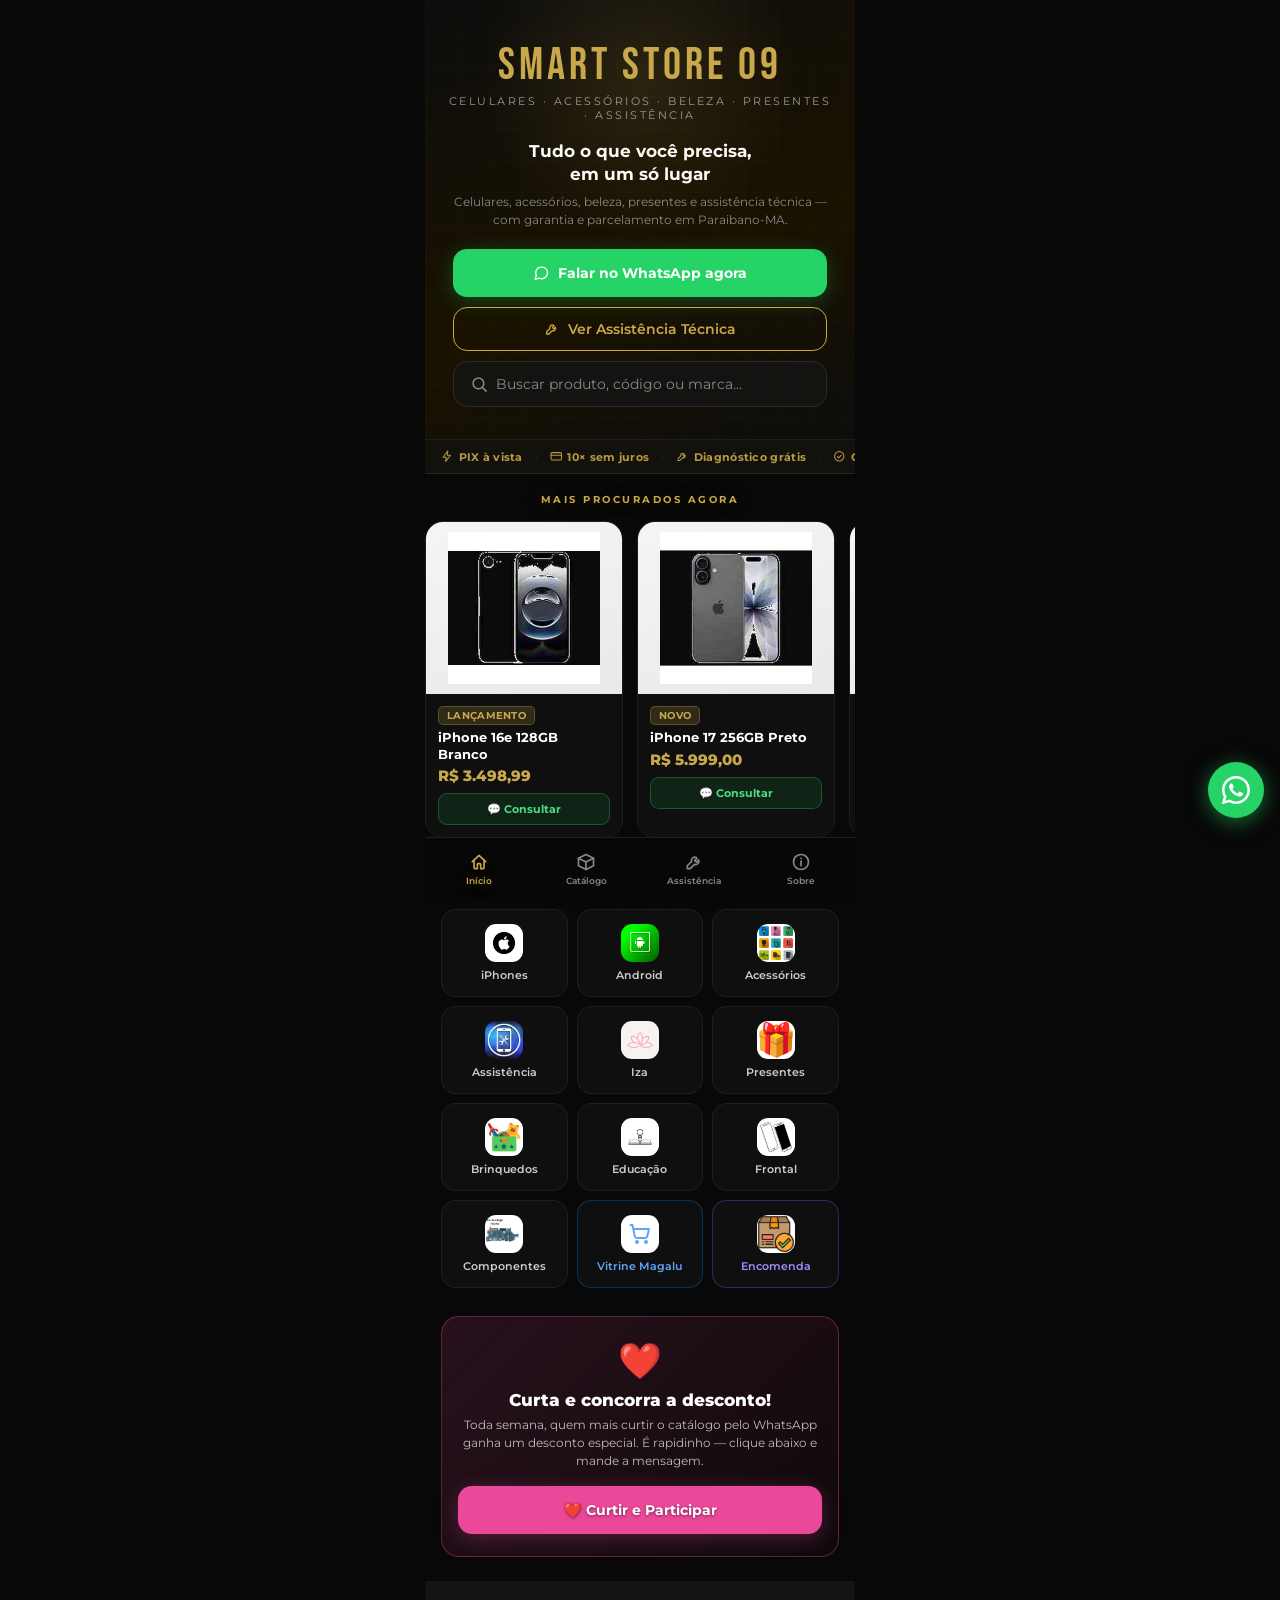
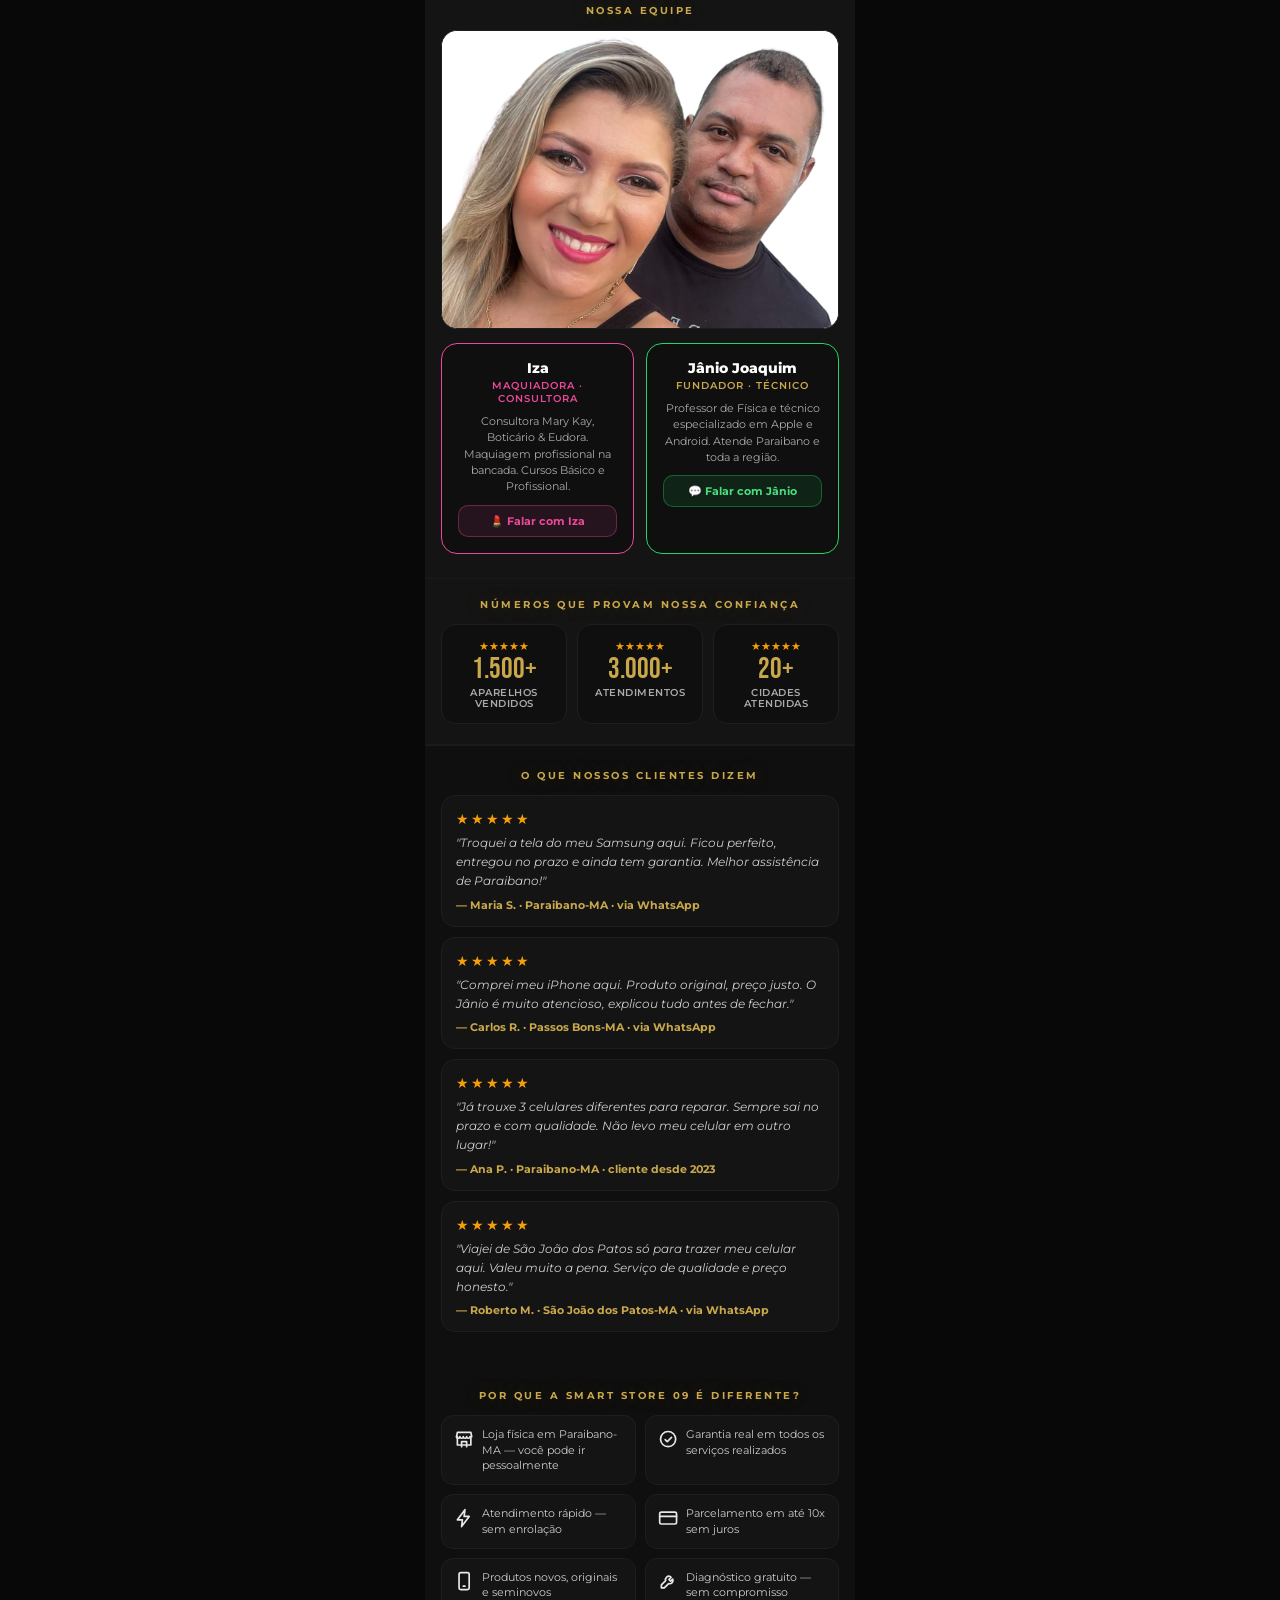
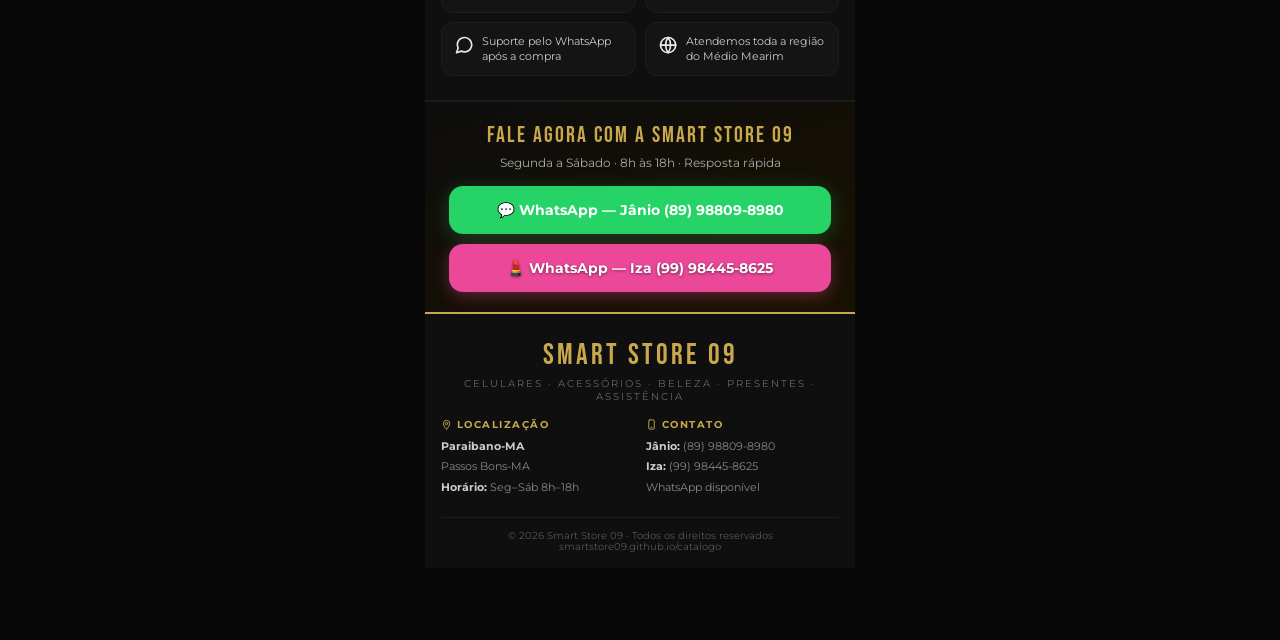
==== index.html @ ad609573 "Corrige preço da capinha e adiciona combo capinha+película - Capinha Protetora: R$10 -> R$15 (a part" ====
<!DOCTYPE html>
<html lang="pt-BR">
<head>
<meta charset="UTF-8">
<meta name="viewport" content="width=device-width,initial-scale=1.0,maximum-scale=1.0,user-scalable=no">
<title>Smart Store 09 – Celulares, Assistência Técnica e Acessórios em Paraibano-MA</title>
<meta name="description" content="Smart Store 09 – Loja de celulares, assistência técnica, acessórios, beleza e presentes em Paraibano-MA. Troca de tela, bateria, conector. Atendimento rápido com garantia.">
<meta name="keywords" content="celular paraibano ma, assistência técnica celular paraibano, troca tela paraibano, iphone paraibano, samsung paraibano, smart store 09, celular passos bons ma, celular são joão dos patos ma, celular colinas ma, celular nova iorque ma, assistência técnica celular maranhão, troca de tela samsung motorola iphone">
<link rel="canonical" href="https://smartstore09.github.io/catalogo/">
<link rel="preconnect" href="https://smartstore09.github.io">
<link href="https://fonts.googleapis.com/css2?family=Montserrat:wght@400;500;600;700;800&family=Bebas+Neue&display=swap" rel="stylesheet">
<style>
:root{--gold:#C9A84C;--gold2:#e8c76a;--bg:#080808;--s1:#0F0F0F;--s2:#141414;--s3:#1a1a1a;--green:#22C55E;--wa:#25D366;--wa2:#128C7E;--txt:#e8e8e8;--muted:#888;--red:#ef4444;--pink:#ec4899;--purple:#8b5cf6;--blue:#3b82f6;}
*{box-sizing:border-box;margin:0;padding:0;}
html{scroll-behavior:smooth;}
body{background:var(--bg);color:var(--txt);font-family:'Montserrat',sans-serif;max-width:430px;margin:0 auto;min-height:100vh;overflow-x:hidden;}

/* ── HERO ── */
.hero{background:linear-gradient(160deg,#0d0d0d 0%,#1a1200 60%,#0d0d0d 100%);padding:44px 20px 32px;text-align:center;border-bottom:1px solid #1e1e1e;position:relative;overflow:hidden;}
.hero::before{content:'';position:absolute;top:-80px;left:50%;transform:translateX(-50%);width:320px;height:320px;background:radial-gradient(circle,rgba(201,168,76,.13) 0%,transparent 70%);pointer-events:none;}
.hero::after{content:'';position:absolute;inset:0;background-image:linear-gradient(rgba(201,168,76,.025) 1px,transparent 1px),linear-gradient(90deg,rgba(201,168,76,.025) 1px,transparent 1px);background-size:32px 32px;pointer-events:none;}
.logo-wrap{margin-bottom:18px;}
.store-name{font-family:'Bebas Neue',sans-serif;font-size:2.8rem;letter-spacing:4px;color:var(--gold);line-height:1;}
.store-sub{font-size:.68rem;color:#999;letter-spacing:2.5px;text-transform:uppercase;margin-top:5px;}
.hero-headline{font-size:1.05rem;font-weight:700;color:#fff;margin:16px 0 6px;line-height:1.4;}
.hero-desc{font-size:.75rem;color:var(--muted);margin-bottom:20px;line-height:1.5;}
.hero-cta{display:flex;flex-direction:column;gap:10px;padding:0 8px;}
.btn-wa{display:flex;align-items:center;justify-content:center;gap:8px;background:var(--wa);color:#fff;border:none;border-radius:14px;padding:15px 20px;font-family:'Montserrat',sans-serif;font-weight:700;font-size:.9rem;cursor:pointer;text-decoration:none;box-shadow:0 4px 20px rgba(37,211,102,.28);transition:transform .15s,opacity .15s;}
.btn-wa:active{transform:scale(.97);opacity:.9;}
.btn-out{display:flex;align-items:center;justify-content:center;gap:8px;background:transparent;color:var(--gold);border:1.5px solid var(--gold);border-radius:14px;padding:13px 20px;font-family:'Montserrat',sans-serif;font-weight:600;font-size:.85rem;cursor:pointer;text-decoration:none;transition:background .15s;}
.hero-search{display:flex;align-items:center;gap:8px;background:rgba(20,20,20,.8);border:1.5px solid #2a2a2a;border-radius:14px;padding:13px 16px;}
.hero-search .icon-svg{color:#888;flex-shrink:0;}
.hero-search input{flex:1;background:transparent;border:none;outline:none;color:#fff;font-family:'Montserrat',sans-serif;font-size:.85rem;}
.hero-search input::placeholder{color:#888;}
.btn-out:active{background:rgba(201,168,76,.1);}

/* ── CREDIBILITY ── */
.credibility{background:var(--s1);padding:24px 16px;border-bottom:1px solid #1a1a1a;}
.sec-label{font-size:.6rem;font-weight:700;letter-spacing:2.5px;text-transform:uppercase;color:var(--gold);margin-bottom:14px;text-align:center;text-shadow:0 0 20px rgba(201,168,76,.3);}
.cred-grid{display:grid;grid-template-columns:1fr 1fr;gap:9px;}
.cred-item{display:flex;align-items:flex-start;gap:8px;background:var(--s2);border:1px solid #1e1e1e;border-radius:12px;padding:11px 12px;}
.cred-icon{font-size:1.1rem;flex-shrink:0;margin-top:1px;}
.cred-txt{font-size:.71rem;color:#ccc;line-height:1.35;}

/* ── CATEGORIES GRID ── */
.cat-grid-section{padding:20px 16px;}
.cat-grid{display:grid;grid-template-columns:repeat(3,1fr);gap:9px;}
.cat-btn{background:var(--s1);border:1px solid #1e1e1e;border-radius:14px;padding:14px 8px;cursor:pointer;font-family:inherit;display:flex;flex-direction:column;align-items:center;gap:6px;transition:border-color .2s;}
.cat-btn:active{border-color:var(--gold);}
.cat-btn-icon{font-size:1.5rem;width:38px;height:38px;border-radius:11px;overflow:hidden;display:flex;align-items:center;justify-content:center;background:#fff;flex-shrink:0;color:#444;}
.cat-btn-icon img{width:100%;height:100%;object-fit:cover;}
.cat-btn-label{font-size:.68rem;color:#ccc;font-weight:600;text-align:center;}

/* ── REVIEWS ── */
.reviews{background:var(--s1);padding:24px 16px;border-top:1px solid #1a1a1a;}
.review-card{background:var(--s2);border:1px solid #1e1e1e;border-radius:14px;padding:14px;margin-bottom:10px;}
.review-stars{color:#f59e0b;font-size:.88rem;margin-bottom:6px;letter-spacing:2px;}
.review-txt{font-size:.76rem;color:#ccc;line-height:1.55;margin-bottom:8px;font-style:italic;}
.review-author{font-size:.66rem;color:var(--gold);font-weight:700;}

/* ── NAV TABS ── */
.nav-tabs{display:flex;overflow-x:auto;scrollbar-width:none;background:var(--s1);border-bottom:1px solid #1a1a1a;position:sticky;top:0;z-index:100;}
.nav-tabs::-webkit-scrollbar{display:none;}
.nav-tab{flex-shrink:0;padding:13px 15px;font-size:.74rem;font-weight:600;color:var(--muted);cursor:pointer;border-bottom:2px solid transparent;transition:color .2s,border-color .2s,text-shadow .2s;white-space:nowrap;letter-spacing:.3px;}
.nav-tab.active{color:var(--gold);border-bottom-color:var(--gold);text-shadow:0 0 18px rgba(201,168,76,.5);}

/* ── SEARCH ── */
.search-wrap{padding:12px 16px;background:var(--s1);border-bottom:1px solid #1a1a1a;}
.search-inp{width:100%;background:rgba(20,20,20,.8);border:1px solid #252525;border-radius:12px;padding:11px 14px;color:#fff;font-family:'Montserrat',sans-serif;font-size:.8rem;outline:none;transition:border-color .2s;}
.search-inp:focus{border-color:rgba(201,168,76,.4);}
.search-inp::placeholder{color:var(--muted);}

/* ── BRAND FILTER (barra de subcategorias) ── */
.brand-wrap{display:flex;gap:8px;overflow-x:auto;scrollbar-width:none;padding:12px 16px 8px;background:var(--s1);}
.brand-wrap::-webkit-scrollbar{display:none;}
.brand-btn{flex-shrink:0;background:var(--s2);border:1.5px solid #252525;border-radius:20px;padding:8px 15px;font-family:'Montserrat',sans-serif;font-size:.75rem;font-weight:600;color:var(--muted);cursor:pointer;transition:all .2s;}
.brand-btn.active{background:var(--gold);border-color:var(--gold);color:#000;box-shadow:0 2px 12px rgba(201,168,76,.35);}

/* ── PRODUCT CARDS (grade de 2 colunas, foto em destaque) ── */
.products-wrap{padding:12px 12px;}
.prod-cards{display:grid;grid-template-columns:1fr 1fr;gap:11px;}
.prod-card{background:var(--s1);border:1px solid #222;border-radius:16px;overflow:hidden;transition:border-color .2s,box-shadow .2s,transform .12s;position:relative;display:flex;flex-direction:column;}
.prod-card:active{border-color:rgba(201,168,76,.5);box-shadow:0 0 0 1px rgba(201,168,76,.15);transform:scale(.98);}
.card-body{display:flex;flex-direction:column;padding:0;flex:1;}
.card-img{width:100%;aspect-ratio:1;background:linear-gradient(160deg,#f5f5f5,#e9e9e9);display:flex;align-items:center;justify-content:center;font-size:2.6rem;flex-shrink:0;overflow:hidden;border-bottom:1px solid #1e1e1e;}
.card-img img{width:100%;height:100%;object-fit:cover;}
.card-info{flex:1;min-width:0;padding:10px 11px 0;}
.card-badge{display:inline-block;font-size:.58rem;font-weight:700;padding:2px 7px;border-radius:4px;margin-bottom:5px;text-transform:uppercase;letter-spacing:.4px;}
.by{background:rgba(201,168,76,.18);color:var(--gold);border:1px solid rgba(201,168,76,.3);}
.bg{background:rgba(34,197,94,.13);color:#22c55e;border:1px solid rgba(34,197,94,.3);}
.br{background:rgba(239,68,68,.13);color:#f87171;border:1px solid rgba(239,68,68,.3);}
.bb{background:rgba(59,130,246,.13);color:#60a5fa;border:1px solid rgba(59,130,246,.3);}
.bpink{background:rgba(236,72,153,.13);color:#ec4899;border:1px solid rgba(236,72,153,.3);}
.bedu{background:rgba(139,92,246,.13);color:#a78bfa;border:1px solid rgba(139,92,246,.3);}
.bgift{background:rgba(239,68,68,.13);color:#fca5a5;border:1px solid rgba(239,68,68,.3);}
.bpecas{background:rgba(14,165,233,.13);color:#38bdf8;border:1px solid rgba(14,165,233,.3);}
.benc{background:rgba(139,92,246,.18);color:#a78bfa;border:1px solid rgba(139,92,246,.4);}
.bgreen{background:rgba(34,197,94,.2);color:#4ade80;border:1px solid rgba(34,197,94,.4);}
.card-code{font-size:.6rem;color:var(--muted);font-weight:600;letter-spacing:.5px;text-transform:uppercase;margin-bottom:3px;white-space:nowrap;overflow:hidden;text-overflow:ellipsis;}
.card-name{font-size:.86rem;font-weight:700;color:#fff;margin-bottom:4px;line-height:1.28;display:-webkit-box;-webkit-line-clamp:2;-webkit-box-orient:vertical;overflow:hidden;min-height:2.3em;}
.card-specs{font-size:.68rem;color:var(--muted);line-height:1.4;margin-bottom:6px;white-space:nowrap;overflow:hidden;text-overflow:ellipsis;}
.card-price{font-size:1rem;font-weight:800;color:var(--gold);}
.card-price .pfx{font-size:.6rem;font-weight:500;color:var(--muted);}
.card-price.consulta{font-size:.74rem;color:var(--muted);font-weight:600;}
.stock-ok{color:var(--green);font-size:.64rem;font-weight:600;}
.stock-last{color:var(--red);font-size:.64rem;font-weight:600;}
/* ── ENCOMENDA ── */
.stock-enc{color:var(--purple);font-size:.63rem;font-weight:700;}
.enc-days{display:inline-block;background:rgba(139,92,246,.12);border:1px solid rgba(139,92,246,.3);color:var(--purple);border-radius:20px;padding:2px 8px;font-size:.6rem;font-weight:700;margin-left:4px;}
.modal-stock.enc{background:rgba(139,92,246,.15);color:#a78bfa;border:1px solid rgba(139,92,246,.3);}
/* CEP section */
.modal-cep-sec{padding:0 16px 14px;border-top:1px solid #1a1a1a;margin-top:4px;}
.cep-label{font-size:.62rem;font-weight:700;letter-spacing:.5px;color:var(--muted);text-transform:uppercase;margin-bottom:8px;margin-top:10px;}
.cep-row{display:flex;gap:8px;}
.cep-inp{flex:1;background:#111;border:1px solid #2a2a2a;border-radius:10px;color:#fff;font-family:inherit;font-size:.85rem;padding:10px 12px;outline:none;letter-spacing:1px;}
.cep-inp:focus{border-color:rgba(139,92,246,.5);}
.cep-go-btn{background:var(--purple);color:#fff;border:none;border-radius:10px;padding:10px 14px;font-family:inherit;font-size:.78rem;font-weight:700;cursor:pointer;white-space:nowrap;}
.cep-go-btn:active{opacity:.85;}
.cep-result{margin-top:8px;font-size:.72rem;color:#ccc;min-height:18px;line-height:1.5;}
.cep-result.error{color:var(--red);}
.cep-result.ok{color:#a78bfa;}
.cep-line{display:flex;justify-content:space-between;align-items:center;background:#111;border:1px solid #1e1e1e;border-radius:8px;padding:8px 12px;margin-top:6px;}
.cep-city{font-size:.74rem;font-weight:600;color:#eee;}
.cep-val{font-size:.8rem;font-weight:800;color:var(--purple);}
.card-footer{display:flex;gap:6px;padding:8px 11px 11px;}
.wa-btn{flex:1;display:flex;align-items:center;justify-content:center;gap:4px;background:rgba(37,211,102,.1);color:#4ade80;border:1px solid rgba(37,211,102,.35);border-radius:9px;padding:8px 4px;font-family:'Montserrat',sans-serif;font-size:.64rem;font-weight:700;cursor:pointer;text-decoration:none;transition:background .15s,border-color .15s;letter-spacing:.2px;white-space:nowrap;}
.wa-btn:active{background:rgba(37,211,102,.22);border-color:rgba(37,211,102,.6);}
.wa-btn.iza{background:rgba(236,72,153,.1);color:#ec4899;border-color:rgba(236,72,153,.35);}
.wa-btn svg{flex-shrink:0;width:11px;height:11px;}
.wa-btn.iza:active{background:rgba(236,72,153,.22);}

/* ── ASSISTÊNCIA ── */
.assist-hero{padding:28px 16px 16px;text-align:center;background:linear-gradient(160deg,#0d0d0d,#101a00);}
.assist-hero-title{font-size:.65rem;letter-spacing:2px;text-transform:uppercase;color:var(--gold);font-weight:700;}
.assist-hero-h{font-size:1.1rem;font-weight:700;color:#fff;margin:8px 0 4px;}
.assist-hero-sub{font-size:.74rem;color:var(--muted);}
.services-grid{display:grid;grid-template-columns:1fr 1fr;gap:10px;padding:16px;}
.svc-card{background:var(--s1);border:1px solid #1e1e1e;border-radius:14px;padding:15px 12px;cursor:pointer;text-decoration:none;transition:border-color .2s;display:block;}
.svc-card:active{border-color:var(--gold);}
.svc-icon{font-size:1.6rem;margin-bottom:7px;}
.svc-name{font-size:.78rem;font-weight:700;color:#fff;margin-bottom:4px;}
.svc-price{font-size:.88rem;font-weight:800;color:var(--gold);}
.svc-price.free{color:var(--green);}
.svc-price.ask{font-size:.72rem;color:var(--muted);font-weight:600;}
.gallery-title{font-size:.75rem;font-weight:700;color:#fff;padding:0 16px 10px;}
.gallery-grid{display:grid;grid-template-columns:1fr 1fr;gap:10px;padding:0 16px 20px;}
.gal-item{background:var(--s2);border:1px solid #1e1e1e;border-radius:13px;aspect-ratio:1;display:flex;flex-direction:column;align-items:center;justify-content:center;gap:7px;position:relative;}
.gal-emoji{font-size:2.2rem;}
.gal-lbl{font-size:.58rem;color:var(--muted);font-weight:700;letter-spacing:1px;text-transform:uppercase;}
.arrow-badge{background:var(--gold);color:#000;font-size:.6rem;font-weight:800;padding:3px 8px;border-radius:4px;position:absolute;bottom:10px;}
.gal-photo{grid-column:span 2;aspect-ratio:16/9;overflow:hidden;padding:0;}
.gal-photo img{width:100%;height:100%;object-fit:cover;}
.gal-photo .gal-lbl{position:absolute;bottom:10px;left:12px;background:rgba(0,0,0,.65);color:#fff;padding:4px 10px;border-radius:6px;}
.cta-wrap{padding:0 16px 8px;}
.wa-big{display:flex;align-items:center;justify-content:center;gap:10px;background:var(--wa);color:#fff;border:none;border-radius:14px;padding:15px 20px;font-family:'Montserrat',sans-serif;font-weight:700;font-size:.9rem;cursor:pointer;text-decoration:none;width:100%;box-shadow:0 4px 20px rgba(37,211,102,.28);}
.wa-big:active{opacity:.9;}
.diag-note{text-align:center;font-size:.7rem;color:var(--muted);padding:10px 16px 0;}

/* ── PROMOÇÃO CURTIR ── */
.promo-curtir{margin:8px 16px 24px;padding:22px 16px;background:linear-gradient(135deg,rgba(236,72,153,.14),rgba(236,72,153,.03));border:1.5px solid rgba(236,72,153,.35);border-radius:18px;text-align:center;}
.promo-heart{font-size:2.2rem;margin-bottom:8px;}
.promo-title{font-family:'Montserrat',sans-serif;font-weight:800;font-size:1.05rem;color:#fff;margin-bottom:6px;}
.promo-desc{font-size:.75rem;color:#bbb;line-height:1.5;margin-bottom:16px;}
.promo-wa{background:#ec4899;box-shadow:0 4px 20px rgba(236,72,153,.28);text-shadow:0 1px 3px rgba(0,0,0,.5);}

/* ── LOCATION / SOBRE ── */
.location-wrap{padding:22px 16px;}
.map-box{border-radius:14px;overflow:hidden;margin-bottom:16px;border:1px solid #1e1e1e;}
.info-grid{display:grid;grid-template-columns:1fr 1fr;gap:9px;}
.info-cell{background:var(--s1);border-radius:12px;padding:12px 14px;}
.info-lbl{font-size:.58rem;color:var(--muted);text-transform:uppercase;letter-spacing:1px;margin-bottom:4px;}
.info-val{font-size:.78rem;font-weight:600;color:#fff;line-height:1.4;}
.contacts-wrap{padding:0 16px 24px;}

/* ── BOTTOM NAV ── */
.bnav{position:fixed;bottom:0;left:50%;transform:translateX(-50%);width:100%;max-width:430px;background:rgba(8,8,8,.96);backdrop-filter:blur(12px);border-top:1px solid #1e1e1e;display:flex;z-index:500;}
.bnav-btn{flex:1;display:flex;flex-direction:column;align-items:center;gap:3px;padding:10px 8px 14px;cursor:pointer;color:var(--muted);font-size:.58rem;font-weight:600;transition:color .2s;border:none;background:none;font-family:'Montserrat',sans-serif;}
.bnav-btn.active{color:var(--gold);text-shadow:0 0 14px rgba(201,168,76,.5);}
.bnav-icon{font-size:1.2rem;}
.icon-svg{width:1.15em;height:1.15em;vertical-align:-0.2em;display:inline-block;stroke:currentColor;fill:none;stroke-width:2;stroke-linecap:round;stroke-linejoin:round;flex-shrink:0;}
.bnav-icon .icon-svg{width:20px;height:20px;vertical-align:middle;}
.cat-btn-icon .icon-svg{width:24px;height:24px;}
.nav-tab .icon-svg{width:14px;height:14px;margin-right:2px;vertical-align:-2px;}
.card-img .icon-svg,.dest-img .icon-svg{width:38%;height:38%;stroke-width:1.4;color:#999;}
.modal-img .icon-svg{width:30%;height:30%;stroke-width:1.3;color:#999;}
.img-fallback{width:100%;height:100%;display:flex;align-items:center;justify-content:center;}

/* ── UTILS ── */
.page{display:none;}.page.active{display:block;}
.cat-sec{display:none;}.cat-sec.active{display:block;}
.iza-dept-sec{display:none;}.iza-dept-sec.active{display:block;}
.hidden{display:none!important;}
.spacer{height:72px;}
.empty-state{text-align:center;padding:44px 20px;color:var(--muted);}
.empty-state-icon{font-size:3rem;margin-bottom:12px;}
.empty-state-txt{font-size:.82rem;margin-bottom:20px;}

/* ── MODAL PRODUTO ── */
.modal-overlay{position:fixed;inset:0;background:rgba(0,0,0,.75);z-index:1000;display:flex;align-items:flex-end;justify-content:center;opacity:0;pointer-events:none;transition:opacity .25s;}
.modal-overlay.open{opacity:1;pointer-events:all;}
.modal-sheet{background:var(--s1);border-radius:22px 22px 0 0;width:100%;max-width:430px;max-height:90vh;overflow-y:auto;transform:translateY(100%);transition:transform .28s cubic-bezier(.22,1,.36,1);padding-bottom:env(safe-area-inset-bottom,16px);}
.modal-overlay.open .modal-sheet{transform:translateY(0);}
.modal-drag{width:40px;height:4px;background:#333;border-radius:2px;margin:12px auto 0;}
.modal-img{width:calc(100% - 32px);aspect-ratio:1;background:#f0f0f0;display:flex;align-items:center;justify-content:center;font-size:5rem;overflow:hidden;margin:14px 16px 0;border-radius:16px;}
.modal-img img{width:100%;height:100%;object-fit:contain;padding:8px;}
.modal-body{padding:16px 16px 8px;}
.modal-badge{display:inline-block;font-size:.6rem;font-weight:700;padding:3px 10px;border-radius:5px;text-transform:uppercase;letter-spacing:.5px;margin-bottom:8px;}
.modal-name{font-size:1.12rem;font-weight:800;color:#fff;margin-bottom:5px;line-height:1.35;}
.modal-code{font-size:.66rem;color:var(--muted);font-weight:600;letter-spacing:.8px;text-transform:uppercase;margin-bottom:9px;}
.modal-specs{font-size:.8rem;color:#aaa;line-height:1.65;margin-bottom:12px;border-top:1px solid #1e1e1e;padding-top:11px;}
.modal-price-row{display:flex;align-items:baseline;gap:6px;margin-bottom:16px;}
.modal-price{font-size:1.7rem;font-weight:800;color:var(--gold);}
.modal-price-label{font-size:.76rem;color:var(--muted);}
.modal-stock{font-size:.72rem;font-weight:700;padding:4px 11px;border-radius:20px;margin-left:auto;}
.modal-stock.ok{background:rgba(34,197,94,.15);color:#22c55e;border:1px solid rgba(34,197,94,.3);}
.modal-stock.last{background:rgba(239,68,68,.15);color:#f87171;border:1px solid rgba(239,68,68,.3);}
.modal-btns{display:flex;flex-direction:column;gap:10px;padding:0 16px 16px;}
.modal-wa{display:flex;align-items:center;justify-content:center;gap:10px;border:none;border-radius:14px;padding:15px 20px;font-family:'Montserrat',sans-serif;font-weight:700;font-size:.9rem;cursor:pointer;text-decoration:none;width:100%;transition:transform .12s;}
.modal-wa:active{transform:scale(.97);}
.modal-wa.janio{background:#25D366;color:#fff;box-shadow:0 4px 16px rgba(37,211,102,.25);}
.modal-wa.iza{background:#ec4899;color:#fff;box-shadow:0 4px 16px rgba(236,72,153,.35);text-shadow:0 1px 3px rgba(0,0,0,.5);}
.modal-close{position:absolute;top:14px;right:16px;background:var(--s2);border:1px solid #2a2a2a;border-radius:50%;width:32px;height:32px;display:flex;align-items:center;justify-content:center;cursor:pointer;font-size:1rem;color:var(--muted);z-index:2;}
.modal-share{position:absolute;top:14px;left:16px;background:var(--s2);border:1px solid #2a2a2a;border-radius:50%;width:32px;height:32px;display:flex;align-items:center;justify-content:center;cursor:pointer;color:var(--gold);z-index:2;}
.modal-share .icon-svg{width:16px;height:16px;}
.modal-share-msg{position:absolute;top:52px;left:16px;background:var(--gold);color:#000;font-size:.68rem;font-weight:700;padding:4px 10px;border-radius:8px;z-index:2;pointer-events:none;}
.modal-sheet{position:relative;}

/* ── FLOATING WA ── */
.wa-float{position:fixed;bottom:82px;right:16px;z-index:600;width:56px;height:56px;background:#25D366;border-radius:50%;display:flex;align-items:center;justify-content:center;box-shadow:0 4px 20px rgba(37,211,102,.5);animation:waPulse 2.5s infinite;}
@keyframes waPulse{0%,100%{box-shadow:0 4px 20px rgba(37,211,102,.5);}50%{box-shadow:0 4px 32px rgba(37,211,102,.8),0 0 0 8px rgba(37,211,102,.15);}}
.wa-float svg{width:28px;height:28px;fill:#fff;}

/* ── URGÊNCIA ── */
.urgencia{background:linear-gradient(135deg,#1a0a00,#2d1500);padding:16px;border-bottom:1px solid #2a1800;border-top:1px solid #2a1800;}
.urgencia-title{font-size:.65rem;font-weight:800;letter-spacing:3px;text-transform:uppercase;color:#ff6b35;text-align:center;margin-bottom:10px;}
.urgencia-items{display:flex;flex-wrap:wrap;gap:7px;justify-content:center;}
.urgencia-item{background:rgba(255,107,53,.12);border:1px solid rgba(255,107,53,.3);border-radius:20px;padding:5px 12px;font-size:.68rem;color:#ffb085;font-weight:600;}

/* ── PROVA SOCIAL ── */
.prova-social{background:var(--s2);padding:20px 16px;border-bottom:1px solid #1a1a1a;}
.stats-grid{display:grid;grid-template-columns:repeat(3,1fr);gap:10px;}
.stat-card{background:var(--s1);border:1px solid #1e1e1e;border-radius:14px;padding:14px 10px;text-align:center;}
.stat-num{font-family:'Bebas Neue',sans-serif;font-size:1.8rem;color:var(--gold);line-height:1;}
.stat-label{font-size:.6rem;color:#aaa;margin-top:3px;font-weight:600;text-transform:uppercase;letter-spacing:.5px;}
.stat-stars{color:#f59e0b;font-size:.7rem;margin-bottom:3px;}

/* ── PRODUTOS DESTAQUE (carrossel) ── */
.destaques{padding:20px 0 0;}
.destaques .sec-label{padding:0 16px;}
.destaques-scroll{display:flex;gap:14px;overflow-x:auto;scroll-snap-type:x mandatory;scrollbar-width:none;padding:2px 16px 14px;}
.destaques-scroll::-webkit-scrollbar{display:none;}
.dest-card{flex-shrink:0;width:198px;scroll-snap-align:start;background:var(--s1);border:1px solid #1e1e1e;border-radius:18px;overflow:hidden;cursor:pointer;transition:border-color .2s,transform .15s;}
.dest-card:active{border-color:var(--gold);transform:scale(.98);}
.dest-img{position:relative;width:100%;height:172px;background:linear-gradient(160deg,#f5f5f5,#e9e9e9);display:flex;align-items:center;justify-content:center;font-size:3rem;overflow:hidden;}
.dest-img img{width:100%;height:100%;object-fit:contain;padding:10px;}
.dest-info{padding:10px 12px 12px;}
.dest-badge{display:inline-block;font-size:.6rem;font-weight:700;padding:3px 8px;border-radius:5px;text-transform:uppercase;margin-bottom:5px;letter-spacing:.3px;}
.dest-name{font-size:.8rem;font-weight:700;color:#fff;margin-bottom:4px;line-height:1.3;display:-webkit-box;-webkit-line-clamp:2;-webkit-box-orient:vertical;overflow:hidden;}
.dest-price{font-size:.92rem;font-weight:800;color:var(--gold);}
.dest-wa{display:flex;align-items:center;justify-content:center;gap:5px;background:rgba(37,211,102,.1);color:#4ade80;border:1px solid rgba(37,211,102,.3);border-radius:9px;padding:8px;font-family:'Montserrat',sans-serif;font-size:.7rem;font-weight:700;cursor:pointer;text-decoration:none;width:100%;margin-top:8px;transition:background .15s;}
.dest-dots{display:flex;justify-content:center;gap:6px;padding-bottom:6px;}
.dest-dot{width:6px;height:6px;border-radius:50%;background:#333;transition:background .25s,width .25s;}
.dest-dot.active{background:var(--gold);width:16px;border-radius:3px;}

/* ── LIGHTBOX (zoom de imagem) ── */
.lightbox{position:fixed;inset:0;background:rgba(0,0,0,.94);z-index:2000;display:flex;align-items:center;justify-content:center;opacity:0;pointer-events:none;transition:opacity .2s;}
.lightbox.open{opacity:1;pointer-events:all;}
.lightbox img{max-width:92vw;max-height:82vh;object-fit:contain;border-radius:8px;}
.lightbox-close{position:absolute;top:calc(env(safe-area-inset-top,0px) + 16px);right:18px;width:38px;height:38px;border-radius:50%;background:rgba(255,255,255,.12);border:1px solid rgba(255,255,255,.25);color:#fff;font-size:1.15rem;display:flex;align-items:center;justify-content:center;cursor:pointer;}
.lightbox-hint{position:absolute;bottom:calc(env(safe-area-inset-bottom,0px) + 20px);left:0;right:0;text-align:center;font-size:.68rem;color:rgba(255,255,255,.5);letter-spacing:.3px;}
.modal-img{cursor:zoom-in;}

/* ── EQUIPE ── */
.equipe{background:var(--s2);padding:24px 16px;border-bottom:1px solid #1a1a1a;}
.equipe-foto{width:100%;aspect-ratio:4/3;border-radius:16px;overflow:hidden;margin-bottom:14px;background:#fff;border:1px solid #1e1e1e;}
.equipe-foto img{width:100%;height:100%;object-fit:cover;object-position:center 22%;display:block;}
.equipe-grid{display:grid;grid-template-columns:1fr 1fr;gap:12px;}
.membro{background:var(--s1);border:1px solid #1e1e1e;border-radius:16px;padding:16px;text-align:center;}
.membro-nome{font-size:.85rem;font-weight:800;color:#fff;margin-bottom:3px;}
.membro-cargo{font-size:.65rem;color:var(--gold);font-weight:600;text-transform:uppercase;letter-spacing:1px;margin-bottom:8px;}
.membro-desc{font-size:.68rem;color:#aaa;line-height:1.5;margin-bottom:10px;}
.membro-wa{display:flex;align-items:center;justify-content:center;gap:5px;background:rgba(37,211,102,.1);color:#4ade80;border:1px solid rgba(37,211,102,.35);border-radius:10px;padding:8px 12px;font-family:'Montserrat',sans-serif;font-size:.7rem;font-weight:700;cursor:pointer;text-decoration:none;width:100%;transition:background .15s;}
.membro-wa:active{background:rgba(37,211,102,.2);}
.membro-wa.escuro{background:rgba(236,72,153,.1);color:#ec4899;border-color:rgba(236,72,153,.35);}
.membro-wa.escuro:active{background:rgba(236,72,153,.2);}

/* ── CIDADES ── */

/* ── VITRINE MAGALU ── */
.magalu-header{background:linear-gradient(135deg,#0a0a2e,#00185a,#0a0a2e);padding:18px 16px 14px;border-bottom:1px solid rgba(0,120,255,.2);}
.magalu-logo-row{display:flex;align-items:center;gap:10px;margin-bottom:10px;}
.magalu-logo-badge{background:#0086ff;border-radius:10px;padding:5px 12px;font-size:.75rem;font-weight:800;color:#fff;letter-spacing:.5px;}
.magalu-tag{font-size:.62rem;background:rgba(0,134,255,.15);border:1px solid rgba(0,134,255,.3);border-radius:10px;padding:3px 10px;color:#60a5fa;font-weight:600;}
.magalu-desc{font-size:.68rem;color:#888;margin-bottom:12px;line-height:1.5;}
.magalu-cats{display:grid;grid-template-columns:1fr 1fr;gap:9px;margin-bottom:14px;}
.magalu-cat{display:flex;align-items:center;gap:10px;background:#0f1a2e;border:1px solid rgba(0,120,255,.2);border-radius:14px;padding:12px 13px;text-decoration:none;transition:border-color .2s;}
.magalu-cat:active{border-color:#0086ff;}
.magalu-cat-icon{font-size:1.5rem;flex-shrink:0;}
.magalu-cat-body{flex:1;}
.magalu-cat-name{font-size:.76rem;font-weight:700;color:#fff;margin-bottom:2px;}
.magalu-cat-sub{font-size:.62rem;color:#6b9de8;}
.magalu-btn-full{display:flex;align-items:center;justify-content:center;gap:8px;background:#0086ff;color:#fff;border:none;border-radius:12px;padding:14px 16px;font-family:'Montserrat',sans-serif;font-weight:700;font-size:.82rem;cursor:pointer;text-decoration:none;width:100%;box-shadow:0 4px 20px rgba(0,134,255,.3);transition:transform .12s;}
.magalu-btn-full:active{transform:scale(.97);}
.magalu-notice{display:flex;align-items:flex-start;gap:8px;background:rgba(0,134,255,.07);border:1px solid rgba(0,134,255,.15);border-radius:10px;padding:10px 12px;margin-top:10px;}
.magalu-notice-txt{font-size:.63rem;color:#6b9de8;line-height:1.5;}

/* ── SERVIÇOS IZA (BELEZA) ── */
.iza-banner{background:linear-gradient(135deg,#1a0010,#2d0020,#1a0010);border-bottom:1px solid rgba(236,72,153,.25);padding:20px 16px 14px;}
.iza-banner-top{display:flex;align-items:center;gap:12px;margin-bottom:14px;}
.iza-banner-avatar{width:56px;height:56px;border-radius:50%;background:#ec4899;display:flex;align-items:center;justify-content:center;font-size:1.6rem;flex-shrink:0;border:2px solid rgba(236,72,153,.5);background-size:300% auto;background-repeat:no-repeat;color:transparent;}
.iza-banner-info{flex:1;}
.iza-banner-name{font-size:.9rem;font-weight:800;color:#fff;}
.iza-banner-role{font-size:.65rem;color:#ec4899;font-weight:600;text-transform:uppercase;letter-spacing:1.5px;}
.iza-banner-brands{display:flex;flex-wrap:wrap;gap:6px;margin-bottom:14px;}
.iza-brand-tag{background:rgba(236,72,153,.15);border:1px solid rgba(236,72,153,.3);border-radius:20px;padding:4px 12px;font-size:.67rem;color:#ec4899;font-weight:600;}
.iza-svc-grid{display:grid;grid-template-columns:1fr 1fr;gap:9px;margin-bottom:14px;}
.iza-svc{background:rgba(236,72,153,.1);border:1px solid rgba(236,72,153,.25);border-radius:14px;padding:13px 11px;text-align:center;}
.iza-svc-icon{font-size:1.4rem;margin-bottom:5px;}
.iza-svc-name{font-size:.72rem;font-weight:700;color:#fff;margin-bottom:4px;line-height:1.25;}
.iza-svc-price{font-size:.9rem;font-weight:800;color:#ec4899;}
.iza-svc-price.ask{font-size:.68rem;color:#aaa;font-weight:600;}
.iza-wa{display:flex;align-items:center;justify-content:center;gap:8px;background:#ec4899;color:#fff;border:none;border-radius:12px;padding:13px 16px;font-family:'Montserrat',sans-serif;font-weight:700;font-size:.82rem;cursor:pointer;text-decoration:none;width:100%;box-shadow:0 4px 20px rgba(236,72,153,.35);transition:transform .12s;text-shadow:0 1px 3px rgba(0,0,0,.5);}
.iza-wa:active{transform:scale(.97);}

/* ── BENEFITS STRIP ── */
.benefits-strip{background:rgba(201,168,76,.05);border-bottom:1px solid rgba(201,168,76,.12);overflow:hidden;}
.benefits-scroll{display:flex;align-items:center;padding:9px 16px;overflow-x:auto;scrollbar-width:none;white-space:nowrap;}
.benefits-scroll::-webkit-scrollbar{display:none;}
.benefit-item{display:flex;align-items:center;gap:5px;font-size:.68rem;font-weight:700;color:rgba(201,168,76,.9);flex-shrink:0;letter-spacing:.3px;}
.benefit-sep{color:rgba(201,168,76,.2);margin:0 12px;font-size:.8rem;flex-shrink:0;}

/* ── RODAPÉ ── */
.footer{background:var(--s1);border-top:2px solid var(--gold);padding:24px 16px 16px;}
.footer-logo{font-family:'Bebas Neue',sans-serif;font-size:1.8rem;color:var(--gold);letter-spacing:3px;text-align:center;margin-bottom:4px;}
.footer-tagline{font-size:.65rem;color:#666;text-align:center;letter-spacing:2px;text-transform:uppercase;margin-bottom:16px;}
.footer-grid{display:grid;grid-template-columns:1fr 1fr;gap:12px;margin-bottom:16px;}
.footer-col-title{font-size:.6rem;font-weight:700;color:var(--gold);text-transform:uppercase;letter-spacing:1.5px;margin-bottom:8px;}
.footer-item{font-size:.7rem;color:#888;margin-bottom:5px;line-height:1.4;}
.footer-item strong{color:#ccc;}
.footer-bottom{border-top:1px solid #1e1e1e;padding-top:12px;text-align:center;font-size:.6rem;color:#555;}
.footer-cities{font-size:.62rem;color:#555;text-align:center;margin-top:6px;line-height:1.5;}

/* ── REVENDEDOR JÚNIOR BANNER ── */
.rev-banner{display:none;background:rgba(201,168,76,.07);border-bottom:1px solid rgba(201,168,76,.18);padding:9px 16px;text-align:center;position:sticky;top:0;z-index:200;}
.rev-banner.ativo{display:block;}
.rev-banner-txt{font-size:.64rem;color:var(--gold);font-weight:600;letter-spacing:.3px;display:flex;align-items:center;justify-content:center;gap:5px;}
.rev-banner-name{font-weight:800;color:#fff;}
</style>
</head>
<body>

<!-- ── REVENDEDOR JÚNIOR BANNER ── -->
<div class="rev-banner" id="rev-banner" aria-live="polite">
  <div class="rev-banner-txt">
    <span>🤝</span>
    <span>Vitrine de <span class="rev-banner-name" id="rev-nome"></span></span>
    <span style="opacity:.45">·</span>
    <span style="opacity:.7">Smart Store 09</span>
  </div>
</div>

<!-- ══ BOTTOM NAV ══ -->
<nav class="bnav" id="bnav">
  <button class="bnav-btn active" onclick="goPage('home')"><span class="bnav-icon"><svg class="icon-svg" viewBox="0 0 24 24"><path d="M4 11.5L12 4l8 7.5"/><path d="M6 10v9a1 1 0 001 1h3v-5a1 1 0 011-1h2a1 1 0 011 1v5h3a1 1 0 001-1v-9"/></svg></span>Início</button>
  <button class="bnav-btn" onclick="goPage('catalogo')"><span class="bnav-icon"><svg class="icon-svg" viewBox="0 0 24 24"><path d="M21 7.5L12 3 3 7.5l9 4.5 9-4.5z"/><path d="M3 7.5v9L12 21l9-4.5v-9"/><path d="M12 12v9"/></svg></span>Catálogo</button>
  <button class="bnav-btn" onclick="goPage('assistencia')"><span class="bnav-icon"><svg class="icon-svg" viewBox="0 0 24 24"><path d="M14.5 6.5a4 4 0 00-5.4 4.9L4 16.5V20h3.5l5.1-5.1a4 4 0 004.9-5.4l-2.6 2.6-2-2 2.6-2.6z"/></svg></span>Assistência</button>
  <button class="bnav-btn" onclick="goPage('sobre')"><span class="bnav-icon"><svg class="icon-svg" viewBox="0 0 24 24"><circle cx="12" cy="12" r="9"/><path d="M12 11v5.5"/><circle cx="12" cy="7.7" r="1" fill="currentColor" stroke="none"/></svg></span>Sobre</button>
</nav>

<!-- FLOATING WA -->
<a class="wa-float" href="https://wa.me/5589988098980?text=Olá!+Vi+o+catálogo+da+Smart+Store+09+e+gostaria+de+atendimento." target="_blank" aria-label="WhatsApp">
  <svg viewBox="0 0 24 24" xmlns="http://www.w3.org/2000/svg"><path d="M17.472 14.382c-.297-.149-1.758-.867-2.03-.967-.273-.099-.471-.148-.67.15-.197.297-.767.966-.94 1.164-.173.199-.347.223-.644.075-.297-.15-1.255-.463-2.39-1.475-.883-.788-1.48-1.761-1.653-2.059-.173-.297-.018-.458.13-.606.134-.133.298-.347.446-.52.149-.174.198-.298.298-.497.099-.198.05-.371-.025-.52-.075-.149-.669-1.612-.916-2.207-.242-.579-.487-.5-.669-.51-.173-.008-.371-.01-.57-.01-.198 0-.52.074-.792.372-.272.297-1.04 1.016-1.04 2.479 0 1.462 1.065 2.875 1.213 3.074.149.198 2.096 3.2 5.077 4.487.709.306 1.262.489 1.694.625.712.227 1.36.195 1.871.118.571-.085 1.758-.719 2.006-1.413.248-.694.248-1.289.173-1.413-.074-.124-.272-.198-.57-.347z"/><path d="M12 0C5.373 0 0 5.373 0 12c0 2.123.554 4.118 1.523 5.854L.057 23.43a.5.5 0 00.612.612l5.576-1.466A11.94 11.94 0 0012 24c6.627 0 12-5.373 12-12S18.627 0 12 0zm0 21.818a9.806 9.806 0 01-5.034-1.387l-.36-.214-3.732.982.998-3.647-.236-.375A9.818 9.818 0 012.182 12C2.182 6.57 6.57 2.182 12 2.182S21.818 6.57 21.818 12 17.43 21.818 12 21.818z"/></svg>
</a>

<!-- ══════════════════════════════════════════
     PAGE: HOME
══════════════════════════════════════════ -->
<div id="page-home" class="page active">

  <!-- ── 1. HERO ── -->
  <div class="hero">
    <div class="logo-wrap">
      <div class="store-name">SMART STORE 09</div>
      <div class="store-sub">Celulares · Acessórios · Beleza · Presentes · Assistência</div>
    </div>
    <div class="hero-headline">Tudo o que você precisa,<br>em um só lugar</div>
    <div class="hero-desc">Celulares, acessórios, beleza, presentes e assistência técnica — com garantia e parcelamento em Paraibano-MA.</div>
    <div class="hero-cta">
      <a class="btn-wa" href="https://wa.me/5589988098980?text=Olá!+Preciso+de+atendimento+na+Smart+Store+09." target="_blank"><svg class="icon-svg" viewBox="0 0 24 24"><path d="M21 11.5a8.4 8.4 0 01-.9 3.8 8.5 8.5 0 01-7.6 4.7 8.4 8.4 0 01-3.8-.9L3 21l1.9-5.7a8.4 8.4 0 01-.9-3.8 8.5 8.5 0 014.7-7.6 8.4 8.4 0 013.8-.9h.5a8.48 8.48 0 018 8v.5z"/></svg> Falar no WhatsApp agora</a>
      <button class="btn-out" onclick="goPage('assistencia')"><svg class="icon-svg" viewBox="0 0 24 24"><path d="M14.5 6.5a4 4 0 00-5.4 4.9L4 16.5V20h3.5l5.1-5.1a4 4 0 004.9-5.4l-2.6 2.6-2-2 2.6-2.6z"/></svg> Ver Assistência Técnica</button>
      <div class="hero-search">
        <svg class="icon-svg" viewBox="0 0 24 24"><circle cx="11" cy="11" r="7"/><path d="M21 21l-4.3-4.3"/></svg>
        <input type="search" id="srch-home" placeholder="Buscar produto, código ou marca..." onkeydown="if(event.key==='Enter')buscaGeral()">
      </div>
    </div>
  </div>

  <!-- ── 2. BENEFÍCIOS ── -->
  <div class="benefits-strip">
    <div class="benefits-scroll">
      <div class="benefit-item"><svg class="icon-svg" viewBox="0 0 24 24"><path d="M13 2L4 14h6l-1 8 9-12h-6l1-8z"/></svg> PIX à vista</div>
      <div class="benefit-sep">·</div>
      <div class="benefit-item"><svg class="icon-svg" viewBox="0 0 24 24"><rect x="2" y="5" width="20" height="14" rx="2"/><path d="M2 10h20"/></svg> 10× sem juros</div>
      <div class="benefit-sep">·</div>
      <div class="benefit-item"><svg class="icon-svg" viewBox="0 0 24 24"><path d="M14.5 6.5a4 4 0 00-5.4 4.9L4 16.5V20h3.5l5.1-5.1a4 4 0 004.9-5.4l-2.6 2.6-2-2 2.6-2.6z"/></svg> Diagnóstico grátis</div>
      <div class="benefit-sep">·</div>
      <div class="benefit-item"><svg class="icon-svg" viewBox="0 0 24 24"><circle cx="12" cy="12" r="9"/><path d="M8.5 12.5l2.5 2.5 5-5"/></svg> Garantia real</div>
      <div class="benefit-sep">·</div>
      <div class="benefit-item"><svg class="icon-svg" viewBox="0 0 24 24"><path d="M12 2c2 2 3.5 5 3.5 9 0 2-1 4-3.5 7-2.5-3-3.5-5-3.5-7 0-4 1.5-7 3.5-9z"/><path d="M8.5 15.5L5 19l1-4"/><path d="M15.5 15.5L19 19l-1-4"/></svg> Resposta rápida</div>
      <div class="benefit-sep">·</div>
      <div class="benefit-item"><svg class="icon-svg" viewBox="0 0 24 24"><path d="M21 7.5L12 3 3 7.5l9 4.5 9-4.5z"/><path d="M3 7.5v9L12 21l9-4.5v-9"/><path d="M12 12v9"/></svg> Produto original</div>
    </div>
  </div>

  <!-- ── 3. PRODUTOS EM DESTAQUE ── -->
  <div class="destaques">
    <div class="sec-label">Mais procurados agora</div>
    <div class="destaques-scroll" id="destaques-scroll">
      <!-- Preenchido por JS -->
    </div>
    <div class="dest-dots" id="destaques-dots"></div>
  </div>

  <!-- ── 5. CATEGORIAS ── -->
  <div class="cat-grid-section">
    <div class="sec-label">Explorar por categoria</div>
    <div class="cat-grid">
      <button class="cat-btn" onclick="goTab('iphones')"><span class="cat-btn-icon"><img src="imgs/cat_iphones.png" alt="iPhones" loading="lazy"></span><span class="cat-btn-label">iPhones</span></button>
      <button class="cat-btn" onclick="goTab('android')"><span class="cat-btn-icon"><img src="imgs/cat_android.png" alt="Android" loading="lazy"></span><span class="cat-btn-label">Android</span></button>
      <button class="cat-btn" onclick="goTab('acessorios')"><span class="cat-btn-icon"><img src="imgs/cat_acessorios.png" alt="Acessórios" loading="lazy"></span><span class="cat-btn-label">Acessórios</span></button>
      <button class="cat-btn" onclick="goPage('assistencia')"><span class="cat-btn-icon"><img src="imgs/cat_assistencia.png" alt="Assistência" loading="lazy"></span><span class="cat-btn-label">Assistência</span></button>
      <button class="cat-btn" onclick="goTab('beleza')"><span class="cat-btn-icon"><img src="imgs/cat_beleza.png" alt="Iza" loading="lazy"></span><span class="cat-btn-label">Iza</span></button>
      <button class="cat-btn" onclick="goTab('presentes')"><span class="cat-btn-icon"><img src="imgs/cat_presentes.png" alt="Presentes" loading="lazy"></span><span class="cat-btn-label">Presentes</span></button>
      <button class="cat-btn" onclick="goTab('brinquedos')"><span class="cat-btn-icon"><img src="imgs/cat_brinquedos.png" alt="Brinquedos" loading="lazy"></span><span class="cat-btn-label">Brinquedos</span></button>
      <button class="cat-btn" onclick="goTab('educacao')"><span class="cat-btn-icon"><img src="imgs/cat_educacao.png" alt="Educação" loading="lazy"></span><span class="cat-btn-label">Educação</span></button>
      <button class="cat-btn" onclick="goTab('pecas')"><span class="cat-btn-icon"><img src="imgs/cat_frontal.png" alt="Frontal" loading="lazy"></span><span class="cat-btn-label">Frontal</span></button>
      <button class="cat-btn" onclick="goTab('componentes')"><span class="cat-btn-icon"><img src="imgs/cat_componentes.png" alt="Componentes" loading="lazy"></span><span class="cat-btn-label">Componentes</span></button>
      <button class="cat-btn" onclick="goTab('magalu')" style="border-color:rgba(0,134,255,.3);"><span class="cat-btn-icon" style="color:#60a5fa;"><svg class="icon-svg" viewBox="0 0 24 24"><circle cx="9" cy="20" r="1"/><circle cx="18" cy="20" r="1"/><path d="M2.5 3h2l2.3 11.4a2 2 0 002 1.6h8.4a2 2 0 002-1.6L21 7H6"/></svg></span><span class="cat-btn-label" style="color:#60a5fa;">Vitrine Magalu</span></button>
      <button class="cat-btn" onclick="goTab('encomenda')" style="border-color:rgba(139,92,246,.3);"><span class="cat-btn-icon"><img src="imgs/cat_encomenda.png" alt="Encomenda" loading="lazy"></span><span class="cat-btn-label" style="color:#a78bfa;">Encomenda</span></button>
    </div>
  </div>

  <!-- ── 6. PROMOÇÃO CURTIR ── -->
  <div class="promo-curtir">
    <div class="promo-heart">❤️</div>
    <div class="promo-title">Curta e concorra a desconto!</div>
    <div class="promo-desc">Toda semana, quem mais curtir o catálogo pelo WhatsApp ganha um desconto especial. É rapidinho — clique abaixo e mande a mensagem.</div>
    <a class="wa-big promo-wa" href="https://wa.me/5589988098980?text=❤️+CURTI+O+CAT%C3%81LOGO+da+Smart+Store+09!+Quero+participar+da+promo%C3%A7%C3%A3o+da+semana." target="_blank">
      ❤️ Curtir e Participar
    </a>
  </div>

  <!-- ── 7. EQUIPE ── -->
  <div class="equipe">
    <div class="sec-label">Nossa equipe</div>
    <div class="equipe-foto">
      <img src="imgs/equipe_izabel_janio.png" alt="Jânio e Iza — Smart Store 09" loading="lazy">
    </div>
    <div class="equipe-grid">
      <div class="membro" style="border-color:#ec4899;border-width:1.5px;">
        <div class="membro-nome">Iza</div>
        <div class="membro-cargo" style="color:#ec4899;">Maquiadora · Consultora</div>
        <div class="membro-desc">Consultora Mary Kay, Boticário &amp; Eudora. Maquiagem profissional na bancada. Cursos Básico e Profissional.</div>
        <a class="membro-wa escuro" href="https://wa.me/5599984458625?text=Olá+Iza!+Gostaria+de+saber+sobre+os+serviços+de+beleza." target="_blank">
          💄 Falar com Iza
        </a>
      </div>
      <div class="membro" style="border-color:#25D366;border-width:1.5px;">
        <div class="membro-nome">Jânio Joaquim</div>
        <div class="membro-cargo">Fundador · Técnico</div>
        <div class="membro-desc">Professor de Física e técnico especializado em Apple e Android. Atende Paraibano e toda a região.</div>
        <a class="membro-wa" href="https://wa.me/5589988098980?text=Olá+Jânio!+Gostaria+de+atendimento." target="_blank">
          💬 Falar com Jânio
        </a>
      </div>
    </div>
  </div>

  <!-- ── 7b. PROVA SOCIAL ── -->
  <div class="prova-social">
    <div class="sec-label">Números que provam nossa confiança</div>
    <div class="stats-grid">
      <div class="stat-card">
        <div class="stat-stars">★★★★★</div>
        <div class="stat-num">1.500+</div>
        <div class="stat-label">Aparelhos vendidos</div>
      </div>
      <div class="stat-card">
        <div class="stat-stars">★★★★★</div>
        <div class="stat-num">3.000+</div>
        <div class="stat-label">Atendimentos</div>
      </div>
      <div class="stat-card">
        <div class="stat-stars">★★★★★</div>
        <div class="stat-num">20+</div>
        <div class="stat-label">Cidades atendidas</div>
      </div>
    </div>
  </div>

  <!-- ── 8. DEPOIMENTOS ── -->
  <div class="reviews">
    <div class="sec-label">O que nossos clientes dizem</div>
    <div class="review-card">
      <div class="review-stars">★★★★★</div>
      <div class="review-txt">"Troquei a tela do meu Samsung aqui. Ficou perfeito, entregou no prazo e ainda tem garantia. Melhor assistência de Paraibano!"</div>
      <div class="review-author">— Maria S. · Paraibano-MA · via WhatsApp</div>
    </div>
    <div class="review-card">
      <div class="review-stars">★★★★★</div>
      <div class="review-txt">"Comprei meu iPhone aqui. Produto original, preço justo. O Jânio é muito atencioso, explicou tudo antes de fechar."</div>
      <div class="review-author">— Carlos R. · Passos Bons-MA · via WhatsApp</div>
    </div>
    <div class="review-card">
      <div class="review-stars">★★★★★</div>
      <div class="review-txt">"Já trouxe 3 celulares diferentes para reparar. Sempre sai no prazo e com qualidade. Não levo meu celular em outro lugar!"</div>
      <div class="review-author">— Ana P. · Paraibano-MA · cliente desde 2023</div>
    </div>
    <div class="review-card">
      <div class="review-stars">★★★★★</div>
      <div class="review-txt">"Viajei de São João dos Patos só para trazer meu celular aqui. Valeu muito a pena. Serviço de qualidade e preço honesto."</div>
      <div class="review-author">— Roberto M. · São João dos Patos-MA · via WhatsApp</div>
    </div>
  </div>

  <!-- ── 9. POR QUE SOMOS DIFERENTES ── -->
  <div class="credibility">
    <div class="sec-label">Por que a Smart Store 09 é diferente?</div>
    <div class="cred-grid">
      <div class="cred-item"><span class="cred-icon"><svg class="icon-svg" viewBox="0 0 24 24"><path d="M3 9l1-5h16l1 5"/><path d="M3 9a2 2 0 004 0 2 2 0 004 0 2 2 0 004 0 2 2 0 004 0"/><path d="M4 9v10h16V9"/><path d="M9 21v-6h6v6"/></svg></span><span class="cred-txt">Loja física em Paraibano-MA — você pode ir pessoalmente</span></div>
      <div class="cred-item"><span class="cred-icon"><svg class="icon-svg" viewBox="0 0 24 24"><circle cx="12" cy="12" r="9"/><path d="M8.5 12.5l2.5 2.5 5-5"/></svg></span><span class="cred-txt">Garantia real em todos os serviços realizados</span></div>
      <div class="cred-item"><span class="cred-icon"><svg class="icon-svg" viewBox="0 0 24 24"><path d="M13 2L4 14h6l-1 8 9-12h-6l1-8z"/></svg></span><span class="cred-txt">Atendimento rápido — sem enrolação</span></div>
      <div class="cred-item"><span class="cred-icon"><svg class="icon-svg" viewBox="0 0 24 24"><rect x="2" y="5" width="20" height="14" rx="2"/><path d="M2 10h20"/></svg></span><span class="cred-txt">Parcelamento em até 10x sem juros</span></div>
      <div class="cred-item"><span class="cred-icon"><svg class="icon-svg" viewBox="0 0 24 24"><rect x="6" y="2" width="12" height="20" rx="2"/><path d="M11 18h2"/></svg></span><span class="cred-txt">Produtos novos, originais e seminovos</span></div>
      <div class="cred-item"><span class="cred-icon"><svg class="icon-svg" viewBox="0 0 24 24"><path d="M14.5 6.5a4 4 0 00-5.4 4.9L4 16.5V20h3.5l5.1-5.1a4 4 0 004.9-5.4l-2.6 2.6-2-2 2.6-2.6z"/></svg></span><span class="cred-txt">Diagnóstico gratuito — sem compromisso</span></div>
      <div class="cred-item"><span class="cred-icon"><svg class="icon-svg" viewBox="0 0 24 24"><path d="M21 11.5a8.4 8.4 0 01-.9 3.8 8.5 8.5 0 01-7.6 4.7 8.4 8.4 0 01-3.8-.9L3 21l1.9-5.7a8.4 8.4 0 01-.9-3.8 8.5 8.5 0 014.7-7.6 8.4 8.4 0 013.8-.9h.5a8.48 8.48 0 018 8v.5z"/></svg></span><span class="cred-txt">Suporte pelo WhatsApp após a compra</span></div>
      <div class="cred-item"><span class="cred-icon"><svg class="icon-svg" viewBox="0 0 24 24"><circle cx="12" cy="12" r="9"/><path d="M3 12h18"/><path d="M12 3a15 15 0 010 18 15 15 0 010-18z"/></svg></span><span class="cred-txt">Atendemos toda a região do Médio Mearim</span></div>
    </div>
  </div>

  <!-- ── 10. CTA FINAL ── -->
  <div style="padding:20px 16px;background:linear-gradient(160deg,#0d0d0d,#1a1200);text-align:center;border-top:1px solid #1e1e1e;">
    <div style="font-family:'Bebas Neue',sans-serif;font-size:1.4rem;color:var(--gold);letter-spacing:2px;margin-bottom:6px;">FALE AGORA COM A SMART STORE 09</div>
    <div style="font-size:.75rem;color:#aaa;margin-bottom:16px;">Segunda a Sábado · 8h às 18h · Resposta rápida</div>
    <div style="display:flex;flex-direction:column;gap:10px;padding:0 8px;">
      <a class="btn-wa" href="https://wa.me/5589988098980?text=Olá!+Preciso+de+atendimento+da+Smart+Store+09." target="_blank" style="text-decoration:none;">💬 WhatsApp — Jânio (89) 98809-8980</a>
      <a class="btn-wa" href="https://wa.me/5599984458625?text=Olá+Iza!+Gostaria+de+saber+mais+sobre+os+serviços+de+beleza." target="_blank" style="text-decoration:none;background:#ec4899;box-shadow:0 4px 16px rgba(236,72,153,.35);text-shadow:0 1px 3px rgba(0,0,0,.5);">💄 WhatsApp — Iza (99) 98445-8625</a>
    </div>
  </div>

  <!-- ── 12. RODAPÉ ── -->
  <footer class="footer">
    <div class="footer-logo">SMART STORE 09</div>
    <div class="footer-tagline">Celulares · Acessórios · Beleza · Presentes · Assistência</div>
    <div class="footer-grid">
      <div>
        <div class="footer-col-title"><svg class="icon-svg" viewBox="0 0 24 24"><path d="M12 22s7-6.6 7-12A7 7 0 105 10c0 5.4 7 12 7 12z"/><circle cx="12" cy="10" r="2.5"/></svg> Localização</div>
        <div class="footer-item"><strong>Paraibano-MA</strong></div>
        <div class="footer-item">Passos Bons-MA</div>
        <div class="footer-item"><strong>Horário:</strong> Seg–Sáb 8h–18h</div>
      </div>
      <div>
        <div class="footer-col-title"><svg class="icon-svg" viewBox="0 0 24 24"><rect x="6" y="2" width="12" height="20" rx="2"/><path d="M11 18h2"/></svg> Contato</div>
        <div class="footer-item"><strong>Jânio:</strong> (89) 98809-8980</div>
        <div class="footer-item"><strong>Iza:</strong> (99) 98445-8625</div>
        <div class="footer-item">WhatsApp disponível</div>
      </div>
    </div>
    <div class="footer-bottom">
      © 2026 Smart Store 09 · Todos os direitos reservados<br>
      <a href="https://smartstore09.github.io/catalogo/" style="color:#555;text-decoration:none;">smartstore09.github.io/catalogo</a>
    </div>
  </footer>

  <div class="spacer"></div>
</div>

<!-- ══════════════════════════════════════════
     PAGE: BUSCA GERAL
══════════════════════════════════════════ -->
<div id="page-busca" class="page">
  <div class="search-wrap" style="display:flex;align-items:center;gap:10px;">
    <button onclick="history.back()" style="background:var(--s2);border:1px solid #2a2a2a;border-radius:50%;width:34px;height:34px;flex-shrink:0;display:flex;align-items:center;justify-content:center;color:#ccc;cursor:pointer;"><svg class="icon-svg" viewBox="0 0 24 24"><path d="M15 18l-6-6 6-6"/></svg></button>
    <input class="search-inp" type="search" id="srch-busca" placeholder="Buscar produto, código ou marca..." oninput="buscaGeral()" style="flex:1;">
  </div>
  <div id="busca-resumo" style="padding:0 16px 4px;color:#999;font-size:.72rem;"></div>
  <div class="products-wrap"><div class="prod-cards" id="cards-busca"></div></div>
  <div class="empty-state" id="busca-empty" style="display:none;">
    <div class="empty-state-icon"><svg class="icon-svg" viewBox="0 0 24 24" style="width:40px;height:40px;"><circle cx="11" cy="11" r="7"/><path d="M21 21l-4.3-4.3"/></svg></div>
    <div class="empty-state-txt">Nenhum produto encontrado. Tente outro termo ou fale com a gente pelo WhatsApp.</div>
    <a class="btn-wa" style="max-width:280px;margin:12px auto 0;" href="https://wa.me/5589988098980?text=Olá!+Estou+procurando+um+produto+no+catálogo." target="_blank">💬 Falar com Jânio</a>
  </div>
  <div class="spacer"></div>
</div>

<!-- ══════════════════════════════════════════
     PAGE: CATÁLOGO
══════════════════════════════════════════ -->
<div id="page-catalogo" class="page">

  <!-- TABS -->
  <div class="nav-tabs" id="cattabs">
    <div class="nav-tab active" id="tab-iphones"    onclick="goTab('iphones')"><svg class="icon-svg" viewBox="0 0 24 24"><rect x="6" y="2" width="12" height="20" rx="2"/><path d="M11 18h2"/></svg> iPhones</div>
    <div class="nav-tab"        id="tab-android"    onclick="goTab('android')"><svg class="icon-svg" viewBox="0 0 24 24"><rect x="6" y="2" width="12" height="20" rx="2"/><path d="M11 18h2"/></svg> Android</div>
    <div class="nav-tab"        id="tab-acessorios" onclick="goTab('acessorios')"><svg class="icon-svg" viewBox="0 0 24 24"><circle cx="9" cy="20" r="1"/><circle cx="18" cy="20" r="1"/><path d="M2.5 3h2l2.3 11.4a2 2 0 002 1.6h8.4a2 2 0 002-1.6L21 7H6"/></svg> Acessórios</div>
    <div class="nav-tab"        id="tab-beleza"     onclick="goTab('beleza')"><svg class="icon-svg" viewBox="0 0 24 24"><path d="M12 3l1.2 4 4 1.2-4 1.2-1.2 4-1.2-4-4-1.2 4-1.2L12 3z"/><path d="M5 16l.7 1.9L7.5 18.5l-1.8.7L5 21l-.7-1.8L2.5 18.5l1.8-.6L5 16z"/></svg> Iza</div>
    <div class="nav-tab"        id="tab-educacao"   onclick="goTab('educacao')"><svg class="icon-svg" viewBox="0 0 24 24"><path d="M3 5c2.5-1.5 5.5-1.5 8 0v13c-2.5-1.5-5.5-1.5-8 0V5z"/><path d="M21 5c-2.5-1.5-5.5-1.5-8 0v13c2.5-1.5 5.5-1.5 8 0V5z"/></svg> Educação</div>
    <div class="nav-tab"        id="tab-presentes"  onclick="goTab('presentes')"><svg class="icon-svg" viewBox="0 0 24 24"><rect x="3" y="8" width="18" height="4" rx="0.5"/><path d="M4 12h16v8a1 1 0 01-1 1H5a1 1 0 01-1-1v-8z"/><path d="M12 8v13"/><path d="M12 8C10 5 7 5 6 6.5S7 9 12 8z"/><path d="M12 8c2-3 5-3 6-1.5S17 9 12 8z"/></svg> Presentes</div>
    <div class="nav-tab"        id="tab-brinquedos" onclick="goTab('brinquedos')"><svg class="icon-svg" viewBox="0 0 24 24"><rect x="4" y="10" width="7" height="7" rx="1"/><rect x="13" y="10" width="7" height="7" rx="1"/><rect x="8.5" y="3" width="7" height="7" rx="1"/></svg> Brinquedos</div>
    <div class="nav-tab"        id="tab-pecas"      onclick="goTab('pecas')"><svg class="icon-svg" viewBox="0 0 24 24"><path d="M14.5 6.5a4 4 0 00-5.4 4.9L4 16.5V20h3.5l5.1-5.1a4 4 0 004.9-5.4l-2.6 2.6-2-2 2.6-2.6z"/></svg> Frontal</div>
    <div class="nav-tab"        id="tab-componentes" onclick="goTab('componentes')"><svg class="icon-svg" viewBox="0 0 24 24"><circle cx="12" cy="12" r="3"/><path d="M12 4v2M12 18v2M4 12h2M18 12h2M6.3 6.3l1.4 1.4M16.3 16.3l1.4 1.4M6.3 17.7l1.4-1.4M16.3 7.7l1.4-1.4"/></svg> Componentes</div>
    <div class="nav-tab"        id="tab-magalu"      onclick="goTab('magalu')"><svg class="icon-svg" viewBox="0 0 24 24"><circle cx="9" cy="20" r="1"/><circle cx="18" cy="20" r="1"/><path d="M2.5 3h2l2.3 11.4a2 2 0 002 1.6h8.4a2 2 0 002-1.6L21 7H6"/></svg> Vitrine Magalu</div>
    <div class="nav-tab"        id="tab-encomenda"   onclick="goTab('encomenda')"><svg class="icon-svg" viewBox="0 0 24 24"><path d="M21 7.5L12 3 3 7.5l9 4.5 9-4.5z"/><path d="M3 7.5v9L12 21l9-4.5v-9"/><path d="M12 12v9"/></svg> Encomenda</div>
  </div>

  <!-- SEARCH -->
  <div class="search-wrap">
    <input class="search-inp" type="search" id="srch" placeholder="🔍 Buscar produto, código ou marca..." oninput="doSearch()">
  </div>

  <!-- ── iPhones ── -->
  <div id="cat-iphones" class="cat-sec active">
    <div class="products-wrap"><div class="prod-cards" id="cards-iphones"></div></div>
  </div>

  <!-- ── Android ── -->
  <div id="cat-android" class="cat-sec">
    <div class="empty-state">
      <div class="empty-state-icon">📲</div>
      <div class="empty-state-txt">Em breve: Samsung, Motorola, Xiaomi e muito mais.<br>Consulte disponibilidade pelo WhatsApp!</div>
      <a class="btn-wa" style="max-width:280px;margin:0 auto;" href="https://wa.me/5589988098980?text=Olá!+Quais+celulares+Android+estão+disponíveis?" target="_blank">💬 Consultar pelo WhatsApp</a>
    </div>
  </div>

  <!-- ── Acessórios ── -->
  <div id="cat-acessorios" class="cat-sec">
    <div class="products-wrap"><div class="prod-cards" id="cards-acessorios"></div></div>
  </div>

  <!-- ── Beleza ── -->
  <div id="cat-beleza" class="cat-sec">

    <!-- Banner serviços da Iza -->
    <div class="iza-banner">
      <div class="iza-banner-top">
        <div class="iza-banner-avatar" style="background-image:url('imgs/equipe_izabel_janio.png');background-position:27% 24%;"></div>
        <div class="iza-banner-info">
          <div class="iza-banner-name">Iza — Maquiadora Profissional</div>
          <div class="iza-banner-role">Consultora Mary Kay, Boticário &amp; Eudora</div>
        </div>
      </div>
      <div class="iza-banner-brands">
        <span class="iza-brand-tag">💄 Mary Kay</span>
        <span class="iza-brand-tag">🌿 Boticário</span>
        <span class="iza-brand-tag">✨ Eudora</span>
      </div>
      <div class="iza-svc-grid">
        <div class="iza-svc">
          <div class="iza-svc-icon">💋</div>
          <div class="iza-svc-name">Maquiagem na Bancada</div>
          <div class="iza-svc-price ask">A consultar</div>
        </div>
        <div class="iza-svc">
          <div class="iza-svc-icon">🎓</div>
          <div class="iza-svc-name">Curso Básico de Maquiagem</div>
          <div class="iza-svc-price">R$ 300</div>
        </div>
        <div class="iza-svc">
          <div class="iza-svc-icon">🏆</div>
          <div class="iza-svc-name">Curso Profissional</div>
          <div class="iza-svc-price">R$ 600</div>
        </div>
        <div class="iza-svc">
          <div class="iza-svc-icon">🛍️</div>
          <div class="iza-svc-name">Produtos de Beleza</div>
          <div class="iza-svc-price ask">Ver catálogo</div>
        </div>
      </div>
      <a class="iza-wa" href="https://wa.me/5599984458625?text=Olá+Iza!+Gostaria+de+saber+mais+sobre+os+serviços+de+beleza+e+maquiagem." target="_blank">
        💄 Falar com Iza pelo WhatsApp
      </a>
    </div>

    <div class="brand-wrap" id="iza-depts">
      <button class="brand-btn active" onclick="izaDept(this,'calcados')">👡 Calçados</button>
      <button class="brand-btn" onclick="izaDept(this,'marykay')">💄 Mary Kay</button>
      <button class="brand-btn" onclick="izaDept(this,'boticario')">🌿 Boticário</button>
      <button class="brand-btn" onclick="izaDept(this,'eudora')">✨ Eudora</button>
      <button class="brand-btn" onclick="izaDept(this,'roupas')">👗 Roupas</button>
      <button class="brand-btn" onclick="izaDept(this,'bolsas')">👜 Bolsas</button>
      <button class="brand-btn" onclick="izaDept(this,'multimarcas')">🏷️ Multimarcas</button>
    </div>

    <div id="dept-calcados" class="iza-dept-sec active">
      <div class="brand-wrap" id="estilo-filter">
        <button class="brand-btn active" onclick="filterEstilo(this,'todas')">Todas</button>
        <button class="brand-btn" onclick="filterEstilo(this,'simples')">Simples</button>
        <button class="brand-btn" onclick="filterEstilo(this,'luxo')">Luxo</button>
        <button class="brand-btn" onclick="filterEstilo(this,'saltinho_bloco')">Saltinho Bloco</button>
        <button class="brand-btn" onclick="filterEstilo(this,'plataforma')">Plataforma</button>
        <button class="brand-btn" onclick="filterEstilo(this,'salto_alto')">Salto Alto</button>
        <button class="brand-btn" onclick="filterEstilo(this,'havaianas')">Havaianas</button>
      </div>
      <div class="products-wrap"><div class="prod-cards" id="cards-beleza"></div></div>
    </div>

    <div id="dept-marykay" class="iza-dept-sec">
      <div class="empty-state">
        <div class="empty-state-icon">💄</div>
        <div class="empty-state-txt">Em breve: catálogo Mary Kay completo.<br>Consulte disponibilidade pelo WhatsApp!</div>
        <a class="btn-wa" style="max-width:280px;margin:0 auto;" href="https://wa.me/5599984458625?text=Olá+Iza!+Gostaria+de+ver+produtos+Mary+Kay." target="_blank">💬 Consultar pelo WhatsApp</a>
      </div>
    </div>
    <div id="dept-boticario" class="iza-dept-sec">
      <div class="products-wrap"><div class="prod-cards" id="cards-boticario"></div></div>
    </div>
    <div id="dept-eudora" class="iza-dept-sec">
      <div class="products-wrap"><div class="prod-cards" id="cards-eudora"></div></div>
    </div>
    <div id="dept-roupas" class="iza-dept-sec">
      <div class="empty-state">
        <div class="empty-state-icon">👗</div>
        <div class="empty-state-txt">Em breve: roupas femininas.<br>Consulte disponibilidade pelo WhatsApp!</div>
        <a class="btn-wa" style="max-width:280px;margin:0 auto;" href="https://wa.me/5599984458625?text=Olá+Iza!+Gostaria+de+ver+roupas+disponíveis." target="_blank">💬 Consultar pelo WhatsApp</a>
      </div>
    </div>
    <div id="dept-bolsas" class="iza-dept-sec">
      <div class="empty-state">
        <div class="empty-state-icon">👜</div>
        <div class="empty-state-txt">Em breve: bolsas femininas.<br>Consulte disponibilidade pelo WhatsApp!</div>
        <a class="btn-wa" style="max-width:280px;margin:0 auto;" href="https://wa.me/5599984458625?text=Olá+Iza!+Gostaria+de+ver+bolsas+disponíveis." target="_blank">💬 Consultar pelo WhatsApp</a>
      </div>
    </div>
    <div id="dept-multimarcas" class="iza-dept-sec">
      <div class="products-wrap"><div class="prod-cards" id="cards-multimarcas"></div></div>
    </div>
  </div>

  <!-- ── Educação ── -->
  <div id="cat-educacao" class="cat-sec">
    <div class="products-wrap"><div class="prod-cards" id="cards-educacao"></div></div>
  </div>

  <!-- ── Presentes ── -->
  <div id="cat-presentes" class="cat-sec">
    <div class="products-wrap"><div class="prod-cards" id="cards-presentes"></div></div>
  </div>

  <!-- ── Brinquedos ── -->
  <div id="cat-brinquedos" class="cat-sec">
    <div class="products-wrap"><div class="prod-cards" id="cards-brinquedos"></div></div>
  </div>

  <!-- ── Componentes ── -->
  <div id="cat-componentes" class="cat-sec">
    <div class="brand-wrap" id="bfilter-comp">
      <button class="brand-btn active" onclick="filterComp(this,'todas')">Todas</button>
      <button class="brand-btn" onclick="filterComp(this,'Samsung')">Samsung</button>
      <button class="brand-btn" onclick="filterComp(this,'Motorola')">Motorola</button>
      <button class="brand-btn" onclick="filterComp(this,'Xiaomi')">Xiaomi</button>
      <button class="brand-btn" onclick="filterComp(this,'Redmi')">Redmi</button>
      <button class="brand-btn" onclick="filterComp(this,'Realme')">Realme</button>
    </div>
    <div class="brand-wrap" id="tipo-filter" style="padding-top:0;">
      <button class="brand-btn active" onclick="filterTipo(this,'todas')">Todos tipos</button>
      <button class="brand-btn" onclick="filterTipo(this,'PLACA CARGA')">⚡ Placa Carga</button>
      <button class="brand-btn" onclick="filterTipo(this,'TAMPA')">🔲 Tampa</button>
      <button class="brand-btn" onclick="filterTipo(this,'CONECTOR')">🔗 Conector</button>
      <button class="brand-btn" onclick="filterTipo(this,'FLEX POWER')">🔌 Flex</button>
      <button class="brand-btn" onclick="filterTipo(this,'LENTE CAM')">📷 Lente</button>
      <button class="brand-btn" onclick="filterTipo(this,'BOTÃO')">🔘 Botão</button>
      <button class="brand-btn" onclick="filterTipo(this,'CAMPAINHA')">🔊 Campainha</button>
    </div>
    <div class="products-wrap"><div class="prod-cards" id="cards-componentes"></div></div>
  </div>

    <!-- ── Peças ── -->
  <div id="cat-pecas" class="cat-sec">
    <div class="brand-wrap" id="bfilter">
      <button class="brand-btn active" onclick="filterBrand(this,'todas')">Todas</button>
      <button class="brand-btn" onclick="filterBrand(this,'Samsung')">Samsung</button>
      <button class="brand-btn" onclick="filterBrand(this,'Apple')">Apple</button>
      <button class="brand-btn" onclick="filterBrand(this,'Motorola')">Motorola</button>
      <button class="brand-btn" onclick="filterBrand(this,'Infinix')">Infinix</button>
      <button class="brand-btn" onclick="filterBrand(this,'Redmi')">Redmi</button>
      <button class="brand-btn" onclick="filterBrand(this,'Realme')">Realme</button>
    </div>
    <div class="products-wrap"><div class="prod-cards" id="cards-pecas"></div></div>
  </div>

  <!-- ── Vitrine Magalu ── -->
  <div id="cat-magalu" class="cat-sec">
    <div class="magalu-header">
      <div class="magalu-logo-row">
        <div class="magalu-logo-badge">🛒 Influenciador Magalu</div>
        <div class="magalu-tag">Smartstore09</div>
      </div>
      <div class="magalu-desc">Produtos Magalu curados pela Smart Store 09. Você compra direto no site da Magalu com toda a segurança — frete, nota fiscal e garantia da Magalu. Nós indicamos os melhores.</div>

      <div class="magalu-cats">
        <a class="magalu-cat" href="https://www.magazinevoce.com.br/magazinesmartstore09/busca/smartphone+samsung/" target="_blank">
          <div class="magalu-cat-icon">📱</div>
          <div class="magalu-cat-body">
            <div class="magalu-cat-name">Samsung Galaxy</div>
            <div class="magalu-cat-sub">A15 · A35 · A55 · S25</div>
          </div>
        </a>
        <a class="magalu-cat" href="https://www.magazinevoce.com.br/magazinesmartstore09/busca/iphone/" target="_blank">
          <div class="magalu-cat-icon">🍎</div>
          <div class="magalu-cat-body">
            <div class="magalu-cat-name">iPhone</div>
            <div class="magalu-cat-sub">15 · 16 · Pro · SE</div>
          </div>
        </a>
        <a class="magalu-cat" href="https://www.magazinevoce.com.br/magazinesmartstore09/busca/motorola+moto+g/" target="_blank">
          <div class="magalu-cat-icon">📲</div>
          <div class="magalu-cat-body">
            <div class="magalu-cat-name">Motorola Moto G</div>
            <div class="magalu-cat-sub">G35 · G55 · G85 · Edge</div>
          </div>
        </a>
        <a class="magalu-cat" href="https://www.magazinevoce.com.br/magazinesmartstore09/busca/fone+bluetooth+ouvido/" target="_blank">
          <div class="magalu-cat-icon">🎧</div>
          <div class="magalu-cat-body">
            <div class="magalu-cat-name">Fones Bluetooth</div>
            <div class="magalu-cat-sub">JBL · Samsung · Xiaomi</div>
          </div>
        </a>
        <a class="magalu-cat" href="https://www.magazinevoce.com.br/magazinesmartstore09/busca/smartwatch/" target="_blank">
          <div class="magalu-cat-icon">⌚</div>
          <div class="magalu-cat-body">
            <div class="magalu-cat-name">Smartwatch</div>
            <div class="magalu-cat-sub">Galaxy Watch · Apple Watch</div>
          </div>
        </a>
        <a class="magalu-cat" href="https://www.magazinevoce.com.br/magazinesmartstore09/busca/capa+capinha+celular/" target="_blank">
          <div class="magalu-cat-icon">🛡️</div>
          <div class="magalu-cat-body">
            <div class="magalu-cat-name">Capas e Películas</div>
            <div class="magalu-cat-sub">Samsung · iPhone · Universal</div>
          </div>
        </a>
        <a class="magalu-cat" href="https://www.magazinevoce.com.br/magazinesmartstore09/busca/carregador+celular+rapido/" target="_blank">
          <div class="magalu-cat-icon">⚡</div>
          <div class="magalu-cat-body">
            <div class="magalu-cat-name">Carregadores</div>
            <div class="magalu-cat-sub">Turbo · Wireless · Cabo USB-C</div>
          </div>
        </a>
        <a class="magalu-cat" href="https://www.magazinevoce.com.br/magazinesmartstore09/busca/tablet+android/" target="_blank">
          <div class="magalu-cat-icon">📟</div>
          <div class="magalu-cat-body">
            <div class="magalu-cat-name">Tablets</div>
            <div class="magalu-cat-sub">Samsung Tab · Multilaser</div>
          </div>
        </a>
      </div>

      <a class="magalu-btn-full" href="https://www.magazinevoce.com.br/magazinesmartstore09/" target="_blank">
        🛒 Ver toda a loja Smart Store 09 na Magalu
      </a>

      <div class="magalu-notice">
        <span style="font-size:1rem;">ℹ️</span>
        <span class="magalu-notice-txt">Ao clicar você será redirecionado para o site oficial da Magazine Luiza. Compra, pagamento e entrega são 100% responsabilidade da Magalu. A Smart Store 09 é parceira oficial do programa Influenciador Magalu.</span>
      </div>
    </div>
  </div>

  <div id="cat-encomenda" class="cat-sec">
    <div style="padding:10px 16px 4px;">
      <div style="background:rgba(139,92,246,.08);border:1px solid rgba(139,92,246,.2);border-radius:12px;padding:12px 14px;margin-bottom:4px;">
        <div style="font-size:.62rem;font-weight:800;letter-spacing:1.5px;text-transform:uppercase;color:#a78bfa;margin-bottom:4px;">📦 Encomenda sem estoque</div>
        <div style="font-size:.72rem;color:#aaa;line-height:1.5;">Produto disponível sob encomenda. Receba em <strong style="color:#c4b5fd;">~10 dias</strong>. Confirme o frete pelo CEP abaixo. Pagamento via WhatsApp.</div>
      </div>
    </div>
    <div class="products-wrap"><div class="prod-cards" id="cards-encomenda"></div></div>
  </div>
  <div class="spacer"></div>
</div>

<!-- ══════════════════════════════════════════
     PAGE: ASSISTÊNCIA
══════════════════════════════════════════ -->
<div id="page-assistencia" class="page">

  <div class="assist-hero">
    <div class="assist-hero-title">Assistência Técnica</div>
    <div class="assist-hero-h">Conserto rápido com garantia</div>
    <div class="assist-hero-sub">Peças originais · Diagnóstico grátis · Entrega no prazo</div>
  </div>

  <div class="services-grid">
    <a class="svc-card" href="https://wa.me/5589988098980?text=Olá!+Gostaria+de+orçamento+para+troca+de+tela." target="_blank">
      <div class="svc-icon"><svg class="icon-svg" viewBox="0 0 24 24"><rect x="6" y="2" width="12" height="20" rx="2"/><path d="M11 18h2"/></svg></div>
      <div class="svc-name">Troca de Tela</div>
      <div class="svc-price">A partir de R$ 180</div>
    </a>
    <a class="svc-card" href="https://wa.me/5589988098980?text=Olá!+Gostaria+de+orçamento+para+troca+de+bateria." target="_blank">
      <div class="svc-icon"><svg class="icon-svg" viewBox="0 0 24 24"><rect x="2" y="7" width="18" height="10" rx="2"/><path d="M22 10v4"/><path d="M6 11v2"/></svg></div>
      <div class="svc-name">Troca de Bateria</div>
      <div class="svc-price ask">Consultar preço</div>
    </a>
    <a class="svc-card" href="https://wa.me/5589988098980?text=Olá!+Gostaria+de+orçamento+para+troca+de+conector+de+carga." target="_blank">
      <div class="svc-icon"><svg class="icon-svg" viewBox="0 0 24 24"><path d="M9 2v6M15 2v6"/><rect x="6" y="8" width="12" height="7" rx="2"/><path d="M12 15v3a4 4 0 004 4"/></svg></div>
      <div class="svc-name">Conector de Carga</div>
      <div class="svc-price">R$ 100,00</div>
    </a>
    <a class="svc-card" href="https://wa.me/5589988098980?text=Olá!+Gostaria+de+orçamento+para+troca+de+placa+de+carga." target="_blank">
      <div class="svc-icon"><svg class="icon-svg" viewBox="0 0 24 24"><path d="M14.5 6.5a4 4 0 00-5.4 4.9L4 16.5V20h3.5l5.1-5.1a4 4 0 004.9-5.4l-2.6 2.6-2-2 2.6-2.6z"/></svg></div>
      <div class="svc-name">Placa de Carga</div>
      <div class="svc-price">R$ 100,00</div>
    </a>
    <a class="svc-card" href="https://wa.me/5589988098980?text=Olá!+Gostaria+de+orçamento+para+formatação+do+meu+celular." target="_blank">
      <div class="svc-icon"><svg class="icon-svg" viewBox="0 0 24 24"><rect x="4" y="4" width="16" height="10" rx="1"/><path d="M2 18h20"/></svg></div>
      <div class="svc-name">Formatação</div>
      <div class="svc-price ask">Consultar preço</div>
    </a>
    <a class="svc-card" href="https://wa.me/5589988098980?text=Olá!+Gostaria+de+fazer+o+diagnóstico+grátis+do+meu+celular." target="_blank">
      <div class="svc-icon"><svg class="icon-svg" viewBox="0 0 24 24"><circle cx="10.5" cy="10.5" r="7"/><path d="M20 20l-4.3-4.3"/></svg></div>
      <div class="svc-name">Diagnóstico</div>
      <div class="svc-price free">GRÁTIS</div>
    </a>
    <a class="svc-card" href="https://wa.me/5589988098980?text=Olá!+Gostaria+de+orçamento+para+limpeza+técnica." target="_blank">
      <div class="svc-icon"><svg class="icon-svg" viewBox="0 0 24 24"><path d="M12 3l1.2 4 4 1.2-4 1.2-1.2 4-1.2-4-4-1.2 4-1.2L12 3z"/><path d="M5 16l.7 1.9L7.5 18.5l-1.8.7L5 21l-.7-1.8L2.5 18.5l1.8-.6L5 16z"/></svg></div>
      <div class="svc-name">Limpeza Técnica</div>
      <div class="svc-price ask">Consultar preço</div>
    </a>
    <a class="svc-card" href="https://wa.me/5589988098980?text=Olá!+Gostaria+de+orçamento+para+um+reparo+no+meu+celular." target="_blank">
      <div class="svc-icon"><svg class="icon-svg" viewBox="0 0 24 24"><circle cx="12" cy="12" r="3"/><path d="M12 4v2M12 18v2M4 12h2M18 12h2M6.3 6.3l1.4 1.4M16.3 16.3l1.4 1.4M6.3 17.7l1.4-1.4M16.3 7.7l1.4-1.4"/></svg></div>
      <div class="svc-name">Outros Reparos</div>
      <div class="svc-price ask">Consultar preço</div>
    </a>
  </div>

  <!-- ANTES E DEPOIS -->
  <div class="gallery-title">📸 Antes e Depois — exemplos reais</div>
  <div class="gallery-grid">
    <div class="gal-item gal-photo">
      <img src="imgs/assist_tela_antes_depois.png" alt="Troca de tela — antes e depois">
      <span class="gal-lbl">Troca de Tela</span>
    </div>
    <div class="gal-item">
      <span class="gal-emoji">🔌</span>
      <span class="gal-lbl">Conector Oxidado</span>
      <span class="arrow-badge">ANTES</span>
    </div>
    <div class="gal-item">
      <span class="gal-emoji">✅</span>
      <span class="gal-lbl">Conector Novo</span>
      <span class="arrow-badge" style="background:var(--green);color:#000;">DEPOIS</span>
    </div>
  </div>

  <div class="cta-wrap">
    <a class="wa-big" href="https://wa.me/5589988098980?text=Olá!+Gostaria+de+um+orçamento+gratuito+para+reparo+do+meu+celular." target="_blank">
      💬 Solicitar Orçamento Grátis
    </a>
  </div>
  <div class="diag-note">🔍 Diagnóstico gratuito · Garantia em todos os serviços</div>

  <div class="spacer"></div>
</div>

<!-- ══════════════════════════════════════════
     PAGE: SOBRE
══════════════════════════════════════════ -->
<div id="page-sobre" class="page">

  <div class="location-wrap">
    <div class="sec-label">Nossa Localização</div>
    <div class="map-box">
      <iframe src="https://maps.google.com/maps?q=Paraibano,+Maranhão,+Brasil&output=embed&z=14"
        width="100%" height="220" style="border:0;display:block;" allowfullscreen="" loading="lazy"></iframe>
    </div>
    <div class="info-grid">
      <div class="info-cell"><div class="info-lbl">📍 Cidade</div><div class="info-val">Paraibano-MA</div></div>
      <div class="info-cell"><div class="info-lbl">📍 Também em</div><div class="info-val">Passos Bons-MA</div></div>
      <div class="info-cell"><div class="info-lbl">🕐 Horário</div><div class="info-val">Seg–Sáb<br>8h às 18h</div></div>
      <div class="info-cell"><div class="info-lbl">📱 WhatsApp</div><div class="info-val">(89) 98809‑8980</div></div>
    </div>
  </div>

  <div class="contacts-wrap">
    <div class="sec-label">Fale Conosco</div>
    <div style="display:flex;flex-direction:column;gap:10px;">
      <a class="btn-wa" href="https://wa.me/5589988098980?text=Olá!+Vi+o+catálogo+da+Smart+Store+09+e+gostaria+de+mais+informações." target="_blank" style="text-decoration:none;">💬 WhatsApp — Jânio</a>
      <a class="btn-wa" href="https://wa.me/5599984458625?text=Olá+Iza!+Vi+o+catálogo+e+gostaria+de+saber+sobre+os+serviços+de+beleza." target="_blank" style="text-decoration:none;background:#ec4899;box-shadow:0 4px 20px rgba(236,72,153,.35);text-shadow:0 1px 3px rgba(0,0,0,.5);">💄 WhatsApp — Iza</a>
    </div>
  </div>

  <div class="spacer"></div>
</div>

<!-- ══════════════════════════════════════════
     SCRIPT
══════════════════════════════════════════ -->
<script>
// Images served externally from /imgs/

const CODE_IMG = {
"IP-16E-128-BR": "https://smartstore09.github.io/catalogo/imgs/p1.jpg",
"IP-17-256-PT": "https://smartstore09.github.io/catalogo/imgs/p2.jpg",
"IP-16-128-PT": "https://smartstore09.github.io/catalogo/imgs/p3.jpg",
"IP-15-128-AZ": "https://smartstore09.github.io/catalogo/imgs/p4.jpg",
"AC-CAP-001": "https://smartstore09.github.io/catalogo/imgs/capinha.jpg",
"AC-PEL-001": "https://smartstore09.github.io/catalogo/imgs/pel3d.jpg",
"AC-PEL-002": "https://smartstore09.github.io/catalogo/imgs/pelpriv.jpg",
"AC-CAB-001": "https://smartstore09.github.io/catalogo/imgs/cabo_hmaston.jpg",
"AC-CAR-001": "https://smartstore09.github.io/catalogo/imgs/carregador_kaidi20w.jpg",
"AC-CAR-002": "https://smartstore09.github.io/catalogo/imgs/carregador_kaidi.jpg",
"AC-VEI-001": "https://smartstore09.github.io/catalogo/imgs/carregador_veicular.jpg",
"AC-CAR-003": "https://smartstore09.github.io/catalogo/imgs/carregador_hmaston.jpg",
"75.792": "https://smartstore09.github.io/catalogo/imgs/bl_floratta.jpg",
"77.183": "https://smartstore09.github.io/catalogo/imgs/bl_liz.jpg",
"85.124": "https://smartstore09.github.io/catalogo/imgs/bl_hidrat.jpg",
"BL-BS1": "https://smartstore09.github.io/catalogo/imgs/bl_deleite.jpg",
"51.130": "https://smartstore09.github.io/catalogo/imgs/bl_beijinho.jpg",
"85.120": "https://smartstore09.github.io/catalogo/imgs/bl_sab_del.jpg",
"52.381": "https://smartstore09.github.io/catalogo/imgs/bl_eudora_sab.jpg",
"58.181": "https://smartstore09.github.io/catalogo/imgs/bl_batom.jpg",
"95.018": "https://smartstore09.github.io/catalogo/imgs/bl_paleta.jpg",
"BL-007": "https://smartstore09.github.io/catalogo/imgs/bl_kit_pinceis.jpg",
"PR-001": "https://smartstore09.github.io/catalogo/imgs/pr_balao.jpg",
"PR-002": "https://smartstore09.github.io/catalogo/imgs/pr_caixa.jpg",
"PR-003": "https://smartstore09.github.io/catalogo/imgs/pr_flores.jpg",
"PR-004": "https://smartstore09.github.io/catalogo/imgs/pr_colar.jpg",
"PR-005": "https://smartstore09.github.io/catalogo/imgs/pr_relicario.jpg",
"PR-006": "https://smartstore09.github.io/catalogo/imgs/pr_pulseira.jpg",
"PR-008": "https://smartstore09.github.io/catalogo/imgs/pr_luminaria_rosa.jpg",
"PR-009": "https://smartstore09.github.io/catalogo/imgs/pr_luminaria_love.jpg",
"PC-MT-G14": "https://smartstore09.github.io/catalogo/imgs/mt_g14g54.jpg",
"PC-MT-G8P": "https://smartstore09.github.io/catalogo/imgs/mt_g8p.jpg",
"PC-MT-E7": "https://smartstore09.github.io/catalogo/imgs/mt_e7.jpg",
"PC-MT-G9P": "https://smartstore09.github.io/catalogo/imgs/mt_g9p.jpg",
"PC-IF-HOT10S": "https://smartstore09.github.io/catalogo/imgs/if_hot10s.jpg",
"PC-IF-HOT11S": "https://smartstore09.github.io/catalogo/imgs/if_hot11s.jpg",
"PC-IF-SM6": "https://smartstore09.github.io/catalogo/imgs/if_sm6.jpg",
"PC-IF-SM7": "https://smartstore09.github.io/catalogo/imgs/if_sm7.jpg",
"PC-IF-SM11": "https://smartstore09.github.io/catalogo/imgs/if_sm11.jpg",
"PC-IF-HOT50I": "https://smartstore09.github.io/catalogo/imgs/if_hot50i.jpg",
"PC-RM-C55": "https://smartstore09.github.io/catalogo/imgs/rm_c55.jpg",
"PC-RM-C61": "https://smartstore09.github.io/catalogo/imgs/rm_c61.jpg",
"PC-RM-C11": "https://smartstore09.github.io/catalogo/imgs/rm_c11.jpg",
"PC-RD-N8": "https://smartstore09.github.io/catalogo/imgs/rd_note8.jpg",
"PC-RD-13C": "https://smartstore09.github.io/catalogo/imgs/rd_13c.jpg",
"PC-RD-N10": "https://smartstore09.github.io/catalogo/imgs/rd_note10.jpg",
"PC-RD-12": "https://smartstore09.github.io/catalogo/imgs/rd_12.jpg",
"PC-RD-12C": "https://smartstore09.github.io/catalogo/imgs/rd_12c.jpg",
"PC-SA-A02": "https://smartstore09.github.io/catalogo/imgs/sa_a02.jpg",
"PC-SA-A02S": "https://smartstore09.github.io/catalogo/imgs/sa_a02s.jpg",
"PC-SA-A04": "https://smartstore09.github.io/catalogo/imgs/sa_a04.jpg",
"PC-SA-A05": "https://smartstore09.github.io/catalogo/imgs/sa_a05.jpg",
"PC-SA-A06": "https://smartstore09.github.io/catalogo/imgs/sa_a06.jpg",
"PC-SA-A10": "https://smartstore09.github.io/catalogo/imgs/sa_a10.jpg",
"PC-SA-A13": "https://smartstore09.github.io/catalogo/imgs/sa_a13.jpg",
"PC-SA-A13-5G": "https://smartstore09.github.io/catalogo/imgs/sa_a13_5g.jpg",
"PC-SA-A14": "https://smartstore09.github.io/catalogo/imgs/sa_a14.jpg",
"PC-SA-A14-5G": "https://smartstore09.github.io/catalogo/imgs/sa_a14_5g.jpg",
"PC-SA-A15": "https://smartstore09.github.io/catalogo/imgs/sa_a15.jpg",
"PC-SA-A16": "https://smartstore09.github.io/catalogo/imgs/sa_a16.jpg",
"PC-SA-A17": "https://smartstore09.github.io/catalogo/imgs/sa_a17.jpg",
"PC-SA-A20": "https://smartstore09.github.io/catalogo/imgs/sa_a20.jpg",
"PC-SA-A21": "https://smartstore09.github.io/catalogo/imgs/sa_a21.jpg",
"PC-SA-A22": "https://smartstore09.github.io/catalogo/imgs/sa_a22.jpg",
"PC-SA-A22-5G": "https://smartstore09.github.io/catalogo/imgs/sa_a22_5g.jpg",
"PC-SA-A23": "https://smartstore09.github.io/catalogo/imgs/sa_a23.jpg",
"PC-SA-A21S": "https://smartstore09.github.io/catalogo/imgs/sa_a21s.jpg",
"PC-SA-A24": "https://smartstore09.github.io/catalogo/imgs/sa_a24.jpg",
"PC-SA-A24-5G": "https://smartstore09.github.io/catalogo/imgs/sa_a24_5g.jpg",
"PC-SA-A25": "https://smartstore09.github.io/catalogo/imgs/sa_a25.jpg",
"PC-SA-A26": "https://smartstore09.github.io/catalogo/imgs/sa_a26.jpg",
"PC-SA-A26-5G": "https://smartstore09.github.io/catalogo/imgs/sa_a26_5g.jpg",
"PC-SA-A30S": "https://smartstore09.github.io/catalogo/imgs/sa_a30s.jpg",
"PC-AP-IP7P": "https://smartstore09.github.io/catalogo/imgs/ap_ip7p.jpg",
"PC-AP-IP8P": "https://smartstore09.github.io/catalogo/imgs/ap_ip8p.jpg",
"PC-AP-IPXR": "https://smartstore09.github.io/catalogo/imgs/ap_ipxr.jpg",
"PC-AP-IP11": "https://smartstore09.github.io/catalogo/imgs/ap_ip11.jpg",
"PC-AP-IP12": "https://smartstore09.github.io/catalogo/imgs/ap_ip12.jpg",
"PC-AP-IP11P": "https://smartstore09.github.io/catalogo/imgs/ap_ip11p.jpg",
"PC-AP-IP13": "https://smartstore09.github.io/catalogo/imgs/ap_ip13.jpg",
"PC-AP-TAMP": "https://smartstore09.github.io/catalogo/imgs/ap_tamp.jpg",
"ENC-ACR-NV15": "https://smartstore09.github.io/catalogo/imgs/enc_acr_nv15.jpg",
"ENC-AIW-BB200": "https://smartstore09.github.io/catalogo/imgs/enc_aiw_bb200.jpg",
"ENC-AP-IP15-256": "https://smartstore09.github.io/catalogo/imgs/enc_ip15_256.jpg",
"ENC-BRI-AF5L": "https://smartstore09.github.io/catalogo/imgs/enc_bri_af5l.jpg",
"ENC-CAD-GAMER": "https://smartstore09.github.io/catalogo/imgs/enc_cad_gamer.jpg",
"ENC-CHN-UA": "https://smartstore09.github.io/catalogo/imgs/enc_chn_ua.jpg",
"ENC-ELX-AF3L": "https://smartstore09.github.io/catalogo/imgs/enc_elx_af3l.jpg",
"ENC-FAC-AF3L": "https://smartstore09.github.io/catalogo/imgs/enc_fac_af3l.jpg",
"ENC-HDR-ZEUS": "https://smartstore09.github.io/catalogo/imgs/enc_hdr_zeus.jpg",
"ENC-HW-FIT5P": "https://smartstore09.github.io/catalogo/imgs/enc_hw_fit5p.jpg",
"ENC-JBL-BB4": "https://smartstore09.github.io/catalogo/imgs/enc_jbl_bb4.jpg",
"ENC-JBL-EE2": "https://smartstore09.github.io/catalogo/imgs/enc_jbl_ee2.jpg",
"ENC-LAN-IDOL": "https://smartstore09.github.io/catalogo/imgs/enc_lan_idol.jpg",
"ENC-LAN-TNT": "https://smartstore09.github.io/catalogo/imgs/enc_lan_tnt.jpg",
"ENC-MCS-510": "https://smartstore09.github.io/catalogo/imgs/enc_mcs_510.jpg",
"ENC-MT-G67-5G": "https://smartstore09.github.io/catalogo/imgs/enc_mt_g67_5g.jpg",
"ENC-MT-G77-5G": "https://smartstore09.github.io/catalogo/imgs/enc_mt_g77_5g.jpg",
"ENC-PAN-5PC": "https://smartstore09.github.io/catalogo/imgs/enc_pan_5pc.jpg",
"ENC-PO-M8P": "https://smartstore09.github.io/catalogo/imgs/enc_po_m8p.jpg",
"ENC-PO-X7P": "https://smartstore09.github.io/catalogo/imgs/enc_po_x7p.jpg",
"ENC-PO-X8P-512": "https://smartstore09.github.io/catalogo/imgs/enc_po_x8p_512.jpg",
"ENC-PO-X8PM-256": "https://smartstore09.github.io/catalogo/imgs/enc_po_x8pm_256.jpg",
"ENC-PO-X8PM-512": "https://smartstore09.github.io/catalogo/imgs/enc_po_x8pm_512.jpg",
"ENC-RD-N15-4G": "https://smartstore09.github.io/catalogo/imgs/enc_rd_n15_4g.jpg",
"ENC-RD-N15-PRO": "https://smartstore09.github.io/catalogo/imgs/enc_rd_n15_pro.jpg",
"ENC-RD-PAD2": "https://smartstore09.github.io/catalogo/imgs/enc_rd_pad2.jpg",
"ENC-SA-A07": "https://smartstore09.github.io/catalogo/imgs/enc_sa_a07.jpg",
"ENC-SA-A36-5G": "https://smartstore09.github.io/catalogo/imgs/enc_sa_a36_5g.jpg",
"ENC-SA-A57-5G": "https://smartstore09.github.io/catalogo/imgs/enc_sa_a57_5g.jpg",
"ENC-SA-AC12K": "https://smartstore09.github.io/catalogo/imgs/enc_sa_ac12k.jpg",
"ENC-TAB-S10FE": "https://smartstore09.github.io/catalogo/imgs/enc_tab_s10fe.jpg",
"ENC-TCL-50Q": "https://smartstore09.github.io/catalogo/imgs/enc_tcl_50q.jpg",
"ENC-TCL-AC18K": "https://smartstore09.github.io/catalogo/imgs/enc_tcl_ac18k.jpg",
"ENC-TEC-THAR": "https://smartstore09.github.io/catalogo/imgs/enc_tec_thar.jpg",
"ENC-TEN-MAT": "https://smartstore09.github.io/catalogo/imgs/enc_ten_mat.jpg",
"ENC-WAP-VPZ": "https://smartstore09.github.io/catalogo/imgs/enc_wap_vpz.jpg",
"ENC-XI-PADX1": "https://smartstore09.github.io/catalogo/imgs/enc_xi_padx1.jpg",
"CALC-SIMP-001": "imgs/calc_simples_001.jpg",
"CALC-SIMP-002": "imgs/calc_simples_002.jpg",
"CALC-SIMP-003": "imgs/calc_simples_003.jpg",
"CALC-SIMP-004": "imgs/calc_simples_004.jpg",
"CALC-SIMP-005": "imgs/calc_simples_005.jpg",
"CALC-SIMP-006": "imgs/calc_simples_006.jpg",
"CALC-SIMP-007": "imgs/calc_simples_007.jpg",
"CALC-SIMP-008": "imgs/calc_simples_008.jpg",
"CALC-SIMP-009": "imgs/calc_simples_009.jpg",
"CALC-LUXO-001": "imgs/calc_luxo_001.jpg",
"CALC-LUXO-002": "imgs/calc_luxo_002.jpg",
"CALC-LUXO-003": "imgs/calc_luxo_003.jpg",
"CALC-LUXO-004": "imgs/calc_luxo_004.jpg",
"CALC-LUXO-005": "imgs/calc_luxo_005.jpg",
"CALC-LUXO-006": "imgs/calc_luxo_006.jpg",
"CALC-LUXO-007": "imgs/calc_luxo_007.jpg",
"CALC-LUXO-008": "imgs/calc_luxo_008.jpg",
"CALC-LUXO-009": "imgs/calc_luxo_009.jpg",
"CALC-LUXO-010": "imgs/calc_luxo_010.jpg",
"CALC-LUXO-011": "imgs/calc_luxo_011.jpg",
"CALC-LUXO-012": "imgs/calc_luxo_012.jpg",
"CALC-LUXO-013": "imgs/calc_luxo_013.jpg",
"CALC-LUXO-014": "imgs/calc_luxo_014.jpg",
"CALC-LUXO-015": "imgs/calc_luxo_015.jpg",
"CALC-LUXO-016": "imgs/calc_luxo_016.jpg",
"CALC-LUXO-017": "imgs/calc_luxo_017.jpg",
"CALC-LUXO-018": "imgs/calc_luxo_018.jpg",
"CALC-LUXO-019": "imgs/calc_luxo_019.jpg",
"CALC-LUXO-020": "imgs/calc_luxo_020.jpg",
"CALC-LUXO-021": "imgs/calc_luxo_021.jpg",
"CALC-LUXO-022": "imgs/calc_luxo_022.jpg",
"CALC-LUXO-023": "imgs/calc_luxo_023.jpg",
"CALC-LUXO-024": "imgs/calc_luxo_024.jpg",
"CALC-LUXO-025": "imgs/calc_luxo_025.jpg",
"CALC-LUXO-026": "imgs/calc_luxo_026.jpg",
"CALC-LUXO-027": "imgs/calc_luxo_027.jpg",
"CALC-LUXO-028": "imgs/calc_luxo_028.jpg",
"CALC-LUXO-029": "imgs/calc_luxo_029.jpg",
"CALC-LUXO-030": "imgs/calc_luxo_030.jpg",
"CALC-LUXO-031": "imgs/calc_luxo_031.jpg",
"CALC-LUXO-032": "imgs/calc_luxo_032.jpg",
"CALC-LUXO-033": "imgs/calc_luxo_033.jpg",
"CALC-LUXO-034": "imgs/calc_luxo_034.jpg",
"CALC-LUXO-035": "imgs/calc_luxo_035.jpg",
"CALC-LUXO-036": "imgs/calc_luxo_036.jpg",
"CALC-LUXO-037": "imgs/calc_luxo_037.jpg",
"CALC-LUXO-038": "imgs/calc_luxo_038.jpg",
"CALC-LUXO-039": "imgs/calc_luxo_039.jpg",
"CALC-LUXO-040": "imgs/calc_luxo_040.jpg",
"CALC-LUXO-041": "imgs/calc_luxo_041.jpg",
"CALC-LUXO-042": "imgs/calc_luxo_042.jpg",
"CALC-LUXO-043": "imgs/calc_luxo_043.jpg",
"CALC-BLOCO-001": "imgs/calc_bloco_001.jpg",
"CALC-BLOCO-002": "imgs/calc_bloco_002.jpg",
"CALC-BLOCO-003": "imgs/calc_bloco_003.jpg",
"CALC-BLOCO-004": "imgs/calc_bloco_004.jpg",
"CALC-BLOCO-005": "imgs/calc_bloco_005.jpg",
"CALC-PLAT-001": "imgs/calc_plataforma_001.jpg",
"CALC-PLAT-002": "imgs/calc_plataforma_002.jpg",
"CALC-PLAT-003": "imgs/calc_plataforma_003.jpg",
"CALC-PLAT-004": "imgs/calc_plataforma_004.jpg",
"CALC-PLAT-005": "imgs/calc_plataforma_005.jpg",
"CALC-PLAT-006": "imgs/calc_plataforma_006.jpg",
"CALC-PLAT-007": "imgs/calc_plataforma_007.jpg",
"CALC-PLAT-008": "imgs/calc_plataforma_008.jpg",
"CALC-PLAT-009": "imgs/calc_plataforma_009.jpg",
"CALC-PLAT-010": "imgs/calc_plataforma_010.jpg",
"CALC-PLAT-011": "imgs/calc_plataforma_011.jpg",
"CALC-PLAT-012": "imgs/calc_plataforma_012.jpg",
"CALC-PLAT-013": "imgs/calc_plataforma_013.jpg",
"CALC-PLAT-014": "imgs/calc_plataforma_014.jpg",
"CALC-PLAT-015": "imgs/calc_plataforma_015.jpg",
"CALC-ALTO-001": "imgs/calc_alto_001.jpg",
"CALC-ALTO-002": "imgs/calc_alto_002.jpg",
"CALC-ALTO-003": "imgs/calc_alto_003.jpg",
"CALC-ALTO-004": "imgs/calc_alto_004.jpg",
"CALC-ALTO-005": "imgs/calc_alto_005.jpg",
"CALC-HAV-001": "imgs/calc_havaianas_001.jpg",
"CALC-HAV-002": "imgs/calc_havaianas_002.jpg",
"CALC-HAV-003": "imgs/calc_havaianas_003.jpg",
"BR-001": "imgs/br_casa_bonecas.png",
"BR-002": "imgs/br_estabulo_adesivado.png",
"BR-003": "imgs/br_estabulo_cru.png",
"BR-004": "imgs/br_patinete.png"
};

const WA_J = '5589988098980';
const WA_I = '5599984458625';
const wa = (p,m) => `https://wa.me/${p}?text=${encodeURIComponent(m)}`;

// ── REVENDEDOR JÚNIOR ──
const REV_SLUG = new URLSearchParams(location.search).get('rev') || '';
const REV_NAME = REV_SLUG
  ? decodeURIComponent(REV_SLUG.replace(/-/g,' ')).replace(/\b\w/g, c => c.toUpperCase())
  : '';
const revRef = REV_NAME ? `\n\n🤝 Indicado por: ${REV_NAME}` : '';

// ── LINK DIRETO DE PRODUTO (compartilhar) ──
const PRODUTO_CODE = new URLSearchParams(location.search).get('p') || '';
const TAB_PARAM = new URLSearchParams(location.search).get('tab') || '';
const PAGE_PARAM = new URLSearchParams(location.search).get('page') || '';
function linkProduto(code){
  return `${location.origin}${location.pathname}?p=${encodeURIComponent(code)}`;
}
async function shareProduct(code, name){
  const url = linkProduto(code);
  const texto = `${name} — Smart Store 09\n${url}`;
  if(navigator.share){
    try{ await navigator.share({title:name, text:name, url}); return; }catch(e){ if(e.name==='AbortError') return; }
  }
  try{
    await navigator.clipboard.writeText(texto);
    const btn=document.getElementById('m-share-msg');
    if(btn){ btn.textContent='Link copiado!'; setTimeout(()=>btn.textContent='',1800); }
  }catch(e){
    prompt('Copie o link do produto:', url);
  }
}

const FRETE_TABLE = {
  MA:{min:10,max:18,d:4},
  PI:{min:13,max:21,d:5},CE:{min:13,max:21,d:5},
  RN:{min:15,max:24,d:6},PB:{min:15,max:24,d:6},
  PE:{min:15,max:25,d:6},AL:{min:16,max:26,d:6},SE:{min:16,max:26,d:6},
  BA:{min:18,max:30,d:7},PA:{min:17,max:27,d:6},TO:{min:18,max:28,d:7},
  AM:{min:22,max:36,d:9},AP:{min:22,max:36,d:9},
  AC:{min:25,max:40,d:11},RO:{min:25,max:40,d:11},RR:{min:28,max:44,d:12},
  GO:{min:20,max:32,d:7},DF:{min:20,max:32,d:7},
  MT:{min:22,max:35,d:9},MS:{min:22,max:35,d:9},
  MG:{min:20,max:34,d:8},ES:{min:22,max:36,d:9},
  RJ:{min:22,max:36,d:9},SP:{min:22,max:36,d:9},
  PR:{min:25,max:40,d:10},SC:{min:25,max:40,d:10},RS:{min:28,max:44,d:12},
};
let _currentEnc = null;
let _freteAddr  = null;

function formatCEP(v){return v.replace(/\D/g,'').replace(/(\d{5})(\d{1,3})/,'$1-$2');}

async function calcularFrete(){
  const raw=document.getElementById('m-cep-inp').value.replace(/\D/g,'');
  const res=document.getElementById('m-cep-res');
  if(raw.length<8){res.className='cep-result error';res.textContent='CEP inválido — informe 8 dígitos.';return;}
  res.className='cep-result';res.textContent='Consultando...';
  try{
    const r=await fetch(`https://viacep.com.br/ws/${raw}/json/`);
    const d=await r.json();
    if(d.erro){res.className='cep-result error';res.textContent='CEP não encontrado.';return;}
    _freteAddr=d;
    const uf=d.uf.toUpperCase();
    const ft=FRETE_TABLE[uf];
    const prod=_currentEnc;
    const dias=(prod&&prod.deliveryDays)||10;
    if(ft){
      res.innerHTML=`<div class="cep-line"><span class="cep-city">${d.localidade} – ${uf}</span><span class="cep-val">R$ ${ft.min},00–${ft.max},00</span></div><div style="font-size:.62rem;color:#888;margin-top:4px;">⏱ Entrega em ~${dias} dias · Frete confirmado via WhatsApp</div>`;
      res.className='cep-result ok';
    } else {
      res.className='cep-result error';res.textContent=`${d.localidade}–${uf}: região não coberta. Consulte via WhatsApp.`;
    }
  }catch(e){res.className='cep-result error';res.textContent='Erro ao consultar. Tente novamente.';}
}

function aplicarFrete(p){
  _currentEnc=p;
  const sec=document.getElementById('modal-cep-sec');
  if(sec) sec.style.display='block';
  const inp=document.getElementById('m-cep-inp');
  if(inp){inp.value='';document.getElementById('m-cep-res').textContent='';}
}


// ── PRODUCTS ──
const P = [
  // iPhones
  {id:5,cat:'iphones',code:'IP-16E-128-BR',name:'iPhone 16e 128GB Branco',specs:'128GB · Chip A16 Bionic · Face ID · USB-C',price:'3.498,99',from:0,badge:'LANÇAMENTO',bc:'by',stock:'ok',icon:'📱'},
  {id:6,cat:'iphones',code:'IP-17-256-PT',name:'iPhone 17 256GB Preto',specs:'256GB · Chip A19 · Dynamic Island · iOS 18',price:'5.999,00',from:0,badge:'NOVO',bc:'by',stock:'ok',icon:'📱'},
  {id:7,cat:'iphones',code:'IP-16-128-PT',name:'iPhone 16 128GB Preto',specs:'128GB · Chip A18 · USB-C · Camera 48MP',price:'4.899,00',from:0,badge:'DISPONÍVEL',bc:'bg',stock:'ok',icon:'📱'},
  {id:8,cat:'iphones',code:'IP-15-128-AZ',name:'iPhone 15 128GB Azul',specs:'128GB · Chip A16 · USB-C · Dynamic Island',price:'4.298,99',from:0,badge:'ÚLTIMO',bc:'br',stock:'last',icon:'📱'},
  // Acessórios
  {id:15,cat:'acessorios',code:'AC-CAP-001',name:'Capinha Protetora',specs:'Anti-impacto · Compatível com vários modelos',price:'15,00',from:1,badge:'POPULAR',bc:'bb',stock:'ok',icon:'🛡️'},
  {id:16,cat:'acessorios',code:'AC-PEL-001',name:'Película 3D',specs:'Cobertura total · Anti-riscos · Anti-impacto',price:'15,00',from:1,badge:'PROTEÇÃO TOTAL',bc:'bb',stock:'ok',icon:'🔵'},
  {id:17,cat:'acessorios',code:'AC-PEL-002',name:'Película de Privacidade',specs:'Anti-espião · 9H · Compatível vários modelos',price:'20,00',from:1,badge:'PRIVACIDADE',bc:'bb',stock:'ok',icon:'👁️'},
  {id:790,cat:'acessorios',code:'AC-COMBO-001',name:'Combo Capinha + Película 3D',specs:'Capinha anti-impacto + Película 3D · Compatível com vários modelos',price:'25,00',from:0,badge:'COMBO',bc:'bg',stock:'ok',icon:'🎁'},
  {id:18,cat:'acessorios',code:'AC-CAB-001',name:"Cabo H'Maston USB-C",specs:"H'Maston · 1 metro · Carga rápida · Reforçado",price:'20,00',from:0,badge:'QUALIDADE',bc:'bb',stock:'ok',icon:'🔌'},
  {id:19,cat:'acessorios',code:'AC-CAR-001',name:'Carregador Kaidi 20W',specs:'Kaidi · 20W · USB-C · iPhone + Android',price:'35,00',from:0,badge:'RÁPIDO',bc:'bb',stock:'ok',icon:'⚡'},
  {id:20,cat:'acessorios',code:'AC-CAR-002',name:'Carregador Kaidi Original',specs:'Kaidi · 18W · USB · Universal',price:'25,00',from:0,badge:'ORIGINAL',bc:'bb',stock:'ok',icon:'⚡'},
  {id:21,cat:'acessorios',code:'AC-VEI-001',name:'Carregador Veicular',specs:'Dual USB · 18W · Compatível com todos',price:'25,00',from:0,badge:'VEICULAR',bc:'bb',stock:'ok',icon:'🚗'},
  {id:22,cat:'acessorios',code:'AC-CAR-003',name:"Carregador H'Maston",specs:"H'Maston · USB-C · Carga rápida 20W",price:'30,00',from:0,badge:'H\'MASTON',bc:'bb',stock:'ok',icon:'⚡'},
  {id:23,cat:'acessorios',code:'AC-PWB-001',name:'Power Bank 10.000mAh',specs:'10.000mAh · 2 saídas USB · LED indicador',price:'45,00',from:0,badge:'AUTONOMIA',bc:'bb',stock:'ok',icon:'🔋'},
  {id:24,cat:'acessorios',code:'AC-FON-001',name:'Fone de Ouvido',specs:'Com fio · P2 · Bass reforçado · Volume integrado',price:'20,00',from:0,badge:'SOM',bc:'bb',stock:'ok',icon:'🎧'},
  // Beleza
  {id:40,cat:'beleza',subcat:'boticario',code:'75.792',name:'Floratta Flores Secretas 75ml',specs:'O Boticário · Eau de Toilette · Feminino',price:'164,90',from:0,badge:'FAVORITA',bc:'bpink',stock:'ok',icon:'🌸'},
  {id:41,cat:'beleza',subcat:'multimarcas',code:'77.183',name:'Creme Hidratante Liz 250g',specs:'Natura · Hidratação profunda · Pele macia',price:'74,90',from:0,badge:'NATURA',bc:'bpink',stock:'ok',icon:'🧴'},
  {id:42,cat:'beleza',subcat:'boticario',code:'85.124',name:'Loção Hidratante Deleite 400ml',specs:'O Boticário · Hidratação prolongada',price:'74,90',from:0,badge:'BOTICÁRIO',bc:'bpink',stock:'ok',icon:'🧴'},
  {id:43,cat:'beleza',subcat:'boticario',code:'BL-BS1',name:'Body Splash Deleite 200ml',specs:'O Boticário · Fragrância suave e duradoura',price:'92,90',from:0,badge:'PERFUMADO',bc:'bpink',stock:'ok',icon:'💦'},
  {id:44,cat:'beleza',subcat:'boticario',code:'51.130',name:'Body Splash Beijinho 200ml',specs:'O Boticário · Aroma doce irresistível',price:'92,90',from:0,badge:'BOTICÁRIO',bc:'bpink',stock:'ok',icon:'💦'},
  {id:45,cat:'beleza',subcat:'boticario',code:'85.120',name:'Sabonete Deleite 2un',specs:'O Boticário · Hidratante · Kit 2 unidades',price:'23,90',from:0,badge:'KIT',bc:'bpink',stock:'ok',icon:'🧼'},
  {id:46,cat:'beleza',subcat:'eudora',code:'52.381',name:'Sabonete Cereja Eudora',specs:'Eudora · Cereja e Amêndoas · Hidratante',price:'32,99',from:0,badge:'EUDORA',bc:'bpink',stock:'ok',icon:'🧼'},
  {id:47,cat:'beleza',subcat:'multimarcas',code:'58.181',name:'Batom Cremoso Cor 120',specs:'QDB · Acabamento acetinado · Longa duração',price:'29,90',from:0,badge:'MAQUIAGEM',bc:'bpink',stock:'ok',icon:'💄'},
  {id:48,cat:'beleza',subcat:'multimarcas',code:'56.672',name:'Pincel Blush Niina Secrets',specs:'Niina Secrets · Pelos naturais · Profissional',price:'69,99',from:0,badge:'PROFISSIONAL',bc:'bpink',stock:'ok',icon:'🖌️'},
  {id:49,cat:'beleza',subcat:'multimarcas',code:'95.018',name:'Paleta Sombras Diabo Veste Prada',specs:'12 cores · Fosco e shimmer · Alta pigmentação',price:'234,99',from:0,badge:'PREMIUM',bc:'bpink',stock:'ok',icon:'🎨'},
  {id:50,cat:'beleza',subcat:'multimarcas',code:'BL-007',name:'Kit Pincéis Maquiagem 12 pcs',specs:'12 pincéis profissionais · Case inclusa',price:'45,00',from:0,badge:'KIT COMPLETO',bc:'bpink',stock:'ok',icon:'🖌️'},
  // Educação
  {id:51,cat:'educacao',code:'ED-001',name:'Quiz Interativo Digital',specs:'Física · Matemática · Biologia · Geografia',price:'',from:0,badge:'DIGITAL',bc:'bedu',stock:'ok',icon:'📝'},
  {id:52,cat:'educacao',code:'ED-002',name:'Atividade Avaliativa',specs:'PDF/Word personalizado · Qualquer disciplina',price:'',from:0,badge:'PERSONALIZADO',bc:'bedu',stock:'ok',icon:'📄'},
  {id:53,cat:'educacao',code:'ED-003',name:'Aula Particular / Reforço',specs:'Prof. Jânio Joaquim · Física e Matemática',price:'',from:0,badge:'PROF. JÂNIO',bc:'bedu',stock:'ok',icon:'👨‍🏫'},
  {id:54,cat:'educacao',code:'ED-004',name:'Material de Estudo',specs:'Apostilas · Resumos · Mapas mentais',price:'',from:0,badge:'COMPLETO',bc:'bedu',stock:'ok',icon:'📚'},
  // Presentes
  {id:60,cat:'presentes',code:'PR-001',name:'Balão Metalizado Coração',specs:'Vários tamanhos · Diversas cores · Enchimento incluso',price:'5,00',from:1,badge:'PRESENTE',bc:'bgift',stock:'ok',icon:'🎈'},
  {id:61,cat:'presentes',code:'PR-002',name:'Caixa de Madeira Te Amo',specs:'Madeira natural · Personalizada · Laço incluso',price:'18,00',from:0,badge:'ROMÂNTICO',bc:'bgift',stock:'ok',icon:'🎁'},
  {id:62,cat:'presentes',code:'PR-003',name:'Flores com Ursinho',specs:'Kit flores artificiais + pelúcia · Várias cores',price:'5,00',from:1,badge:'FOFO',bc:'bgift',stock:'ok',icon:'🐻'},
  {id:63,cat:'presentes',code:'PR-004',name:'Colar Semijóia Personalizado',specs:'Foto gravada a laser · Ouro ou prata',price:'160,00',from:0,badge:'PERSONALIZADO',bc:'bgift',stock:'ok',icon:'📿'},
  {id:64,cat:'presentes',code:'PR-005',name:'Colar Relicário',specs:'Abre e fecha · Foto interna · Semijóia',price:'200,00',from:0,badge:'EXCLUSIVO',bc:'by',stock:'ok',icon:'📿'},
  {id:65,cat:'presentes',code:'PR-006',name:'Pulseira Infantil Personalizada',specs:'Nome da criança · Hipoalergênica · Ajustável',price:'125,00',from:0,badge:'INFANTIL',bc:'bgift',stock:'ok',icon:'💛'},
  {id:66,cat:'presentes',code:'PR-007',name:'Colar Nome Personalizado',specs:'Nome em ouro/prata · Design delicado',price:'160,00',from:0,badge:'PERSONALIZADO',bc:'bgift',stock:'ok',icon:'📿'},
  {id:67,cat:'presentes',code:'PR-008',name:'Luminária Rosa Eterna',specs:'Cúpula LED · Rosas artificiais · Luz quente',price:'45,00',from:0,badge:'DECORAÇÃO',bc:'bgift',stock:'ok',icon:'🌹'},
  {id:68,cat:'presentes',code:'PR-009',name:'Luminária I Love You',specs:'Acrílico apagável · LED colorido · Personalizada',price:'45,00',from:0,badge:'ROMÂNTICO',bc:'bgift',stock:'ok',icon:'💡'},
  // Brinquedos
  {id:500,cat:'brinquedos',code:'BR-001',name:'Casa de Bonecas em MDF 3 Andares',specs:'Mobília completa em todos os cômodos · Playground: escorregador, balanço, gangorra e roda-gigante · Rosa',price:'160,00',from:0,badge:'NOVO',bc:'bpink',stock:'ok',icon:'🧸'},
  {id:501,cat:'brinquedos',code:'BR-002',name:'Mini Estábulo Fazendinha em MDF Adesivado',specs:'Brinquedo educativo · MDF com adesivo colorido',price:'120,00',from:0,badge:'NOVO',bc:'bpink',stock:'ok',icon:'🧸'},
  {id:502,cat:'brinquedos',code:'BR-003',name:'Mini Estábulo Fazendinha em MDF Cru',specs:'Brinquedo educativo · MDF cru, sem pintura',price:'90,00',from:0,badge:'NOVO',bc:'bpink',stock:'ok',icon:'🧸'},
  {id:503,cat:'brinquedos',code:'BR-004',name:'Patinete Infantil 3 Rodas com LED',specs:'3 rodas · Luzes de LED · Azul',price:'110,00',from:0,badge:'NOVO',bc:'bpink',stock:'ok',icon:'🧸'},
  // Peças/Frontais
  {id:100,cat:'pecas',marca:'Samsung',code:'PC-SA-A02',name:'Frontal Samsung A02',specs:'Tela + Touch + Aro · OEM',price:'120,00',from:0,badge:'SAMSUNG',bc:'bpecas',stock:'ok',icon:'🔩'},
  {id:101,cat:'pecas',marca:'Samsung',code:'PC-SA-A10',name:'Frontal Samsung A10',specs:'Tela + Touch · OEM · Qualidade premium',price:'120,00',from:0,badge:'SAMSUNG',bc:'bpecas',stock:'ok',icon:'🔩'},
  {id:102,cat:'pecas',marca:'Samsung',code:'PC-SA-A20',name:'Frontal Samsung A20',specs:'AMOLED + Touch · OEM',price:'120,00',from:0,badge:'SAMSUNG',bc:'bpecas',stock:'ok',icon:'🔩'},
  {id:103,cat:'pecas',marca:'Samsung',code:'PC-SA-A20S',name:'Frontal Samsung A20S',specs:'LCD IPS + Touch · OEM',price:'120,00',from:0,badge:'SAMSUNG',bc:'bpecas',stock:'ok',icon:'🔩'},
  {id:106,cat:'pecas',marca:'Samsung',code:'PC-SA-A31',name:'Frontal Samsung A31',specs:'AMOLED + Touch · OEM',price:'120,00',from:0,badge:'SAMSUNG',bc:'bpecas',stock:'ok',icon:'🔩'},
  {id:108,cat:'pecas',marca:'Samsung',code:'PC-SA-A51',name:'Frontal Samsung A51',specs:'Super AMOLED + Touch · OEM',price:'120,00',from:0,badge:'SAMSUNG',bc:'bpecas',stock:'ok',icon:'🔩'},
  {id:780,cat:'pecas',marca:'Samsung',code:'PC-SA-A52',name:'Frontal Samsung A52 4G',specs:'Super LED com aro · OEM',price:'120,00',from:0,badge:'SAMSUNG',bc:'bpecas',stock:'ok',icon:'🔩'},
  {id:109,cat:'pecas',marca:'Samsung',code:'PC-SA-J7',name:'Frontal Samsung J7',specs:'LCD + Touch + Aro · OEM',price:'120,00',from:0,badge:'SAMSUNG',bc:'bpecas',stock:'ok',icon:'🔩'},
  {id:110,cat:'pecas',marca:'Apple',code:'PC-AP-IP7P',name:'Frontal iPhone 7 Plus',specs:'LCD + Touch · 5.5" · Alta resolução',price:'120,00',from:0,badge:'APPLE',bc:'by',stock:'ok',icon:'🍎'},
  {id:111,cat:'pecas',marca:'Apple',code:'PC-AP-IP8P',name:'Frontal iPhone 8 Plus',specs:'LCD IPS + Touch · 5.5"',price:'120,00',from:0,badge:'APPLE',bc:'by',stock:'ok',icon:'🍎'},
  {id:112,cat:'pecas',marca:'Apple',code:'PC-AP-IP11',name:'Frontal iPhone 11',specs:'Liquid Retina LCD + Touch · 6.1"',price:'166,40',from:1,badge:'APPLE',bc:'by',stock:'ok',icon:'🍎'},
  {id:113,cat:'pecas',marca:'Apple',code:'PC-AP-IP12',name:'Frontal iPhone 12',specs:'Super Retina XDR OLED · 6.1"',price:'166,40',from:1,badge:'APPLE',bc:'by',stock:'ok',icon:'🍎'},
  {id:114,cat:'pecas',marca:'Apple',code:'PC-AP-IP13',name:'Frontal iPhone 13',specs:'Super Retina XDR OLED · 6.1"',price:'497,90',from:1,badge:'APPLE',bc:'by',stock:'ok',icon:'🍎'},
  {id:115,cat:'pecas',marca:'Apple',code:'PC-AP-TAMP',name:'Tampa Traseira iPhone',specs:'Vidro original · Vários modelos · Consultar',price:'',from:0,badge:'ORIGINAL',bc:'by',stock:'ok',icon:'🍎'},
  {id:120,cat:'pecas',marca:'Motorola',code:'PC-MT-G8P',name:'Frontal Moto G8 Power',specs:'LCD IPS + Touch · OEM',price:'120,00',from:0,badge:'MOTOROLA',bc:'bpecas',stock:'ok',icon:'🔩'},
  {id:121,cat:'pecas',marca:'Motorola',code:'PC-MT-G14',name:'Frontal Moto G14/G54',specs:'LCD + Touch · OEM',price:'120,00',from:0,badge:'MOTOROLA',bc:'bpecas',stock:'ok',icon:'🔩'},
  {id:122,cat:'pecas',marca:'Motorola',code:'PC-MT-E7',name:'Frontal Moto E7',specs:'LCD + Touch · OEM',price:'120,00',from:0,badge:'MOTOROLA',bc:'bpecas',stock:'ok',icon:'🔩'},
  {id:123,cat:'pecas',marca:'Motorola',code:'PC-MT-G9P',name:'Frontal Moto G9 Play',specs:'LCD + Touch + Aro · OEM',price:'120,00',from:0,badge:'MOTOROLA',bc:'bpecas',stock:'ok',icon:'🔩'},
  {id:130,cat:'pecas',marca:'Redmi',code:'PC-RD-N8',name:'Frontal Redmi Note 8',specs:'LCD IPS + Touch · OEM',price:'120,00',from:0,badge:'REDMI',bc:'bpecas',stock:'ok',icon:'🔩'},
  {id:131,cat:'pecas',marca:'Redmi',code:'PC-RD-N10',name:'Frontal Redmi Note 10/11S',specs:'AMOLED + Touch · OEM',price:'120,00',from:0,badge:'REDMI',bc:'bpecas',stock:'ok',icon:'🔩'},
  {id:132,cat:'pecas',marca:'Redmi',code:'PC-RD-12',name:'Frontal Redmi 12',specs:'LCD + Touch + Aro · OEM',price:'120,00',from:0,badge:'REDMI',bc:'bpecas',stock:'ok',icon:'🔩'},
  {id:133,cat:'pecas',marca:'Redmi',code:'PC-RD-12C',name:'Frontal Redmi 12C',specs:'LCD IPS + Touch · OEM',price:'120,00',from:0,badge:'REDMI',bc:'bpecas',stock:'ok',icon:'🔩'},
  {id:134,cat:'pecas',marca:'Redmi',code:'PC-RD-13C',name:'Frontal Redmi 13C',specs:'LCD + Touch · OEM',price:'120,00',from:0,badge:'REDMI',bc:'bpecas',stock:'ok',icon:'🔩'},
  {id:781,cat:'pecas',marca:'Redmi',code:'PC-RD-9A',name:'Frontal Redmi 9A Com Aro',specs:'Com aro WK · OEM',price:'120,00',from:0,badge:'REDMI',bc:'bpecas',stock:'ok',icon:'🔩'},
  {id:140,cat:'pecas',marca:'Infinix',code:'PC-IF-HOT10S',name:'Frontal Infinix HOT 10S',specs:'LCD + Touch · OEM',price:'120,00',from:0,badge:'INFINIX',bc:'bpecas',stock:'ok',icon:'🔩'},
  {id:141,cat:'pecas',marca:'Infinix',code:'PC-IF-HOT11S',name:'Frontal Infinix HOT 11S',specs:'LCD + Touch + Aro · OEM',price:'120,00',from:0,badge:'INFINIX',bc:'bpecas',stock:'ok',icon:'🔩'},
  {id:142,cat:'pecas',marca:'Infinix',code:'PC-IF-SM6',name:'Frontal Infinix Smart 6',specs:'LCD + Touch · OEM',price:'120,00',from:0,badge:'INFINIX',bc:'bpecas',stock:'ok',icon:'🔩'},
  {id:143,cat:'pecas',marca:'Infinix',code:'PC-IF-SM7',name:'Frontal Infinix Smart 7',specs:'LCD + Touch · OEM',price:'120,00',from:0,badge:'INFINIX',bc:'bpecas',stock:'ok',icon:'🔩'},
  {id:144,cat:'pecas',marca:'Infinix',code:'PC-IF-SM11',name:'Frontal Infinix Smart 11',specs:'LCD + Touch · OEM',price:'120,00',from:0,badge:'INFINIX',bc:'bpecas',stock:'ok',icon:'🔩'},
  {id:145,cat:'pecas',marca:'Infinix',code:'PC-IF-HOT50I',name:'Frontal Infinix HOT50i',specs:'LCD + Touch · OEM',price:'120,00',from:0,badge:'INFINIX',bc:'bpecas',stock:'ok',icon:'🔩'},
  {id:150,cat:'pecas',marca:'Realme',code:'PC-RM-C55',name:'Frontal Realme C55',specs:'LCD IPS + Touch · OEM',price:'120,00',from:0,badge:'REALME',bc:'bpecas',stock:'ok',icon:'🔩'},
  {id:151,cat:'pecas',marca:'Realme',code:'PC-RM-C61',name:'Frontal Realme C61/C63',specs:'LCD + Touch · OEM',price:'120,00',from:0,badge:'REALME',bc:'bpecas',stock:'ok',icon:'🔩'},
  {id:152,cat:'pecas',marca:'Realme',code:'PC-RM-C11',name:'Frontal Realme C11',specs:'LCD + Touch · OEM',price:'120,00',from:0,badge:'REALME',bc:'bpecas',stock:'ok',icon:'🔩'},
  // Smartphones completos
  {id:160,cat:'pecas',marca:'Infinix',code:'SM-IF-SMART9',name:'Smartphone Infinix Smart 9',specs:'6.78" · 128GB · 4GB RAM · Dual SIM',price:'',from:0,badge:'SMARTPHONE',bc:'bpecas',stock:'ok',icon:'📱'},
  {id:161,cat:'pecas',marca:'Motorola',code:'SM-MT-G15',name:'Smartphone Moto G15',specs:'6.7" · 128GB · 4GB RAM · Android 14',price:'',from:0,badge:'SMARTPHONE',bc:'bpecas',stock:'ok',icon:'📱'},
  // Componentes (placas, tampas, flex, lentes, conectores, botões, campainhas)
  {id:300,cat:'componentes',marca:'Samsung',code:'COMP-22',name:'Placa de Carga Samsung A12/AAA',specs:'A12 · M12 · AAA',price:'25,95',from:0,badge:'PLACA CARGA',bc:'bb',stock:'ok',icon:'⚡'},
  {id:301,cat:'componentes',marca:'Samsung',code:'COMP-35',name:'Placa de Carga Samsung A20S/M12',specs:'A20S · M12 · AAA',price:'26,15',from:0,badge:'PLACA CARGA',bc:'bb',stock:'ok',icon:'⚡'},
  {id:302,cat:'componentes',marca:'Samsung',code:'COMP-54',name:'Placa de Carga Samsung A03S AAA',specs:'A03S · AAA',price:'23,95',from:0,badge:'PLACA CARGA',bc:'bb',stock:'ok',icon:'⚡'},
  {id:303,cat:'componentes',marca:'Samsung',code:'COMP-117',name:'Placa de Carga Samsung A22 4G',specs:'A22 4G',price:'25,10',from:0,badge:'PLACA CARGA',bc:'bb',stock:'ok',icon:'⚡'},
  {id:304,cat:'componentes',marca:'Samsung',code:'COMP-119',name:'Placa de Carga Samsung A02S',specs:'A02S',price:'29,55',from:0,badge:'PLACA CARGA',bc:'bb',stock:'ok',icon:'⚡'},
  {id:305,cat:'componentes',marca:'Samsung',code:'COMP-2208',name:'Placa de Carga Samsung A10S M16',specs:'A10S · Versão M16',price:'23,15',from:0,badge:'PLACA CARGA',bc:'bb',stock:'ok',icon:'⚡'},
  {id:306,cat:'componentes',marca:'Samsung',code:'COMP-3266',name:'Placa de Carga Samsung A10S M15',specs:'A10S · Versão M15 AAA',price:'21,40',from:0,badge:'PLACA CARGA',bc:'bb',stock:'ok',icon:'⚡'},
  {id:307,cat:'componentes',marca:'Samsung',code:'COMP-3329',name:'Placa de Carga Samsung A03 Core AAA',specs:'A03 Core · AAA',price:'25,90',from:0,badge:'PLACA CARGA',bc:'bb',stock:'ok',icon:'⚡'},
  {id:308,cat:'componentes',marca:'Samsung',code:'COMP-7436',name:'Placa de Carga Samsung A13 4G AAA',specs:'A13 4G · AAA',price:'25,30',from:0,badge:'PLACA CARGA',bc:'bb',stock:'ok',icon:'⚡'},
  {id:309,cat:'componentes',marca:'Samsung',code:'COMP-13854',name:'Placa de Carga Samsung A23 4G Original',specs:'A23 4G · Original 1:1',price:'95,80',from:0,badge:'PLACA CARGA',bc:'bb',stock:'ok',icon:'⚡'},
  {id:310,cat:'componentes',marca:'Samsung',code:'COMP-13863',name:'Placa de Carga Samsung A14 4G AAA',specs:'A14 4G · AAA',price:'24,45',from:0,badge:'PLACA CARGA',bc:'bb',stock:'ok',icon:'⚡'},
  {id:311,cat:'componentes',marca:'Motorola',code:'COMP-47',name:'Placa de Carga Moto G9 Play',specs:'Moto G9 Play',price:'36,25',from:0,badge:'PLACA CARGA',bc:'bb',stock:'ok',icon:'⚡'},
  {id:312,cat:'componentes',marca:'Motorola',code:'COMP-10780',name:'Placa de Carga Moto E22',specs:'Moto E22',price:'52,15',from:0,badge:'PLACA CARGA',bc:'bb',stock:'ok',icon:'⚡'},
  {id:313,cat:'componentes',marca:'Motorola',code:'COMP-10781',name:'Placa de Carga Moto G22',specs:'Moto G22',price:'46,75',from:0,badge:'PLACA CARGA',bc:'bb',stock:'ok',icon:'⚡'},
  {id:314,cat:'componentes',marca:'Motorola',code:'COMP-11289',name:'Placa de Carga Moto G31',specs:'Moto G31 · Mín 2 pcs',price:'43,00',from:0,badge:'PLACA CARGA',bc:'bb',stock:'ok',icon:'⚡'},
  {id:315,cat:'componentes',marca:'Xiaomi',code:'COMP-7435',name:'Placa de Carga Xiaomi Note 11 4G',specs:'Note 11 4G · M4 Pro · Note 12 · Note 12S',price:'30,30',from:0,badge:'PLACA CARGA',bc:'bb',stock:'ok',icon:'⚡'},
  {id:316,cat:'componentes',marca:'Xiaomi',code:'COMP-12848',name:'Placa de Carga Xiaomi Redmi 9A AAA',specs:'Redmi 9A · AAA',price:'27,30',from:0,badge:'PLACA CARGA',bc:'bb',stock:'ok',icon:'⚡'},
  {id:317,cat:'componentes',marca:'Xiaomi',code:'COMP-13861',name:'Placa de Carga Xiaomi Note 12 4G AAA',specs:'Note 12 4G · AAA',price:'27,90',from:0,badge:'PLACA CARGA',bc:'bb',stock:'ok',icon:'⚡'},
  {id:318,cat:'componentes',marca:'Realme',code:'COMP-11481',name:'Placa de Carga Realme C11/C12/C15',specs:'C11 · C12 · C15 2020 · Mín 2 pcs',price:'29,80',from:0,badge:'PLACA CARGA',bc:'bb',stock:'ok',icon:'⚡'},
  {id:320,cat:'componentes',marca:'Samsung',code:'COMP-325',name:'Flex Power Samsung A10/M10',specs:'A10 · M10',price:'20,00',from:0,badge:'FLEX POWER',bc:'bgreen',stock:'ok',icon:'🔌'},
  {id:321,cat:'componentes',marca:'Samsung',code:'COMP-366',name:'Flex Power Samsung A02/A32/M32',specs:'A02 · A32 4G · M32',price:'20,00',from:0,badge:'FLEX POWER',bc:'bgreen',stock:'ok',icon:'🔌'},
  {id:322,cat:'componentes',marca:'Xiaomi',code:'COMP-11281',name:'Flex Power Xiaomi Note 11 4G/11S/M4 Pro',specs:'Note 11 4G · Note 11S · M4 Pro 4G',price:'20,00',from:0,badge:'FLEX POWER',bc:'bgreen',stock:'ok',icon:'🔌'},
  {id:323,cat:'componentes',marca:'Xiaomi',code:'COMP-11283',name:'Flex Power Xiaomi Note 12 4G',specs:'Note 12 4G',price:'20,00',from:0,badge:'FLEX POWER',bc:'bgreen',stock:'ok',icon:'🔌'},
  {id:330,cat:'componentes',marca:'Samsung',code:'COMP-412',name:'Lente Câmera Samsung A20S',specs:'A20S · Vidro da câmera',price:'20,00',from:0,badge:'LENTE CAM',bc:'bpink',stock:'ok',icon:'📷'},
  {id:331,cat:'componentes',marca:'Samsung',code:'COMP-442',name:'Lente Câmera Samsung A10S',specs:'A10S · Vidro da câmera',price:'20,00',from:0,badge:'LENTE CAM',bc:'bpink',stock:'ok',icon:'📷'},
  {id:332,cat:'componentes',marca:'Samsung',code:'COMP-478',name:'Lente Câmera Samsung A22',specs:'A22 · Vidro da câmera',price:'20,00',from:0,badge:'LENTE CAM',bc:'bpink',stock:'ok',icon:'📷'},
  {id:333,cat:'componentes',marca:'Samsung',code:'COMP-521',name:'Lente Câmera Samsung A32',specs:'A32 · Vidro da câmera',price:'20,00',from:0,badge:'LENTE CAM',bc:'bpink',stock:'ok',icon:'📷'},
  {id:334,cat:'componentes',marca:'Redmi',code:'COMP-3275',name:'Lente Câmera Redmi Note 11 4G',specs:'Note 11 4G · Vidro da câmera',price:'20,00',from:0,badge:'LENTE CAM',bc:'bpink',stock:'ok',icon:'📷'},
  {id:340,cat:'componentes',marca:'Motorola',code:'COMP-1478',name:'Conector Solto G4/G4 Plus',specs:'G4 · G4 Plus · Mín 10 pcs',price:'20,00',from:0,badge:'CONECTOR',bc:'bpecas',stock:'ok',icon:'🔗'},
  {id:341,cat:'componentes',marca:'Motorola',code:'COMP-1486',name:'Conector Solto G7/G7 Plus',specs:'G7 · G7 Plus · Mín 5 pcs',price:'20,00',from:0,badge:'CONECTOR',bc:'bpecas',stock:'ok',icon:'🔗'},
  {id:342,cat:'componentes',marca:'Outros',code:'COMP-1490',name:'Conector Solto Tablet DL',specs:'Tablet DL · Mín 10 pcs',price:'20,00',from:0,badge:'CONECTOR',bc:'bpecas',stock:'ok',icon:'🔗'},
  {id:343,cat:'componentes',marca:'Samsung',code:'COMP-1500',name:'Conector Solto J5/J7/J4',specs:'J5 · J5Pro · J5Prime · J7 · J7Pro · J4 · Mín 10 pcs',price:'20,00',from:0,badge:'CONECTOR',bc:'bpecas',stock:'ok',icon:'🔗'},
  {id:344,cat:'componentes',marca:'Outros',code:'COMP-1507',name:'Conector Solto K4 2017',specs:'K4 2017 · Mín 10 pcs',price:'20,00',from:0,badge:'CONECTOR',bc:'bpecas',stock:'ok',icon:'🔗'},
  {id:345,cat:'componentes',marca:'Samsung',code:'COMP-1513',name:'Conector Solto J2 Prime/G530/J7 Neo',specs:'J2 Prime · G530 · G531 · J2 · J5/J7 Metal · J7 Neo · Mín 10 pcs',price:'20,00',from:0,badge:'CONECTOR',bc:'bpecas',stock:'ok',icon:'🔗'},
  {id:346,cat:'componentes',marca:'Motorola',code:'COMP-1521',name:'Conector Solto G5S',specs:'G5S · Mín 10 pcs',price:'20,00',from:0,badge:'CONECTOR',bc:'bpecas',stock:'ok',icon:'🔗'},
  {id:347,cat:'componentes',marca:'Outros',code:'COMP-1523',name:'Conector Solto K11/K11 Plus',specs:'K11 · K11 Plus · Mín 10 pcs',price:'20,00',from:0,badge:'CONECTOR',bc:'bpecas',stock:'ok',icon:'🔗'},
  {id:348,cat:'componentes',marca:'Samsung',code:'COMP-1526',name:'Conector Solto A20/A30/M10',specs:'A20 · A30 · M10 · Mín 5 pcs',price:'20,00',from:0,badge:'CONECTOR',bc:'bpecas',stock:'ok',icon:'🔗'},
  {id:349,cat:'componentes',marca:'Samsung',code:'COMP-8686',name:'Conector Solto A10S',specs:'A10S · A partir de 5 pcs',price:'20,00',from:0,badge:'CONECTOR',bc:'bpecas',stock:'ok',icon:'🔗'},
  {id:360,cat:'componentes',marca:'Samsung',code:'COMP-3306',name:'Tampa Samsung A32 4G Azul',specs:'A32 4G · Azul · Mín 2 pcs',price:'48,50',from:0,badge:'TAMPA',bc:'by',stock:'ok',icon:'🔲'},
  {id:361,cat:'componentes',marca:'Samsung',code:'COMP-4327',name:'Tampa Samsung A02 Vermelha',specs:'A02 · Vermelha',price:'48,50',from:0,badge:'TAMPA',bc:'by',stock:'ok',icon:'🔲'},
  {id:362,cat:'componentes',marca:'Samsung',code:'COMP-8531',name:'Tampa Samsung A03 Core Preto',specs:'A03 Core · Preto',price:'48,25',from:0,badge:'TAMPA',bc:'by',stock:'ok',icon:'🔲'},
  {id:363,cat:'componentes',marca:'Samsung',code:'COMP-10754',name:'Tampa Samsung A02 Azul',specs:'A02 · Azul · Mín 2 pcs',price:'49,75',from:0,badge:'TAMPA',bc:'by',stock:'ok',icon:'🔲'},
  {id:364,cat:'componentes',marca:'Samsung',code:'COMP-10782',name:'Tampa Samsung A03 Core Vermelho',specs:'A03 Core · Vermelho · Mín 2 pcs',price:'54,60',from:0,badge:'TAMPA',bc:'by',stock:'ok',icon:'🔲'},
  {id:365,cat:'componentes',marca:'Samsung',code:'COMP-8714',name:'Tampa Samsung A13 Branco',specs:'A13 · Branco',price:'47,45',from:0,badge:'TAMPA',bc:'by',stock:'ok',icon:'🔲'},
  {id:366,cat:'componentes',marca:'Samsung',code:'COMP-8715',name:'Tampa Samsung A13 Preto',specs:'A13 · Preto · Mín 2 pcs',price:'42,70',from:0,badge:'TAMPA',bc:'by',stock:'ok',icon:'🔲'},
  {id:367,cat:'componentes',marca:'Samsung',code:'COMP-11495',name:'Tampa Samsung A13 Azul',specs:'A13 · Azul',price:'30,50',from:0,badge:'TAMPA',bc:'by',stock:'ok',icon:'🔲'},
  {id:368,cat:'componentes',marca:'Samsung',code:'COMP-10713',name:'Tampa Samsung A23 Branca',specs:'A23 · Branca',price:'32,65',from:0,badge:'TAMPA',bc:'by',stock:'ok',icon:'🔲'},
  {id:369,cat:'componentes',marca:'Samsung',code:'COMP-10714',name:'Tampa Samsung A23 Preta',specs:'A23 · Preta',price:'32,65',from:0,badge:'TAMPA',bc:'by',stock:'ok',icon:'🔲'},
  {id:370,cat:'componentes',marca:'Samsung',code:'COMP-12451',name:'Tampa Samsung A23 4G Azul',specs:'A23 4G · Azul',price:'37,25',from:0,badge:'TAMPA',bc:'by',stock:'ok',icon:'🔲'},
  {id:371,cat:'componentes',marca:'Samsung',code:'COMP-13900',name:'Tampa Samsung A02 Cinza com Lente',specs:'A02 · Cinza · Com lente inclusa',price:'49,75',from:0,badge:'TAMPA',bc:'by',stock:'ok',icon:'🔲'},
  {id:372,cat:'componentes',marca:'Samsung',code:'COMP-11062',name:'Tampa Samsung A14 5G Preto',specs:'A14 5G · Preto',price:'59,90',from:0,badge:'TAMPA',bc:'by',stock:'ok',icon:'🔲'},
  {id:373,cat:'componentes',marca:'Samsung',code:'COMP-11063',name:'Tampa Samsung A14 5G Verde',specs:'A14 5G · Verde',price:'57,55',from:0,badge:'TAMPA',bc:'by',stock:'ok',icon:'🔲'},
  {id:374,cat:'componentes',marca:'Samsung',code:'COMP-11064',name:'Tampa Samsung A14 5G Cinza',specs:'A14 5G · Cinza',price:'59,90',from:0,badge:'TAMPA',bc:'by',stock:'ok',icon:'🔲'},
  {id:375,cat:'componentes',marca:'Redmi',code:'COMP-11635',name:'Tampa Redmi Note 12 4G Verde',specs:'Note 12 4G · Verde',price:'46,40',from:0,badge:'TAMPA',bc:'by',stock:'ok',icon:'🔲'},
  {id:376,cat:'componentes',marca:'Xiaomi',code:'COMP-11679',name:'Tampa Xiaomi Redmi Note 12 4G Preta',specs:'Note 12 4G · Preta',price:'52,15',from:0,badge:'TAMPA',bc:'by',stock:'ok',icon:'🔲'},
  {id:377,cat:'componentes',marca:'Redmi',code:'COMP-11843',name:'Tampa Redmi Note 11G Branco',specs:'Note 11G · Branco',price:'54,45',from:0,badge:'TAMPA',bc:'by',stock:'ok',icon:'🔲'},
  {id:380,cat:'componentes',marca:'Samsung',code:'COMP-10978',name:'Botão Carcaça Samsung A10/M10',specs:'A10 · M10',price:'20,00',from:0,badge:'BOTÃO',bc:'bedu',stock:'ok',icon:'🔘'},
  {id:381,cat:'componentes',marca:'Redmi',code:'COMP-10997',name:'Botão Carcaça Redmi Note 11',specs:'Note 11',price:'20,00',from:0,badge:'BOTÃO',bc:'bedu',stock:'ok',icon:'🔘'},
  {id:382,cat:'componentes',marca:'Samsung',code:'COMP-13869',name:'Botão Carcaça Samsung A23',specs:'A23',price:'20,00',from:0,badge:'BOTÃO',bc:'bedu',stock:'ok',icon:'🔘'},
  {id:383,cat:'componentes',marca:'Samsung',code:'COMP-13871',name:'Botão Carcaça Samsung A02',specs:'A02',price:'20,00',from:0,badge:'BOTÃO',bc:'bedu',stock:'ok',icon:'🔘'},
  {id:384,cat:'componentes',marca:'Samsung',code:'COMP-14663',name:'Botão Carcaça Samsung A22 4G',specs:'A22 4G',price:'20,00',from:0,badge:'BOTÃO',bc:'bedu',stock:'ok',icon:'🔘'},
  {id:385,cat:'componentes',marca:'Samsung',code:'COMP-14666',name:'Botão Carcaça Samsung A325',specs:'A325',price:'20,00',from:0,badge:'BOTÃO',bc:'bedu',stock:'ok',icon:'🔘'},
  {id:386,cat:'componentes',marca:'Redmi',code:'COMP-14735',name:'Botão Carcaça Redmi Note 12 4G',specs:'Note 12 4G',price:'20,00',from:0,badge:'BOTÃO',bc:'bedu',stock:'ok',icon:'🔘'},
  {id:390,cat:'componentes',marca:'Samsung',code:'COMP-5385',name:'Campainha/Alto Falante A02S/A03S',specs:'A02S · A03S · Mín 5 pcs',price:'20,00',from:0,badge:'CAMPAINHA',bc:'bgift',stock:'ok',icon:'🔊'},
  {id:392,cat:'componentes',marca:'Samsung',code:'COMP-15001',name:'Placa de Carga Samsung A04',specs:'A04 · AAA',price:'29,00',from:0,badge:'PLACA CARGA',bc:'bb',stock:'ok',icon:'⚡'},
  {id:393,cat:'componentes',marca:'Samsung',code:'COMP-15002',name:'Placa de Carga Samsung A04S',specs:'A04S · AAA',price:'24,00',from:0,badge:'PLACA CARGA',bc:'bb',stock:'ok',icon:'⚡'},
  {id:394,cat:'componentes',marca:'Samsung',code:'COMP-15003',name:'Placa de Carga Samsung A05',specs:'A05 · AAA',price:'21,00',from:0,badge:'PLACA CARGA',bc:'bb',stock:'ok',icon:'⚡'},
  {id:395,cat:'componentes',marca:'Samsung',code:'COMP-15004',name:'Placa de Carga Samsung A05S',specs:'A05S · AAA',price:'24,00',from:0,badge:'PLACA CARGA',bc:'bb',stock:'ok',icon:'⚡'},
  {id:396,cat:'componentes',marca:'Samsung',code:'COMP-15005',name:'Placa de Carga Samsung A06',specs:'A06 · AAA',price:'21,00',from:0,badge:'PLACA CARGA',bc:'bb',stock:'ok',icon:'⚡'},
  {id:397,cat:'componentes',marca:'Samsung',code:'COMP-15006',name:'Placa de Carga Samsung A13 5G',specs:'A13 5G · AAA',price:'48,00',from:0,badge:'PLACA CARGA',bc:'bb',stock:'ok',icon:'⚡'},
  {id:398,cat:'componentes',marca:'Samsung',code:'COMP-15007',name:'Placa de Carga Samsung A24 4G',specs:'A24 4G · Mecânico AAA',price:'27,00',from:0,badge:'PLACA CARGA',bc:'bb',stock:'ok',icon:'⚡'},
  {id:399,cat:'componentes',marca:'Samsung',code:'COMP-15008',name:'Placa de Carga Samsung A25',specs:'A25 · AAA',price:'20,00',from:0,badge:'PLACA CARGA',bc:'bb',stock:'ok',icon:'⚡'},
  {id:400,cat:'componentes',marca:'Samsung',code:'COMP-15009',name:'Placa de Carga Samsung A33 4G',specs:'A33 4G · AAA',price:'52,00',from:0,badge:'PLACA CARGA',bc:'bb',stock:'ok',icon:'⚡'},
  {id:401,cat:'componentes',marca:'Samsung',code:'COMP-15010',name:'Placa de Carga Samsung A34 4G',specs:'A34 4G · AAA',price:'44,00',from:0,badge:'PLACA CARGA',bc:'bb',stock:'ok',icon:'⚡'},
  {id:402,cat:'componentes',marca:'Samsung',code:'COMP-15011',name:'Campainha/Alto Falante A03 Core',specs:'A03 Core',price:'33,00',from:0,badge:'CAMPAINHA',bc:'bgift',stock:'ok',icon:'🔊'},
  {id:403,cat:'componentes',marca:'Samsung',code:'BAT-SA-A13-5G',name:'Bateria Samsung A13 5G / M13',specs:'A13 5G · M13 4G · M13 5G',price:'138,00',from:0,badge:'SAMSUNG',bc:'bb',stock:'ok',icon:'🔋'},
  {id:404,cat:'pecas',marca:'Samsung',code:'PC-SA-A10S',name:'Frontal Samsung A10S',specs:'Sem Aro WK · China · Cód:K2085',price:'120,00',from:0,badge:'SAMSUNG',bc:'bpecas',stock:'ok',icon:'🔩'},
  {id:405,cat:'pecas',marca:'Redmi',code:'PC-RD-N11A',name:'Frontal Redmi Note 11/11S/12S Com Aro',specs:'Com Aro WK · Cód:K6006',price:'120,00',from:0,badge:'REDMI',bc:'bpecas',stock:'ok',icon:'🔩'},
  {id:391,cat:'componentes',marca:'Samsung',code:'COMP-8423',name:'Campainha/Alto Falante Samsung',specs:'A12 · A10 · A20 · A02 · A14 4G · A22 4G · A32 · A21S · Mín 2 pcs',price:'22,55',from:0,badge:'CAMPAINHA',bc:'bgift',stock:'ok',icon:'🔊'},
  // Novos produtos com fotos
  {id:200,cat:'pecas',marca:'Samsung',code:'PC-SA-A02S',name:'Frontal Samsung A02S/A03/A03S',specs:'LCD + Touch · OEM · A02S · A03 · A03 Core · A03S',price:'120,00',from:0,badge:'SAMSUNG',bc:'bpecas',stock:'ok',icon:'🔩'},
  {id:201,cat:'pecas',marca:'Samsung',code:'PC-SA-A04',name:'Frontal Samsung A04/A04S/A04E',specs:'LCD + Touch · OEM · A04 · A04S · A04E',price:'120,00',from:0,badge:'SAMSUNG',bc:'bpecas',stock:'ok',icon:'🔩'},
  {id:202,cat:'pecas',marca:'Samsung',code:'PC-SA-A05',name:'Frontal Samsung A05',specs:'LCD IPS + Touch · OEM',price:'120,00',from:0,badge:'SAMSUNG',bc:'bpecas',stock:'ok',icon:'🔩'},
  {id:203,cat:'pecas',marca:'Samsung',code:'PC-SA-A06',name:'Frontal Samsung A06',specs:'LCD + Touch · OEM',price:'120,00',from:0,badge:'SAMSUNG',bc:'bpecas',stock:'ok',icon:'🔩'},
  {id:204,cat:'pecas',marca:'Samsung',code:'PC-SA-A13',name:'Frontal Samsung A13/A23/M13/M33',specs:'LCD + Touch · OEM · A13 4G · M13 · A23 4G · M23 · M33 5G',price:'120,00',from:0,badge:'SAMSUNG',bc:'bpecas',stock:'ok',icon:'🔩'},
  {id:205,cat:'pecas',marca:'Samsung',code:'PC-SA-A13-5G',name:'Frontal Samsung A13 5G/A04S',specs:'LCD + Touch · OEM',price:'120,00',from:0,badge:'SAMSUNG',bc:'bpecas',stock:'ok',icon:'🔩'},
  {id:206,cat:'pecas',marca:'Samsung',code:'PC-SA-A14',name:'Frontal Samsung A14 4G',specs:'LCD IPS + Touch · OEM',price:'120,00',from:0,badge:'SAMSUNG',bc:'bpecas',stock:'ok',icon:'🔩'},
  {id:207,cat:'pecas',marca:'Samsung',code:'PC-SA-A14-5G',name:'Frontal Samsung A14 5G/M14 5G',specs:'LCD + Touch · OEM',price:'120,00',from:0,badge:'SAMSUNG',bc:'bpecas',stock:'ok',icon:'🔩'},
  {id:208,cat:'pecas',marca:'Samsung',code:'PC-SA-A15',name:'Frontal Samsung A15 4G/5G',specs:'LCD + Touch · OEM',price:'120,00',from:0,badge:'SAMSUNG',bc:'bpecas',stock:'ok',icon:'🔩'},
  {id:209,cat:'pecas',marca:'Samsung',code:'PC-SA-A16',name:'Frontal Samsung A16 4G/5G',specs:'LCD + Touch · OEM',price:'120,00',from:0,badge:'SAMSUNG',bc:'bpecas',stock:'ok',icon:'🔩'},
  {id:210,cat:'pecas',marca:'Samsung',code:'PC-SA-A17',name:'Frontal Samsung A17 4G/5G',specs:'LCD + Touch · Sem Aro · OEM',price:'120,00',from:0,badge:'SAMSUNG',bc:'bpecas',stock:'ok',icon:'🔩'},
  {id:211,cat:'pecas',marca:'Samsung',code:'PC-SA-A21',name:'Frontal Samsung A21 4G',specs:'LCD + Touch · OEM',price:'120,00',from:0,badge:'SAMSUNG',bc:'bpecas',stock:'ok',icon:'🔩'},
  {id:212,cat:'pecas',marca:'Samsung',code:'PC-SA-A22',name:'Frontal Samsung A22 4G/F22/M22',specs:'LCD + Touch · OEM',price:'120,00',from:0,badge:'SAMSUNG',bc:'bpecas',stock:'ok',icon:'🔩'},
  {id:213,cat:'pecas',marca:'Samsung',code:'PC-SA-A22-5G',name:'Frontal Samsung A22 5G',specs:'LCD + Touch · OEM',price:'120,00',from:0,badge:'SAMSUNG',bc:'bpecas',stock:'ok',icon:'🔩'},
  {id:214,cat:'pecas',marca:'Samsung',code:'PC-SA-A23',name:'Frontal Samsung A23 4G/A13 4G',specs:'LCD + Touch · OEM · A23 · A13 · M13 · M33',price:'120,00',from:0,badge:'SAMSUNG',bc:'bpecas',stock:'ok',icon:'🔩'},
  {id:215,cat:'pecas',marca:'Samsung',code:'PC-SA-A21S',name:'Frontal Samsung A21S/A23 5G',specs:'Super AMOLED + Touch · OEM',price:'120,00',from:0,badge:'SAMSUNG',bc:'bpecas',stock:'ok',icon:'🔩'},
  {id:216,cat:'pecas',marca:'Samsung',code:'PC-SA-A24',name:'Frontal Samsung A24 4G',specs:'AMOLED + Touch · OEM',price:'120,00',from:0,badge:'SAMSUNG',bc:'bpecas',stock:'ok',icon:'🔩'},
  {id:217,cat:'pecas',marca:'Samsung',code:'PC-SA-A24-5G',name:'Frontal Samsung A24 5G',specs:'LCD + Touch · OEM',price:'120,00',from:0,badge:'SAMSUNG',bc:'bpecas',stock:'ok',icon:'🔩'},
  {id:218,cat:'pecas',marca:'Samsung',code:'PC-SA-A25',name:'Frontal Samsung A25/A24 4G/M34',specs:'AMOLED + Touch · OEM',price:'120,00',from:0,badge:'SAMSUNG',bc:'bpecas',stock:'ok',icon:'🔩'},
  {id:219,cat:'pecas',marca:'Samsung',code:'PC-SA-A26',name:'Frontal Samsung A26 4G/A16',specs:'LCD + Touch · OEM',price:'120,00',from:0,badge:'SAMSUNG',bc:'bpecas',stock:'ok',icon:'🔩'},
  {id:220,cat:'pecas',marca:'Samsung',code:'PC-SA-A26-5G',name:'Frontal Samsung A26 5G',specs:'AMOLED + Touch · OEM',price:'120,00',from:0,badge:'SAMSUNG',bc:'bpecas',stock:'ok',icon:'🔩'},
  {id:221,cat:'pecas',marca:'Samsung',code:'PC-SA-A30S',name:'Frontal Samsung A30/A30S/A50/A50S',specs:'Super AMOLED + Touch · OEM',price:'120,00',from:0,badge:'SAMSUNG',bc:'bpecas',stock:'ok',icon:'🔩'},
  {id:230,cat:'pecas',marca:'Apple',code:'PC-AP-IPXR',name:'Frontal iPhone XR',specs:'Liquid Retina LCD + Touch · 6.1" · WEFIX',price:'120,00',from:0,badge:'APPLE',bc:'by',stock:'ok',icon:'🍎'},
  {id:231,cat:'pecas',marca:'Apple',code:'PC-AP-IP11P',name:'Frontal iPhone 11 Pro',specs:'Super Retina XDR OLED + Touch · 5.8"',price:'205,40',from:1,badge:'APPLE',bc:'by',stock:'ok',icon:'🍎'},
  // -- ENCOMENDA --
  {id:782,cat:'encomenda',code:'ENC-TV55',name:'Smart TV Samsung 55 4K Crystal UHD',specs:'55 4K UHD Crystal Display Tizen OS 3 HDMI Wi-Fi Bluetooth',price:'2.499,00',from:0,badge:'ENCOMENDA',bc:'benc',stock:'enc',deliveryDays:10,icon:'📺'},
  {id:783,cat:'encomenda',code:'ENC-TABA9',name:'Samsung Galaxy Tab A9+ 5G',specs:'11 Snapdragon 695 8GB RAM 128GB 5G',price:'1.899,00',from:0,badge:'ENCOMENDA',bc:'benc',stock:'enc',deliveryDays:10,icon:'📱'},
  {id:784,cat:'encomenda',code:'ENC-NOTE-POS',name:'Notebook Positivo Motion C4120H',specs:'14 Intel Core i3 4GB RAM 120GB SSD Linux',price:'1.499,00',from:0,badge:'ENCOMENDA',bc:'benc',stock:'enc',deliveryDays:12,icon:'💻'},
  {id:785,cat:'encomenda',code:'ENC-IP16PM',name:'iPhone 16 Pro Max 256GB',specs:'6.9 Chip A18 Pro Camera 48MP Dynamic Island USB-C',price:'9.299,00',from:0,badge:'ENCOMENDA',bc:'benc',stock:'enc',deliveryDays:10,icon:'📱'},
  {id:786,cat:'encomenda',code:'ENC-GS25U',name:'Samsung Galaxy S25 Ultra 512GB',specs:'6.9 Snapdragon 8 Elite 12GB RAM Camera 200MP S Pen',price:'8.499,00',from:0,badge:'ENCOMENDA',bc:'benc',stock:'enc',deliveryDays:10,icon:'📱'},
  {id:787,cat:'encomenda',code:'ENC-AIRPODS4',name:'AirPods 4 com Cancelamento de Ruido',specs:'ANC Chip H2 USB-C 30h bateria Resistente agua',price:'1.799,00',from:0,badge:'ENCOMENDA',bc:'benc',stock:'enc',deliveryDays:10,icon:'🎧'},
  {id:788,cat:'encomenda',code:'ENC-GW7',name:'Samsung Galaxy Watch 7 44mm',specs:'44mm BioActive Sensor ECG GPS 5ATM Wear OS',price:'1.499,00',from:0,badge:'ENCOMENDA',bc:'benc',stock:'enc',deliveryDays:10,icon:'⌚'},
  {id:789,cat:'encomenda',code:'ENC-PS5S',name:'PlayStation 5 Slim Edicao Digital',specs:'Digital Edition 1TB SSD 8K/4K Ray Tracing DualSense',price:'3.599,00',from:0,badge:'ENCOMENDA',bc:'benc',stock:'enc',deliveryDays:12,icon:'🎮'},
  {id:406,cat:'encomenda',marca:'Samsung',code:'ENC-SA-A07',name:'Samsung Galaxy A07 128GB',specs:'128GB · 4GB RAM · Câm 50MP · Tela 6.7 · 4G',price:'853',from:0,badge:'ENCOMENDA',bc:'benc',stock:'enc',deliveryDays:5,icon:'📱'},
  {id:407,cat:'encomenda',marca:'Samsung',code:'ENC-SA-A36-5G',name:'Samsung Galaxy A36 5G 128GB',specs:'128GB · 6GB RAM · Super AMOLED · Snapdragon · NFC',price:'1.646',from:0,badge:'ENCOMENDA',bc:'benc',stock:'enc',deliveryDays:5,icon:'📱'},
  {id:408,cat:'encomenda',marca:'Samsung',code:'ENC-SA-A57-5G',name:'Samsung Galaxy A57 5G 256GB',specs:'256GB · 8GB RAM · Câm 50MP · IP68 · AMOLED 6.7',price:'3.415',from:0,badge:'ENCOMENDA',bc:'benc',stock:'enc',deliveryDays:5,icon:'📱'},
  {id:409,cat:'encomenda',marca:'Apple',code:'ENC-AP-IP15-256',name:'iPhone 15 256GB',specs:'256GB · A16 Bionic · Dynamic Island · USB-C · Câm 48MP',price:'6.099',from:0,badge:'ENCOMENDA',bc:'benc',stock:'enc',deliveryDays:5,icon:'🍎'},
  {id:410,cat:'encomenda',marca:'Motorola',code:'ENC-MT-G67-5G',name:'Moto G67 5G 256GB',specs:'256GB · 12GB RAM · Câm 50MP Sony · AMOLED 120Hz',price:'2.439',from:0,badge:'ENCOMENDA',bc:'benc',stock:'enc',deliveryDays:5,icon:'📱'},
  {id:411,cat:'encomenda',marca:'Motorola',code:'ENC-MT-G77-5G',name:'Moto G77 5G 256GB',specs:'256GB · 24GB RAM · Câm 108MP · AMOLED 1.5K 120Hz',price:'2.805',from:0,badge:'ENCOMENDA',bc:'benc',stock:'enc',deliveryDays:5,icon:'📱'},
  {id:412,cat:'encomenda',marca:'Xiaomi',code:'ENC-RD-N15-4G',name:'Redmi Note 15 4G 256GB',specs:'256GB · 8GB RAM · Câm 108MP · AMOLED 120Hz · 6000mAh',price:'2.073',from:0,badge:'ENCOMENDA',bc:'benc',stock:'enc',deliveryDays:5,icon:'📱'},
  {id:413,cat:'encomenda',marca:'Xiaomi',code:'ENC-RD-N15-PRO',name:'Redmi Note 15 Pro 4G 256GB',specs:'256GB · 12GB RAM · Câm 200MP · Helio G200-Ultra · Global',price:'2.439',from:0,badge:'ENCOMENDA',bc:'benc',stock:'enc',deliveryDays:5,icon:'📱'},
  {id:414,cat:'encomenda',marca:'Poco',code:'ENC-PO-M8P',name:'Poco M8 Pro 5G 256GB',specs:'256GB · 8GB RAM · 5G · NFC · Global',price:'2.439',from:0,badge:'ENCOMENDA',bc:'benc',stock:'enc',deliveryDays:5,icon:'📱'},
  {id:415,cat:'encomenda',marca:'Poco',code:'ENC-PO-X7P',name:'Poco X7 Pro 5G 256GB',specs:'256GB · 8GB RAM · Dimensity 8400 · AMOLED 120Hz · Global',price:'2.622',from:0,badge:'ENCOMENDA',bc:'benc',stock:'enc',deliveryDays:5,icon:'📱'},
  {id:416,cat:'encomenda',marca:'Poco',code:'ENC-PO-X8P-512',name:'Poco X8 Pro 512GB 5G',specs:'512GB · 8GB RAM · NFC · 5G · Global · c/ NF',price:'3.415',from:0,badge:'ENCOMENDA',bc:'benc',stock:'enc',deliveryDays:5,icon:'📱'},
  {id:417,cat:'encomenda',marca:'Poco',code:'ENC-PO-X8PM-256',name:'Poco X8 Pro Max 256GB 5G',specs:'256GB · 12GB RAM · Dimensity 9500s · 8500mAh · Global',price:'3.171',from:0,badge:'ENCOMENDA',bc:'benc',stock:'enc',deliveryDays:5,icon:'📱'},
  {id:418,cat:'encomenda',marca:'Poco',code:'ENC-PO-X8PM-512',name:'Poco X8 Pro Max 512GB 5G',specs:'512GB · 12GB RAM · Dimensity 9500s · 8500mAh · Global',price:'4.269',from:0,badge:'ENCOMENDA',bc:'benc',stock:'enc',deliveryDays:5,icon:'📱'},
  {id:419,cat:'encomenda',marca:'Samsung',code:'ENC-TAB-S10FE',name:'Samsung Tab S10 FE 128GB WiFi',specs:'128GB · 8GB RAM · Tela 10.9 90Hz · Android 15 · S Pen + Capa',price:'3.593',from:0,badge:'ENCOMENDA',bc:'benc',stock:'enc',deliveryDays:7,icon:'📱'},
  {id:420,cat:'encomenda',marca:'Xiaomi',code:'ENC-XI-PADX1',name:'Xiaomi Poco Pad X1 512GB',specs:'512GB · 8GB RAM · LCD 11.2 · Bateria 8850mAh · Global',price:'3.038',from:0,badge:'ENCOMENDA',bc:'benc',stock:'enc',deliveryDays:7,icon:'📱'},
  {id:421,cat:'encomenda',marca:'Xiaomi',code:'ENC-RD-PAD2',name:'Xiaomi Redmi Pad 2 256GB',specs:'256GB · 8GB RAM · Lançamento 2026 · Global',price:'1.585',from:0,badge:'ENCOMENDA',bc:'benc',stock:'enc',deliveryDays:7,icon:'📱'},
  {id:422,cat:'encomenda',marca:'TCL',code:'ENC-TCL-50Q',name:'Smart TV TCL 50" QLED 4K',specs:'50" · QLED · Google TV · AiPQ · Dolby Atmos',price:'2.561',from:0,badge:'ENCOMENDA',bc:'benc',stock:'enc',deliveryDays:10,icon:'📺'},
  {id:423,cat:'encomenda',marca:'JBL',code:'ENC-JBL-BB4',name:'JBL Boombox 4 Bluetooth',specs:'210W · IP68 · Bivolt · Auracast · 24h bateria',price:'3.415',from:0,badge:'ENCOMENDA',bc:'benc',stock:'enc',deliveryDays:7,icon:'🔊'},
  {id:424,cat:'encomenda',marca:'JBL',code:'ENC-JBL-EE2',name:'JBL Encore Essential 2 100W',specs:'100W · Bluetooth · RGB · Bateria 15h',price:'1.463',from:0,badge:'ENCOMENDA',bc:'benc',stock:'enc',deliveryDays:7,icon:'🔊'},
  {id:425,cat:'encomenda',marca:'AIWA',code:'ENC-AIW-BB200',name:'AIWA Boombox Plus 200W',specs:'200W · Bluetooth · 30h · IP66 · AWS-BBS-01-B',price:'1.097',from:0,badge:'ENCOMENDA',bc:'benc',stock:'enc',deliveryDays:7,icon:'🔊'},
  {id:426,cat:'encomenda',marca:'Huawei',code:'ENC-HW-FIT5P',name:'Huawei Watch Fit 5 Pro',specs:'AMOLED 1.92 · ECG · GPS · 64GB · FullView',price:'1.585',from:0,badge:'ENCOMENDA',bc:'benc',stock:'enc',deliveryDays:7,icon:'⌚'},
  {id:427,cat:'encomenda',marca:'Acer',code:'ENC-ACR-NV15',name:'Notebook Acer Nitro V15 Gamer',specs:'i5 · 16GB RAM · 512GB SSD · RTX 4050 6GB · 15.6 FHD 165Hz',price:'6.099',from:0,badge:'ENCOMENDA',bc:'benc',stock:'enc',deliveryDays:10,icon:'💻'},
  {id:428,cat:'encomenda',marca:'Electrolux',code:'ENC-ELX-AF3L',name:'Air Fryer Electrolux 3L Rita Lobo',specs:'3L · 1200W · Desligamento Automático · EAF05 · 220V',price:'463',from:0,badge:'ENCOMENDA',bc:'benc',stock:'enc',deliveryDays:7,icon:'🍳'},
  {id:429,cat:'encomenda',marca:'Britânia',code:'ENC-BRI-AF5L',name:'Air Fryer Britânia 5,5L BFR50',specs:'5.5L · 1500W · Antiaderente Redstone · 220V',price:'402',from:0,badge:'ENCOMENDA',bc:'benc',stock:'enc',deliveryDays:7,icon:'🍳'},
  {id:430,cat:'encomenda',marca:'Elgin',code:'ENC-FAC-AF3L',name:'Air Fryer Facilita Fry 3L',specs:'3L · 1400W · Air Circuit 360° · Preta · 220V',price:'292',from:0,badge:'ENCOMENDA',bc:'benc',stock:'enc',deliveryDays:7,icon:'🍳'},
  {id:431,cat:'encomenda',marca:'WAP',code:'ENC-WAP-VPZ',name:'Vaporizador WAP WAPORE FAST 1250',specs:'1250W · 200ml · Com Escova',price:'426',from:0,badge:'ENCOMENDA',bc:'benc',stock:'enc',deliveryDays:7,icon:'💨'},
  {id:432,cat:'encomenda',marca:'Diversos',code:'ENC-PAN-5PC',name:'Jogo de 5 Panelas',specs:'5 peças · Fundo triplo · Antiaderente',price:'304',from:0,badge:'ENCOMENDA',bc:'benc',stock:'enc',deliveryDays:10,icon:'🍳'},
  {id:433,cat:'encomenda',marca:'Samsung',code:'ENC-SA-AC12K',name:'Ar Cond Samsung Windfree 12000 BTU',specs:'12.000 BTU · Inverter · Hi Wall · Sem Vento · WiFi · 220V',price:'3.468',from:0,badge:'ENCOMENDA',bc:'benc',stock:'enc',deliveryDays:15,icon:'❄️'},
  {id:434,cat:'encomenda',marca:'TCL',code:'ENC-TCL-AC18K',name:'Ar Cond TCL T-Pro 2.0 18000 BTU',specs:'18.000 BTU · Inverter 2.0 · R-32 · QF · Branco',price:'2.927',from:0,badge:'ENCOMENDA',bc:'benc',stock:'enc',deliveryDays:15,icon:'❄️'},
  {id:435,cat:'encomenda',marca:'Diversos',code:'ENC-CAD-GAMER',name:'Cadeira Gamer Ergonômica 150kg',specs:'Reclinável · Tecido · 150kg · Lombar + Pés · Base Metálica',price:'975',from:0,badge:'ENCOMENDA',bc:'benc',stock:'enc',deliveryDays:10,icon:'🎮'},
  {id:436,cat:'encomenda',marca:'Redragon',code:'ENC-HDR-ZEUS',name:'Headset Gamer Redragon Zeus Lite',specs:'Fio · RGB · Drivers 50mm · Preto',price:'219',from:0,badge:'ENCOMENDA',bc:'benc',stock:'enc',deliveryDays:7,icon:'🎮'},
  {id:437,cat:'encomenda',marca:'Mancer',code:'ENC-TEC-THAR',name:'Teclado Mecânico Mancer Tharix',specs:'ABNT2 · Rainbow · Switch Vermelho · Anti-Ghost',price:'365',from:0,badge:'ENCOMENDA',bc:'benc',stock:'enc',deliveryDays:7,icon:'🎮'},
  {id:438,cat:'encomenda',marca:'TP-Link',code:'ENC-MCS-510',name:'Câmera Mercusys MC510 WiFi 2K',specs:'2K · Pan/Tilt 360° · IP65 · Externo · WiFi',price:'194',from:0,badge:'ENCOMENDA',bc:'benc',stock:'enc',deliveryDays:7,icon:'📷'},
  {id:439,cat:'encomenda',marca:'Matteo',code:'ENC-TEN-MAT',name:'Tênis Matteo Classic Ease',specs:'Couro · Masculino · Casual · Preto · Nr 37-45',price:'304',from:0,badge:'ENCOMENDA',bc:'benc',stock:'enc',deliveryDays:7,icon:'👟'},
  {id:440,cat:'encomenda',marca:'Under Armour',code:'ENC-CHN-UA',name:'Chinelo Under Armour Core 2',specs:'Unissex · EVA · Anatômico',price:'182',from:0,badge:'ENCOMENDA',bc:'benc',stock:'enc',deliveryDays:7,icon:'👟'},
  {id:441,cat:'encomenda',marca:'Lancôme',code:'ENC-LAN-TNT',name:'La Nuit Trésor Lancôme EDP 30ml',specs:'EDP · 30ml · Feminino',price:'487',from:0,badge:'ENCOMENDA',bc:'benc',stock:'enc',deliveryDays:7,icon:'🌸'},
  {id:442,cat:'encomenda',marca:'Lancôme',code:'ENC-LAN-IDOL',name:'Idôle Lancôme EDT 100ml',specs:'EDT · 100ml · Feminino · Floral-Fresco',price:'609',from:0,badge:'ENCOMENDA',bc:'benc',stock:'enc',deliveryDays:7,icon:'🌸'},
  // Iza / Calçados
  {id:700,cat:'beleza',subcat:'calcados',estilo:'simples',code:'CALC-SIMP-001',name:'Rasteirinha Simples',specs:'Sandália feminina · Ver detalhes na foto',price:'49,00',from:0,badge:'',bc:'bpink',stock:'ok',icon:'👡'},
  {id:701,cat:'beleza',subcat:'calcados',estilo:'simples',code:'CALC-SIMP-002',name:'Rasteirinha Simples',specs:'Sandália feminina · Ver detalhes na foto',price:'49,00',from:0,badge:'',bc:'bpink',stock:'ok',icon:'👡'},
  {id:702,cat:'beleza',subcat:'calcados',estilo:'simples',code:'CALC-SIMP-003',name:'Rasteirinha Simples',specs:'Sandália feminina · Ver detalhes na foto',price:'49,00',from:0,badge:'',bc:'bpink',stock:'ok',icon:'👡'},
  {id:703,cat:'beleza',subcat:'calcados',estilo:'simples',code:'CALC-SIMP-004',name:'Rasteirinha Simples',specs:'Sandália feminina · Ver detalhes na foto',price:'49,00',from:0,badge:'',bc:'bpink',stock:'ok',icon:'👡'},
  {id:704,cat:'beleza',subcat:'calcados',estilo:'simples',code:'CALC-SIMP-005',name:'Rasteirinha Simples',specs:'Sandália feminina · Ver detalhes na foto',price:'49,00',from:0,badge:'',bc:'bpink',stock:'ok',icon:'👡'},
  {id:705,cat:'beleza',subcat:'calcados',estilo:'simples',code:'CALC-SIMP-006',name:'Rasteirinha Simples',specs:'Sandália feminina · Ver detalhes na foto',price:'49,00',from:0,badge:'',bc:'bpink',stock:'ok',icon:'👡'},
  {id:706,cat:'beleza',subcat:'calcados',estilo:'simples',code:'CALC-SIMP-007',name:'Rasteirinha Simples',specs:'Sandália feminina · Ver detalhes na foto',price:'49,00',from:0,badge:'',bc:'bpink',stock:'ok',icon:'👡'},
  {id:707,cat:'beleza',subcat:'calcados',estilo:'simples',code:'CALC-SIMP-008',name:'Rasteirinha Simples',specs:'Sandália feminina · Ver detalhes na foto',price:'49,00',from:0,badge:'',bc:'bpink',stock:'ok',icon:'👡'},
  {id:708,cat:'beleza',subcat:'calcados',estilo:'simples',code:'CALC-SIMP-009',name:'Rasteirinha Simples',specs:'Sandália feminina · Ver detalhes na foto',price:'49,00',from:0,badge:'',bc:'bpink',stock:'ok',icon:'👡'},
  {id:709,cat:'beleza',subcat:'calcados',estilo:'luxo',code:'CALC-LUXO-001',name:'Rasteirinha Luxo',specs:'Sandália feminina · Ver detalhes na foto',price:'70,00',from:0,badge:'',bc:'bpink',stock:'ok',icon:'👡'},
  {id:710,cat:'beleza',subcat:'calcados',estilo:'luxo',code:'CALC-LUXO-002',name:'Rasteirinha Luxo',specs:'Sandália feminina · Ver detalhes na foto',price:'70,00',from:0,badge:'',bc:'bpink',stock:'ok',icon:'👡'},
  {id:711,cat:'beleza',subcat:'calcados',estilo:'luxo',code:'CALC-LUXO-003',name:'Rasteirinha Luxo',specs:'Sandália feminina · Ver detalhes na foto',price:'70,00',from:0,badge:'',bc:'bpink',stock:'ok',icon:'👡'},
  {id:712,cat:'beleza',subcat:'calcados',estilo:'luxo',code:'CALC-LUXO-004',name:'Rasteirinha Luxo',specs:'Sandália feminina · Ver detalhes na foto',price:'70,00',from:0,badge:'',bc:'bpink',stock:'ok',icon:'👡'},
  {id:713,cat:'beleza',subcat:'calcados',estilo:'luxo',code:'CALC-LUXO-005',name:'Rasteirinha Luxo',specs:'Sandália feminina · Ver detalhes na foto',price:'70,00',from:0,badge:'',bc:'bpink',stock:'ok',icon:'👡'},
  {id:714,cat:'beleza',subcat:'calcados',estilo:'luxo',code:'CALC-LUXO-006',name:'Rasteirinha Luxo',specs:'Sandália feminina · Ver detalhes na foto',price:'70,00',from:0,badge:'',bc:'bpink',stock:'ok',icon:'👡'},
  {id:715,cat:'beleza',subcat:'calcados',estilo:'luxo',code:'CALC-LUXO-007',name:'Rasteirinha Luxo',specs:'Sandália feminina · Ver detalhes na foto',price:'70,00',from:0,badge:'',bc:'bpink',stock:'ok',icon:'👡'},
  {id:716,cat:'beleza',subcat:'calcados',estilo:'luxo',code:'CALC-LUXO-008',name:'Rasteirinha Luxo',specs:'Sandália feminina · Ver detalhes na foto',price:'70,00',from:0,badge:'',bc:'bpink',stock:'ok',icon:'👡'},
  {id:717,cat:'beleza',subcat:'calcados',estilo:'luxo',code:'CALC-LUXO-009',name:'Rasteirinha Luxo',specs:'Sandália feminina · Ver detalhes na foto',price:'70,00',from:0,badge:'',bc:'bpink',stock:'ok',icon:'👡'},
  {id:718,cat:'beleza',subcat:'calcados',estilo:'luxo',code:'CALC-LUXO-010',name:'Rasteirinha Luxo',specs:'Sandália feminina · Ver detalhes na foto',price:'70,00',from:0,badge:'',bc:'bpink',stock:'ok',icon:'👡'},
  {id:719,cat:'beleza',subcat:'calcados',estilo:'luxo',code:'CALC-LUXO-011',name:'Rasteirinha Luxo',specs:'Sandália feminina · Ver detalhes na foto',price:'70,00',from:0,badge:'',bc:'bpink',stock:'ok',icon:'👡'},
  {id:720,cat:'beleza',subcat:'calcados',estilo:'luxo',code:'CALC-LUXO-012',name:'Rasteirinha Luxo',specs:'Sandália feminina · Ver detalhes na foto',price:'70,00',from:0,badge:'',bc:'bpink',stock:'ok',icon:'👡'},
  {id:721,cat:'beleza',subcat:'calcados',estilo:'luxo',code:'CALC-LUXO-013',name:'Rasteirinha Luxo',specs:'Sandália feminina · Ver detalhes na foto',price:'70,00',from:0,badge:'',bc:'bpink',stock:'ok',icon:'👡'},
  {id:722,cat:'beleza',subcat:'calcados',estilo:'luxo',code:'CALC-LUXO-014',name:'Rasteirinha Luxo',specs:'Sandália feminina · Ver detalhes na foto',price:'70,00',from:0,badge:'',bc:'bpink',stock:'ok',icon:'👡'},
  {id:723,cat:'beleza',subcat:'calcados',estilo:'luxo',code:'CALC-LUXO-015',name:'Rasteirinha Luxo',specs:'Sandália feminina · Ver detalhes na foto',price:'70,00',from:0,badge:'',bc:'bpink',stock:'ok',icon:'👡'},
  {id:724,cat:'beleza',subcat:'calcados',estilo:'luxo',code:'CALC-LUXO-016',name:'Rasteirinha Luxo',specs:'Sandália feminina · Ver detalhes na foto',price:'70,00',from:0,badge:'',bc:'bpink',stock:'ok',icon:'👡'},
  {id:725,cat:'beleza',subcat:'calcados',estilo:'luxo',code:'CALC-LUXO-017',name:'Rasteirinha Luxo',specs:'Sandália feminina · Ver detalhes na foto',price:'70,00',from:0,badge:'',bc:'bpink',stock:'ok',icon:'👡'},
  {id:726,cat:'beleza',subcat:'calcados',estilo:'luxo',code:'CALC-LUXO-018',name:'Rasteirinha Luxo',specs:'Sandália feminina · Ver detalhes na foto',price:'70,00',from:0,badge:'',bc:'bpink',stock:'ok',icon:'👡'},
  {id:727,cat:'beleza',subcat:'calcados',estilo:'luxo',code:'CALC-LUXO-019',name:'Rasteirinha Luxo',specs:'Sandália feminina · Ver detalhes na foto',price:'70,00',from:0,badge:'',bc:'bpink',stock:'ok',icon:'👡'},
  {id:728,cat:'beleza',subcat:'calcados',estilo:'luxo',code:'CALC-LUXO-020',name:'Rasteirinha Luxo',specs:'Sandália feminina · Ver detalhes na foto',price:'70,00',from:0,badge:'',bc:'bpink',stock:'ok',icon:'👡'},
  {id:729,cat:'beleza',subcat:'calcados',estilo:'luxo',code:'CALC-LUXO-021',name:'Rasteirinha Luxo',specs:'Sandália feminina · Ver detalhes na foto',price:'70,00',from:0,badge:'',bc:'bpink',stock:'ok',icon:'👡'},
  {id:730,cat:'beleza',subcat:'calcados',estilo:'luxo',code:'CALC-LUXO-022',name:'Rasteirinha Luxo',specs:'Sandália feminina · Ver detalhes na foto',price:'70,00',from:0,badge:'',bc:'bpink',stock:'ok',icon:'👡'},
  {id:731,cat:'beleza',subcat:'calcados',estilo:'luxo',code:'CALC-LUXO-023',name:'Rasteirinha Luxo',specs:'Sandália feminina · Ver detalhes na foto',price:'70,00',from:0,badge:'',bc:'bpink',stock:'ok',icon:'👡'},
  {id:732,cat:'beleza',subcat:'calcados',estilo:'luxo',code:'CALC-LUXO-024',name:'Rasteirinha Luxo',specs:'Sandália feminina · Ver detalhes na foto',price:'70,00',from:0,badge:'',bc:'bpink',stock:'ok',icon:'👡'},
  {id:733,cat:'beleza',subcat:'calcados',estilo:'luxo',code:'CALC-LUXO-025',name:'Rasteirinha Luxo',specs:'Sandália feminina · Ver detalhes na foto',price:'70,00',from:0,badge:'',bc:'bpink',stock:'ok',icon:'👡'},
  {id:734,cat:'beleza',subcat:'calcados',estilo:'luxo',code:'CALC-LUXO-026',name:'Rasteirinha Luxo',specs:'Sandália feminina · Ver detalhes na foto',price:'70,00',from:0,badge:'',bc:'bpink',stock:'ok',icon:'👡'},
  {id:735,cat:'beleza',subcat:'calcados',estilo:'luxo',code:'CALC-LUXO-027',name:'Rasteirinha Luxo',specs:'Sandália feminina · Ver detalhes na foto',price:'70,00',from:0,badge:'',bc:'bpink',stock:'ok',icon:'👡'},
  {id:736,cat:'beleza',subcat:'calcados',estilo:'luxo',code:'CALC-LUXO-028',name:'Rasteirinha Luxo',specs:'Sandália feminina · Ver detalhes na foto',price:'70,00',from:0,badge:'',bc:'bpink',stock:'ok',icon:'👡'},
  {id:737,cat:'beleza',subcat:'calcados',estilo:'luxo',code:'CALC-LUXO-029',name:'Rasteirinha Luxo',specs:'Sandália feminina · Ver detalhes na foto',price:'70,00',from:0,badge:'',bc:'bpink',stock:'ok',icon:'👡'},
  {id:738,cat:'beleza',subcat:'calcados',estilo:'luxo',code:'CALC-LUXO-030',name:'Rasteirinha Luxo',specs:'Sandália feminina · Ver detalhes na foto',price:'70,00',from:0,badge:'',bc:'bpink',stock:'ok',icon:'👡'},
  {id:739,cat:'beleza',subcat:'calcados',estilo:'luxo',code:'CALC-LUXO-031',name:'Rasteirinha Luxo',specs:'Sandália feminina · Ver detalhes na foto',price:'70,00',from:0,badge:'',bc:'bpink',stock:'ok',icon:'👡'},
  {id:740,cat:'beleza',subcat:'calcados',estilo:'luxo',code:'CALC-LUXO-032',name:'Rasteirinha Luxo',specs:'Sandália feminina · Ver detalhes na foto',price:'70,00',from:0,badge:'',bc:'bpink',stock:'ok',icon:'👡'},
  {id:741,cat:'beleza',subcat:'calcados',estilo:'luxo',code:'CALC-LUXO-033',name:'Rasteirinha Luxo',specs:'Sandália feminina · Ver detalhes na foto',price:'70,00',from:0,badge:'',bc:'bpink',stock:'ok',icon:'👡'},
  {id:742,cat:'beleza',subcat:'calcados',estilo:'luxo',code:'CALC-LUXO-034',name:'Rasteirinha Luxo',specs:'Sandália feminina · Ver detalhes na foto',price:'70,00',from:0,badge:'',bc:'bpink',stock:'ok',icon:'👡'},
  {id:743,cat:'beleza',subcat:'calcados',estilo:'luxo',code:'CALC-LUXO-035',name:'Rasteirinha Luxo',specs:'Sandália feminina · Ver detalhes na foto',price:'70,00',from:0,badge:'',bc:'bpink',stock:'ok',icon:'👡'},
  {id:744,cat:'beleza',subcat:'calcados',estilo:'luxo',code:'CALC-LUXO-036',name:'Rasteirinha Luxo',specs:'Sandália feminina · Ver detalhes na foto',price:'70,00',from:0,badge:'',bc:'bpink',stock:'ok',icon:'👡'},
  {id:745,cat:'beleza',subcat:'calcados',estilo:'luxo',code:'CALC-LUXO-037',name:'Rasteirinha Luxo',specs:'Sandália feminina · Ver detalhes na foto',price:'70,00',from:0,badge:'',bc:'bpink',stock:'ok',icon:'👡'},
  {id:746,cat:'beleza',subcat:'calcados',estilo:'luxo',code:'CALC-LUXO-038',name:'Rasteirinha Luxo',specs:'Sandália feminina · Ver detalhes na foto',price:'70,00',from:0,badge:'',bc:'bpink',stock:'ok',icon:'👡'},
  {id:747,cat:'beleza',subcat:'calcados',estilo:'luxo',code:'CALC-LUXO-039',name:'Rasteirinha Luxo',specs:'Sandália feminina · Ver detalhes na foto',price:'70,00',from:0,badge:'',bc:'bpink',stock:'ok',icon:'👡'},
  {id:748,cat:'beleza',subcat:'calcados',estilo:'luxo',code:'CALC-LUXO-040',name:'Rasteirinha Luxo',specs:'Sandália feminina · Ver detalhes na foto',price:'70,00',from:0,badge:'',bc:'bpink',stock:'ok',icon:'👡'},
  {id:749,cat:'beleza',subcat:'calcados',estilo:'luxo',code:'CALC-LUXO-041',name:'Rasteirinha Luxo',specs:'Sandália feminina · Ver detalhes na foto',price:'70,00',from:0,badge:'',bc:'bpink',stock:'ok',icon:'👡'},
  {id:750,cat:'beleza',subcat:'calcados',estilo:'luxo',code:'CALC-LUXO-042',name:'Rasteirinha Luxo',specs:'Sandália feminina · Ver detalhes na foto',price:'70,00',from:0,badge:'',bc:'bpink',stock:'ok',icon:'👡'},
  {id:751,cat:'beleza',subcat:'calcados',estilo:'luxo',code:'CALC-LUXO-043',name:'Rasteirinha Luxo',specs:'Sandália feminina · Ver detalhes na foto',price:'70,00',from:0,badge:'',bc:'bpink',stock:'ok',icon:'👡'},
  {id:752,cat:'beleza',subcat:'calcados',estilo:'saltinho_bloco',code:'CALC-BLOCO-001',name:'Saltinho Bloco',specs:'Sandália feminina · Ver detalhes na foto',price:'80,00',from:0,badge:'',bc:'bpink',stock:'ok',icon:'👡'},
  {id:753,cat:'beleza',subcat:'calcados',estilo:'saltinho_bloco',code:'CALC-BLOCO-002',name:'Saltinho Bloco',specs:'Sandália feminina · Ver detalhes na foto',price:'80,00',from:0,badge:'',bc:'bpink',stock:'ok',icon:'👡'},
  {id:754,cat:'beleza',subcat:'calcados',estilo:'saltinho_bloco',code:'CALC-BLOCO-003',name:'Saltinho Bloco',specs:'Sandália feminina · Ver detalhes na foto',price:'80,00',from:0,badge:'',bc:'bpink',stock:'ok',icon:'👡'},
  {id:755,cat:'beleza',subcat:'calcados',estilo:'saltinho_bloco',code:'CALC-BLOCO-004',name:'Saltinho Bloco',specs:'Sandália feminina · Ver detalhes na foto',price:'80,00',from:0,badge:'',bc:'bpink',stock:'ok',icon:'👡'},
  {id:756,cat:'beleza',subcat:'calcados',estilo:'saltinho_bloco',code:'CALC-BLOCO-005',name:'Saltinho Bloco',specs:'Sandália feminina · Ver detalhes na foto',price:'80,00',from:0,badge:'',bc:'bpink',stock:'ok',icon:'👡'},
  {id:757,cat:'beleza',subcat:'calcados',estilo:'plataforma',code:'CALC-PLAT-001',name:'Plataforma',specs:'Sandália feminina · Ver detalhes na foto',price:'120,00',from:0,badge:'',bc:'bpink',stock:'ok',icon:'👡'},
  {id:758,cat:'beleza',subcat:'calcados',estilo:'plataforma',code:'CALC-PLAT-002',name:'Plataforma',specs:'Sandália feminina · Ver detalhes na foto',price:'120,00',from:0,badge:'',bc:'bpink',stock:'ok',icon:'👡'},
  {id:759,cat:'beleza',subcat:'calcados',estilo:'plataforma',code:'CALC-PLAT-003',name:'Plataforma',specs:'Sandália feminina · Ver detalhes na foto',price:'120,00',from:0,badge:'',bc:'bpink',stock:'ok',icon:'👡'},
  {id:760,cat:'beleza',subcat:'calcados',estilo:'plataforma',code:'CALC-PLAT-004',name:'Plataforma',specs:'Sandália feminina · Ver detalhes na foto',price:'120,00',from:0,badge:'',bc:'bpink',stock:'ok',icon:'👡'},
  {id:761,cat:'beleza',subcat:'calcados',estilo:'plataforma',code:'CALC-PLAT-005',name:'Plataforma',specs:'Sandália feminina · Ver detalhes na foto',price:'120,00',from:0,badge:'',bc:'bpink',stock:'ok',icon:'👡'},
  {id:762,cat:'beleza',subcat:'calcados',estilo:'plataforma',code:'CALC-PLAT-006',name:'Plataforma',specs:'Sandália feminina · Ver detalhes na foto',price:'120,00',from:0,badge:'',bc:'bpink',stock:'ok',icon:'👡'},
  {id:763,cat:'beleza',subcat:'calcados',estilo:'plataforma',code:'CALC-PLAT-007',name:'Plataforma',specs:'Sandália feminina · Ver detalhes na foto',price:'120,00',from:0,badge:'',bc:'bpink',stock:'ok',icon:'👡'},
  {id:764,cat:'beleza',subcat:'calcados',estilo:'plataforma',code:'CALC-PLAT-008',name:'Plataforma',specs:'Sandália feminina · Ver detalhes na foto',price:'120,00',from:0,badge:'',bc:'bpink',stock:'ok',icon:'👡'},
  {id:765,cat:'beleza',subcat:'calcados',estilo:'plataforma',code:'CALC-PLAT-009',name:'Plataforma',specs:'Sandália feminina · Ver detalhes na foto',price:'120,00',from:0,badge:'',bc:'bpink',stock:'ok',icon:'👡'},
  {id:766,cat:'beleza',subcat:'calcados',estilo:'plataforma',code:'CALC-PLAT-010',name:'Plataforma',specs:'Sandália feminina · Ver detalhes na foto',price:'120,00',from:0,badge:'',bc:'bpink',stock:'ok',icon:'👡'},
  {id:767,cat:'beleza',subcat:'calcados',estilo:'plataforma',code:'CALC-PLAT-011',name:'Plataforma',specs:'Sandália feminina · Ver detalhes na foto',price:'120,00',from:0,badge:'',bc:'bpink',stock:'ok',icon:'👡'},
  {id:768,cat:'beleza',subcat:'calcados',estilo:'plataforma',code:'CALC-PLAT-012',name:'Plataforma',specs:'Sandália feminina · Ver detalhes na foto',price:'120,00',from:0,badge:'',bc:'bpink',stock:'ok',icon:'👡'},
  {id:769,cat:'beleza',subcat:'calcados',estilo:'plataforma',code:'CALC-PLAT-013',name:'Plataforma',specs:'Sandália feminina · Ver detalhes na foto',price:'120,00',from:0,badge:'',bc:'bpink',stock:'ok',icon:'👡'},
  {id:770,cat:'beleza',subcat:'calcados',estilo:'plataforma',code:'CALC-PLAT-014',name:'Plataforma',specs:'Sandália feminina · Ver detalhes na foto',price:'120,00',from:0,badge:'',bc:'bpink',stock:'ok',icon:'👡'},
  {id:771,cat:'beleza',subcat:'calcados',estilo:'plataforma',code:'CALC-PLAT-015',name:'Plataforma',specs:'Sandália feminina · Ver detalhes na foto',price:'120,00',from:0,badge:'',bc:'bpink',stock:'ok',icon:'👡'},
  {id:772,cat:'beleza',subcat:'calcados',estilo:'salto_alto',code:'CALC-ALTO-001',name:'Salto Alto',specs:'Sandália feminina · Ver detalhes na foto',price:'160,00',from:0,badge:'',bc:'bpink',stock:'ok',icon:'👡'},
  {id:773,cat:'beleza',subcat:'calcados',estilo:'salto_alto',code:'CALC-ALTO-002',name:'Salto Alto',specs:'Sandália feminina · Ver detalhes na foto',price:'160,00',from:0,badge:'',bc:'bpink',stock:'ok',icon:'👡'},
  {id:774,cat:'beleza',subcat:'calcados',estilo:'salto_alto',code:'CALC-ALTO-003',name:'Salto Alto',specs:'Sandália feminina · Ver detalhes na foto',price:'160,00',from:0,badge:'',bc:'bpink',stock:'ok',icon:'👡'},
  {id:775,cat:'beleza',subcat:'calcados',estilo:'salto_alto',code:'CALC-ALTO-004',name:'Salto Alto',specs:'Sandália feminina · Ver detalhes na foto',price:'160,00',from:0,badge:'',bc:'bpink',stock:'ok',icon:'👡'},
  {id:776,cat:'beleza',subcat:'calcados',estilo:'salto_alto',code:'CALC-ALTO-005',name:'Salto Alto',specs:'Sandália feminina · Ver detalhes na foto',price:'160,00',from:0,badge:'',bc:'bpink',stock:'ok',icon:'👡'},
  {id:777,cat:'beleza',subcat:'calcados',estilo:'havaianas',code:'CALC-HAV-001',name:'Havaianas fARM',specs:'Sandália feminina · Ver detalhes na foto',price:'35,00',from:0,badge:'',bc:'bpink',stock:'ok',icon:'👡'},
  {id:778,cat:'beleza',subcat:'calcados',estilo:'havaianas',code:'CALC-HAV-002',name:'Havaianas fARM',specs:'Sandália feminina · Ver detalhes na foto',price:'35,00',from:0,badge:'',bc:'bpink',stock:'ok',icon:'👡'},
  {id:779,cat:'beleza',subcat:'calcados',estilo:'havaianas',code:'CALC-HAV-003',name:'Havaianas fARM',specs:'Sandália feminina · Ver detalhes na foto',price:'35,00',from:0,badge:'',bc:'bpink',stock:'ok',icon:'👡'},
];

function fmtP(v){var s=String(v||"").trim();return s&&!s.includes(",")?s+",00":s;}

// ── ÍCONES SVG (substituem emoji — renderização consistente em qualquer aparelho) ──
const SVG_ICONS = {
  smartphone:'<path d="M6 2h12v20H6z" transform="scale(0.9) translate(1.3,1)"/><rect x="6" y="2" width="12" height="20" rx="2"/><path d="M11 18h2"/>',
  zap:'<path d="M13 2L4 14h6l-1 8 9-12h-6l1-8z"/>',
  plug:'<path d="M9 2v6M15 2v6"/><rect x="6" y="8" width="12" height="7" rx="2"/><path d="M12 15v3a4 4 0 004 4"/>',
  headphones:'<path d="M4 15v-3a8 8 0 0116 0v3"/><rect x="2" y="14" width="5" height="7" rx="1.5"/><rect x="17" y="14" width="5" height="7" rx="1.5"/>',
  battery:'<rect x="2" y="7" width="18" height="10" rx="2"/><path d="M22 10v4"/><path d="M6 11v2"/>',
  sparkles:'<path d="M12 3l1.2 4 4 1.2-4 1.2-1.2 4-1.2-4-4-1.2 4-1.2L12 3z"/><path d="M5 16l.7 1.9L7.5 18.5l-1.8.7L5 21l-.7-1.8L2.5 18.5l1.8-.6L5 16z"/>',
  lightbulb:'<path d="M9 18h6"/><path d="M10 21h4"/><path d="M12 3a6 6 0 00-3.7 10.7c.5.4.7 1 .7 1.6V16h6v-.7c0-.6.3-1.2.7-1.6A6 6 0 0012 3z"/>',
  speaker:'<rect x="4" y="2" width="16" height="20" rx="2"/><circle cx="12" cy="8" r="2.2"/><circle cx="12" cy="16" r="3.2"/>',
  camera:'<path d="M4 8h3l1.5-2h7L17 8h3a1 1 0 011 1v10a1 1 0 01-1 1H4a1 1 0 01-1-1V9a1 1 0 011-1z"/><circle cx="12" cy="13" r="3.5"/>',
  tv:'<rect x="2" y="4" width="20" height="14" rx="2"/><path d="M8 21h8"/><path d="M12 18v3"/>',
  gamepad:'<rect x="2" y="7" width="20" height="11" rx="5"/><path d="M7 10v4M5 12h4"/><circle cx="16" cy="10.5" r="1"/><circle cx="18.5" cy="13" r="1"/>',
  shoe:'<path d="M3 18v-4l3-1 3-3 4 1 4 3h4a1 1 0 011 1v3a1 1 0 01-1 1H3z"/>',
  snowflake:'<path d="M12 2v20M4.9 6l14.2 12M4.9 18L19.1 6"/>',
  flame:'<path d="M12 22a6 6 0 006-6c0-3-2-4-2-7 0-2 1-4 1-4-4 1-6 4-6 8 0-3-1.5-4.5-1.5-4.5S8 11 8 15a4 4 0 004 4"/>',
  wind:'<path d="M4 8h11a2.5 2.5 0 100-5"/><path d="M4 16h13a2.5 2.5 0 110 5"/><path d="M2 12h16a2.5 2.5 0 100-5"/>',
  wrench:'<path d="M14.5 6.5a4 4 0 00-5.4 4.9L4 16.5V20h3.5l5.1-5.1a4 4 0 004.9-5.4l-2.6 2.6-2-2 2.6-2.6z"/>',
  gift:'<rect x="3" y="8" width="18" height="4" rx="0.5"/><path d="M4 12h16v8a1 1 0 01-1 1H5a1 1 0 01-1-1v-8z"/><path d="M12 8v13"/><path d="M12 8C10 5 7 5 6 6.5S7 9 12 8z"/><path d="M12 8c2-3 5-3 6-1.5S17 9 12 8z"/>',
  book:'<path d="M3 5c2.5-1.5 5.5-1.5 8 0v13c-2.5-1.5-5.5-1.5-8 0V5z"/><path d="M21 5c-2.5-1.5-5.5-1.5-8 0v13c2.5-1.5 5.5-1.5 8 0V5z"/>',
  cart:'<circle cx="9" cy="20" r="1"/><circle cx="18" cy="20" r="1"/><path d="M2.5 3h2l2.3 11.4a2 2 0 002 1.6h8.4a2 2 0 002-1.6L21 7H6"/>',
  settings:'<circle cx="12" cy="12" r="3"/><path d="M12 4v2M12 18v2M4 12h2M18 12h2M6.3 6.3l1.4 1.4M16.3 16.3l1.4 1.4M6.3 17.7l1.4-1.4M16.3 7.7l1.4-1.4"/>',
  package:'<path d="M21 7.5L12 3 3 7.5l9 4.5 9-4.5z"/><path d="M3 7.5v9L12 21l9-4.5v-9"/><path d="M12 12v9"/>',
  puzzle:'<path d="M4 8h4a2 2 0 114 0h4v4a2 2 0 110 4v4H8a2 2 0 10-4 0V8z"/>',
  chat:'<path d="M21 11.5a8.4 8.4 0 01-.9 3.8 8.5 8.5 0 01-7.6 4.7 8.4 8.4 0 01-3.8-.9L3 21l1.9-5.7a8.4 8.4 0 01-.9-3.8 8.5 8.5 0 014.7-7.6 8.4 8.4 0 013.8-.9h.5a8.48 8.48 0 018 8v.5z"/>',
  check:'<circle cx="12" cy="12" r="9"/><path d="M8.5 12.5l2.5 2.5 5-5"/>',
  card:'<rect x="2" y="5" width="20" height="14" rx="2"/><path d="M2 10h20"/>',
  truck:'<rect x="1" y="7" width="14" height="10" rx="1"/><path d="M15 10h4l3 3v4h-7z"/><circle cx="6" cy="19" r="1.6"/><circle cx="17.5" cy="19" r="1.6"/>',
  rocket:'<path d="M12 2c2 2 3.5 5 3.5 9 0 2-1 4-3.5 7-2.5-3-3.5-5-3.5-7 0-4 1.5-7 3.5-9z"/><path d="M8.5 15.5L5 19l1-4"/><path d="M15.5 15.5L19 19l-1-4"/>',
  store:'<path d="M3 9l1-5h16l1 5"/><path d="M3 9a2 2 0 004 0 2 2 0 004 0 2 2 0 004 0 2 2 0 004 0"/><path d="M4 9v10h16V9"/><path d="M9 21v-6h6v6"/>',
  pin:'<path d="M12 22s7-6.6 7-12A7 7 0 105 10c0 5.4 7 12 7 12z"/><circle cx="12" cy="10" r="2.5"/>',
  globe:'<circle cx="12" cy="12" r="9"/><path d="M3 12h18"/><path d="M12 3a15 15 0 010 18 15 15 0 010-18z"/>',
  info:'<circle cx="12" cy="12" r="9"/><path d="M12 11v5.5"/><circle cx="12" cy="7.7" r="1" fill="currentColor" stroke="none"/>',
  search:'<circle cx="10.5" cy="10.5" r="7"/><path d="M20 20l-4.3-4.3"/>',
  laptop:'<rect x="4" y="4" width="16" height="10" rx="1"/><path d="M2 18h20"/>',
  toy:'<rect x="4" y="10" width="7" height="7" rx="1"/><rect x="13" y="10" width="7" height="7" rx="1"/><rect x="8.5" y="3" width="7" height="7" rx="1"/>',
};
function svgIcon(name){ return `<svg class="icon-svg" viewBox="0 0 24 24">${SVG_ICONS[name]||SVG_ICONS.gift}</svg>`; }
// Emoji do produto (dado) → ícone SVG (exibição). Mantém os dados como estão, só troca a renderização.
const EMOJI_TO_ICON = {
  '📱':'smartphone','🍎':'smartphone','🔩':'wrench','⚡':'zap','🔌':'plug','🎧':'headphones','🔋':'battery',
  '🖌️':'sparkles','🎨':'sparkles','💄':'sparkles','🧴':'sparkles','🧼':'sparkles','💦':'sparkles','🌸':'sparkles',
  '📿':'gift','🎈':'gift','🎁':'gift','🐻':'gift','💡':'lightbulb','🔊':'speaker','🔗':'wrench','🔲':'wrench','🔘':'wrench',
  '📷':'camera','📺':'tv','🎮':'gamepad','👟':'shoe','❄️':'snowflake','🍳':'flame','💨':'wind','📝':'book','📄':'book',
  '👨‍🏫':'book','📚':'book','🧸':'toy','🪀':'toy','🎲':'toy','🧩':'toy','🚗':'toy','🪁':'toy',
};
// Gera <img> com fallback automático pro ícone do produto se a foto falhar ao carregar
function imgOrIcon(code, icon, alt){
  const src = CODE_IMG[code];
  const iconHtml = svgIcon(EMOJI_TO_ICON[icon] || 'gift');
  if(!src) return `<span class="img-fallback">${iconHtml}</span>`;
  return `<img src="${src}" alt="${alt}" loading="lazy" onerror="this.style.display='none';this.nextElementSibling.style.display='flex';"><span class="img-fallback" style="display:none">${iconHtml}</span>`;
}
// ── RENDER ──
function mkCard(p){
  const priceHtml = p.price
    ? `<div class="card-price">${p.from?'<span class="pfx">A partir de R$ </span>':'<span class="pfx">R$ </span>'}${fmtP(p.price)}</div>`
    : `<div class="card-price consulta">Consultar preço</div>`;
  const stockHtml = p.stock==='enc'
    ? `<span class="stock-enc">📦 Receba em ~${p.deliveryDays||10} dias</span>`
    : p.stock==='last'
    ? `<span class="stock-last">⚠ Último</span>`
    : `<span class="stock-ok">✓ Disponível</span>`;
  const marca = p.marca||'';
  const codeInfo = marca ? `${p.code} · ${marca}` : p.code;
  const msgJ = `Olá! Vi ${p.name} (${p.code}) no catálogo da Smart Store 09 e gostaria de mais informações.${revRef}`;
  const msgI = msgJ;
  const waIcon = `<svg width="13" height="13" viewBox="0 0 24 24" fill="currentColor"><path d="M17.472 14.382c-.297-.149-1.758-.867-2.03-.967-.273-.099-.471-.148-.67.15-.197.297-.767.966-.94 1.164-.173.199-.347.223-.644.075-.297-.15-1.255-.463-2.39-1.475-.883-.788-1.48-1.761-1.653-2.059-.173-.297-.018-.458.13-.606.134-.133.298-.347.446-.52.149-.174.198-.298.298-.497.099-.198.05-.371-.025-.52-.075-.149-.669-1.612-.916-2.207-.242-.579-.487-.5-.669-.51-.173-.008-.371-.01-.57-.01-.198 0-.52.074-.792.372-.272.297-1.04 1.016-1.04 2.479 0 1.462 1.065 2.875 1.213 3.074.149.198 2.096 3.2 5.077 4.487.709.306 1.262.489 1.694.625.712.227 1.36.195 1.871.118.571-.085 1.758-.719 2.006-1.413.248-.694.248-1.289.173-1.413-.074-.124-.272-.198-.57-.347z"/><path d="M12 0C5.373 0 0 5.373 0 12c0 2.123.554 4.118 1.523 5.854L.057 23.43a.5.5 0 00.612.612l5.576-1.466A11.94 11.94 0 0012 24c6.627 0 12-5.373 12-12S18.627 0 12 0zm0 21.818a9.806 9.806 0 01-5.034-1.387l-.36-.214-3.732.982.998-3.647-.236-.375A9.818 9.818 0 012.182 12C2.182 6.57 6.57 2.182 12 2.182S21.818 6.57 21.818 12 17.43 21.818 12 21.818z"/></svg>`;
  return `<div class="prod-card" onclick="openModal(${p.id})" data-cat="${p.cat}" data-marca="${marca.toLowerCase()}" data-name="${p.name.toLowerCase()}" data-code="${p.code.toLowerCase()}" data-badge="${(p.badge||'').toLowerCase()}" data-estilo="${p.estilo||''}">
  <div class="card-body">
    <div class="card-img">${imgOrIcon(p.code, p.icon, p.name)}</div>
    <div class="card-info">
      ${p.badge?`<div class="card-badge ${p.bc}">${p.badge}</div>`:''}
      <div class="card-code">${codeInfo}</div>
      <div class="card-name">${p.name}</div>
      <div class="card-specs">${p.specs}</div>
      ${priceHtml}
      ${stockHtml}
    </div>
  </div>
  <div class="card-footer">
    <a class="wa-btn" onclick="event.stopPropagation()" href="${wa(WA_J,msgJ)}" target="_blank">
      ${waIcon} Jânio
    </a>
    <a class="wa-btn iza" onclick="event.stopPropagation()" href="${wa(WA_I,msgI)}" target="_blank">
      💄 Iza
    </a>
  </div>
</div>`;
}

// ── DESTAQUES (carrossel da home) ──
const DESTAQUE_CODES = ['IP-16E-128-BR','IP-17-256-PT','PC-AP-IP11','AC-PEL-002','PC-SA-A02','85.124','AC-CAP-001','PC-RD-N10'];
function mkDestCard(p){
  const priceTxt = p.price ? `${p.from?'A partir de ':''}R$ ${fmtP(p.price)}` : 'Consultar';
  const msgJ = `Olá! Vi ${p.name} (${p.code}) no catálogo da Smart Store 09 e gostaria de mais informações.${revRef}`;
  return `<div class="dest-card" onclick="openModal(${p.id})">
    <div class="dest-img">${imgOrIcon(p.code, p.icon, p.name)}</div>
    <div class="dest-info">
      ${p.badge?`<div class="dest-badge ${p.bc}">${p.badge}</div>`:''}
      <div class="dest-name">${p.name}</div>
      <div class="dest-price">${priceTxt}</div>
      <a class="dest-wa" onclick="event.stopPropagation()" href="${wa(WA_J,msgJ)}" target="_blank">💬 Consultar</a>
    </div>
  </div>`;
}
function renderDestaques(){
  const wrap = document.getElementById('destaques-scroll');
  const dotsWrap = document.getElementById('destaques-dots');
  if(!wrap) return;
  const list = DESTAQUE_CODES.map(c=>P.find(p=>p.code===c)).filter(Boolean);
  wrap.innerHTML = list.map(mkDestCard).join('');
  if(dotsWrap){
    dotsWrap.innerHTML = list.map((_,i)=>`<span class="dest-dot${i===0?' active':''}"></span>`).join('');
    const dots = dotsWrap.querySelectorAll('.dest-dot');
    let lastActive = 0;
    wrap.addEventListener('scroll', ()=>{
      const cardW = wrap.firstElementChild ? wrap.firstElementChild.offsetWidth + 14 : 1;
      const idx = Math.round(wrap.scrollLeft / cardW);
      if(idx !== lastActive && dots[idx]){
        dots[lastActive]?.classList.remove('active');
        dots[idx].classList.add('active');
        lastActive = idx;
      }
    }, {passive:true});
    // autoplay leve, pausa se o usuário mexer
    let paused = false;
    wrap.addEventListener('touchstart', ()=>{paused=true;}, {passive:true});
    wrap.addEventListener('mousedown', ()=>{paused=true;});
    setInterval(()=>{
      if(paused || !list.length) return;
      const cardW = wrap.firstElementChild ? wrap.firstElementChild.offsetWidth + 14 : 1;
      const max = wrap.scrollWidth - wrap.clientWidth;
      const next = wrap.scrollLeft + cardW > max - 5 ? 0 : wrap.scrollLeft + cardW;
      wrap.scrollTo({left:next, behavior:'smooth'});
    }, 4200);
  }
}

// ── LIGHTBOX (zoom de imagem) ──
function openLightbox(src){
  if(!src) return;
  document.getElementById('lb-img').src = src;
  document.getElementById('lightbox').classList.add('open');
  history.pushState({lightbox:true}, '', location.pathname+location.search);
}
function _hideLightboxNow(){
  document.getElementById('lightbox').classList.remove('open');
}
function closeLightbox(){
  if(history.state && history.state.lightbox) history.back();
  else _hideLightboxNow();
}

const _rendered = {};
function sortByPhoto(list){
  return list.map((p,i)=>({p,i})).sort((a,b)=>{
    const ap=CODE_IMG[a.p.code]?0:1, bp=CODE_IMG[b.p.code]?0:1;
    return ap!==bp ? ap-bp : a.i-b.i;
  }).map(x=>x.p);
}
function renderCat(cat) {
  if(cat==='beleza'){ renderIzaAll(); return; }
  if (_rendered[cat]) return;
  _rendered[cat] = true;
  const list = sortByPhoto(P.filter(p => p.cat === cat));
  const el = document.getElementById('cards-' + cat);
  if (el) el.innerHTML = list.map(mkCard).join('');
}
function renderIzaAll(){
  if(_rendered['beleza']) return;
  _rendered['beleza']=true;
  const bySubcat = s => sortByPhoto(P.filter(p=>p.cat==='beleza'&&p.subcat===s));
  const put=(id,list)=>{ const el=document.getElementById(id); if(el) el.innerHTML=list.map(mkCard).join(''); };
  put('cards-beleza', bySubcat('calcados'));
  put('cards-boticario', bySubcat('boticario'));
  put('cards-eudora', bySubcat('eudora'));
  put('cards-multimarcas', bySubcat('multimarcas'));
}
function renderAll(){ renderCat('iphones'); } // Only render visible tab on load

// ── NAVIGATION ──
const PAGE_IDX={home:0,catalogo:1,assistencia:2,sobre:3};
function goPage(page,fromPop){
  document.querySelectorAll('.page').forEach(p=>p.classList.remove('active'));
  document.getElementById('page-'+page).classList.add('active');
  document.querySelectorAll('.bnav-btn').forEach((b,i)=>b.classList.toggle('active',i===PAGE_IDX[page]));
  window.scrollTo(0,0);
  if(!fromPop){
    const qs = (page==='home'||page==='catalogo') ? '' : ('?page='+page);
    history.pushState({page}, '', location.pathname+qs);
  }
}

function goTab(tab,fromPop){
  goPage('catalogo', true);
  document.querySelectorAll('.cat-sec').forEach(s=>s.classList.remove('active'));
  const el=document.getElementById('cat-'+tab);
  if(el)el.classList.add('active');
  document.querySelectorAll('.nav-tab').forEach(t=>t.classList.remove('active'));
  const tabEl=document.getElementById('tab-'+tab);
  if(tabEl){tabEl.classList.add('active');tabEl.scrollIntoView({behavior:'smooth',inline:'center',block:'nearest'});}
  renderCat(tab); // Lazy render on demand
  if(!fromPop) history.pushState({page:'catalogo',tab}, '', location.pathname+'?tab='+tab);
}

// ── BOTÃO VOLTAR (não deixa o back do navegador sair do site) ──
function _hideModalNow(){
  document.getElementById('modal-ov').classList.remove('open');
  document.body.style.overflow='';
}
window.addEventListener('popstate', (e)=>{
  if(document.getElementById('lightbox').classList.contains('open')){ _hideLightboxNow(); return; }
  if(document.getElementById('modal-ov').classList.contains('open')){ _hideModalNow(); return; }
  const st=e.state||{page:'home'};
  if(st.tab) goTab(st.tab, true);
  else goPage(st.page||'home', true);
});

// ── BRAND FILTER ──
let curBrand='todas';
function filterComp(btn,brand){
  document.querySelectorAll('#bfilter-comp .brand-btn').forEach(b=>b.classList.remove('active'));
  btn.classList.add('active');
  document.querySelectorAll('#cards-componentes .prod-card').forEach(c=>{
    const m=c.dataset.marca.toLowerCase();
    c.style.display=(brand==='todas'||m===brand.toLowerCase())?'':'none';
  });
}
let _curTipo='todas';
function filterTipo(btn,tipo){
  _curTipo=tipo;
  document.querySelectorAll('#tipo-filter .brand-btn').forEach(b=>b.classList.remove('active'));
  btn.classList.add('active');
  document.querySelectorAll('#cards-componentes .prod-card').forEach(c=>{
    const b=c.dataset.badge||'';
    c.style.display=(tipo==='todas'||b===tipo)?'':'none';
  });
}
function filterBrand(btn,brand){
  curBrand=brand;
  document.querySelectorAll('#bfilter .brand-btn').forEach(b=>b.classList.remove('active'));
  btn.classList.add('active');
  document.querySelectorAll('#cards-pecas .prod-card').forEach(c=>{
    c.style.display=(brand==='todas'||c.dataset.marca===brand.toLowerCase())?'':'none';
  });
}

// ── IZA — DEPARTAMENTOS E ESTILO DE CALÇADOS ──
function izaDept(btn,dept){
  document.querySelectorAll('#iza-depts .brand-btn').forEach(b=>b.classList.remove('active'));
  btn.classList.add('active');
  document.querySelectorAll('.iza-dept-sec').forEach(s=>s.classList.remove('active'));
  document.getElementById('dept-'+dept).classList.add('active');
  if(dept==='calcados') renderCat('beleza');
}
function filterEstilo(btn,estilo){
  document.querySelectorAll('#estilo-filter .brand-btn').forEach(b=>b.classList.remove('active'));
  btn.classList.add('active');
  document.querySelectorAll('#cards-beleza .prod-card').forEach(c=>{
    c.style.display=(estilo==='todas'||c.dataset.estilo===estilo)?'':'none';
  });
}

// ── SEARCH ──
function doSearch(){
  // Ensure all cats rendered before searching
  ['iphones','android','acessorios','beleza','educacao','presentes','brinquedos','pecas','componentes','encomenda'].forEach(renderCat);
  const q=document.getElementById('srch').value.toLowerCase().trim();
  document.querySelectorAll('.prod-card').forEach(c=>{
    if(!q){c.style.display='';return;}
    const m=c.dataset.name.includes(q)||c.dataset.code.includes(q)||(c.dataset.marca||'').includes(q)||(c.dataset.badge||'').includes(q);
    c.style.display=m?'':'none';
  });
  // Show/hide empty states per cat-sec
  document.querySelectorAll('.cat-sec.active').forEach(sec=>{
    const cards=sec.querySelectorAll('.prod-card');
    const visible=[...cards].some(c=>c.style.display!=='none');
    let empty=sec.querySelector('.empty-state');
    if(empty) empty.style.display=visible||!q?'none':'';
  });
}

// ── BUSCA GERAL (todas as categorias, a partir da home) ──
function buscaGeral(){
  const buscaInp=document.getElementById('srch-busca');
  const jaNaBusca=document.getElementById('page-busca').classList.contains('active');
  let q;
  if(jaNaBusca){
    q=buscaInp.value.toLowerCase().trim();
  }else{
    q=(document.getElementById('srch-home').value||'').toLowerCase().trim();
    buscaInp.value=document.getElementById('srch-home').value;
    goPage('busca');
  }
  const cardsEl=document.getElementById('cards-busca');
  const emptyEl=document.getElementById('busca-empty');
  const resumoEl=document.getElementById('busca-resumo');
  if(!q){
    cardsEl.innerHTML='';
    emptyEl.style.display='none';
    resumoEl.textContent='Digite para buscar em todo o catálogo.';
    return;
  }
  const results=sortByPhoto(P.filter(p=>
    p.name.toLowerCase().includes(q) ||
    p.code.toLowerCase().includes(q) ||
    (p.marca||'').toLowerCase().includes(q) ||
    (p.badge||'').toLowerCase().includes(q)
  ));
  cardsEl.innerHTML=results.map(mkCard).join('');
  emptyEl.style.display=results.length?'none':'';
  resumoEl.textContent=`${results.length} resultado${results.length===1?'':'s'} para "${q}"`;
}

// ── MODAL ──
function openModal(id){
  const p=P.find(x=>x.id===id);
  if(!p)return;
  const ov=document.getElementById('modal-ov');
  const imgEl=document.getElementById('m-img');
  const src=CODE_IMG[p.code];
  imgEl.innerHTML=imgOrIcon(p.code, p.icon, p.name);
  imgEl.onclick = src ? ()=>openLightbox(src) : null;
  document.getElementById('m-badge').className=`modal-badge ${p.bc}`;
  document.getElementById('m-badge').textContent=p.badge||'';
  document.getElementById('m-name').textContent=p.name;
  document.getElementById('m-code').textContent=`${p.code}${p.marca?' · '+p.marca:''}`;
  document.getElementById('m-specs').textContent=p.specs;
  const priceEl=document.getElementById('m-price');
  if(p.price){
    priceEl.innerHTML=`${p.from?'A partir de ':''}R$ ${fmtP(p.price)}`;
    priceEl.style.fontSize='1.6rem';
  } else {
    priceEl.textContent='Consultar preço';
    priceEl.style.fontSize='1rem';
  }
  const stockEl=document.getElementById('m-stock');
  if(p.stock==='enc'){
    stockEl.textContent=`📦 Encomenda · ~${p.deliveryDays||10} dias`;
    stockEl.className='modal-stock enc';
    aplicarFrete(p);
  } else {
    stockEl.textContent=p.stock==='last'?'⚠ Último':'✓ Disponível';
    stockEl.className='modal-stock '+(p.stock==='last'?'last':'ok');
    const sec=document.getElementById('modal-cep-sec');
    if(sec) sec.style.display='none';
  }
  const isEnc = p.stock==='enc';
  const encInfo = isEnc ? `\n\n📦 *Quero fazer uma encomenda!*\nProduto: ${p.name} (${p.code})\nPrevisão de entrega: ~${p.deliveryDays||10} dias` : '';
  const msgJ=`Olá! Vi ${p.name} (${p.code}) no catálogo da Smart Store 09 e gostaria de mais informações.${encInfo}${revRef}`;
  const msgI=msgJ;
  document.getElementById('mWaJ').href=wa(WA_J,msgJ);
  document.getElementById('mWaI').href=wa(WA_I,msgI);
  document.getElementById('m-share-btn').onclick=()=>shareProduct(p.code,p.name);
  ov.classList.add('open');
  document.body.style.overflow='hidden';
  history.pushState({modal:true,code:p.code}, '', linkProduto(p.code));
}
function closeModal(){
  if(history.state && history.state.modal) history.back();
  else _hideModalNow();
}

// ── INIT ──
window.addEventListener('DOMContentLoaded',()=>{
  renderAll();
  renderDestaques();
  // Ativar banner de revendedor
  if (REV_NAME) {
    document.getElementById('rev-nome').textContent = REV_NAME;
    document.getElementById('rev-banner').classList.add('ativo');
  }
  document.getElementById('modal-ov').addEventListener('click',function(e){
    if(e.target===this)closeModal();
  });
  document.getElementById('lightbox').addEventListener('click',closeLightbox);
  // Abre direto o produto se vier de um link compartilhado (?p=CODIGO)
  if(PRODUTO_CODE){
    const prod = P.find(x=>x.code===PRODUTO_CODE);
    if(prod){
      goTab(prod.cat, true);
      history.replaceState({page:'catalogo',tab:prod.cat}, '', location.pathname);
      openModal(prod.id);
    } else {
      history.replaceState({page:'home'}, '', location.pathname);
    }
  } else if(TAB_PARAM && document.getElementById('cat-'+TAB_PARAM)){
    // Abre direto na aba compartilhada (?tab=CATEGORIA)
    goTab(TAB_PARAM, true);
    history.replaceState({page:'catalogo',tab:TAB_PARAM}, '', location.pathname+'?tab='+TAB_PARAM);
  } else if(PAGE_PARAM && document.getElementById('page-'+PAGE_PARAM)){
    // Abre direto na página compartilhada (?page=assistencia/sobre)
    goPage(PAGE_PARAM, true);
    history.replaceState({page:PAGE_PARAM}, '', location.pathname+'?page='+PAGE_PARAM);
  } else {
    history.replaceState({page:'home'}, '', location.pathname);
  }
});
</script>

<!-- ── MODAL PRODUTO ── -->
<div class="modal-overlay" id="modal-ov">
  <div class="modal-sheet">
    <div class="modal-drag"></div>
    <button class="modal-close" onclick="closeModal()">✕</button>
    <button class="modal-share" id="m-share-btn" title="Compartilhar link deste produto">
      <svg class="icon-svg" viewBox="0 0 24 24"><circle cx="18" cy="5" r="3"/><circle cx="6" cy="12" r="3"/><circle cx="18" cy="19" r="3"/><path d="M8.6 13.5l6.8 4M15.4 6.5l-6.8 4"/></svg>
    </button>
    <div class="modal-img" id="m-img"></div>
    <div class="modal-share-msg" id="m-share-msg"></div>
    <div class="modal-body">
      <div id="m-badge" class="modal-badge"></div>
      <div class="modal-name" id="m-name"></div>
      <div class="modal-code" id="m-code"></div>
      <div class="modal-specs" id="m-specs"></div>
      <div class="modal-price-row">
        <div class="modal-price" id="m-price"></div>
        <div id="m-stock" class="modal-stock ok"></div>
      </div>
    </div>
    <div class="modal-cep-sec" id="modal-cep-sec" style="display:none;">
      <div class="cep-label">Consultar frete pelo CEP</div>
      <div class="cep-row">
        <input class="cep-inp" id="m-cep-inp" type="tel" placeholder="00000-000" maxlength="9"
          oninput="this.value=formatCEP(this.value)"
          onkeydown="if(event.key==='Enter')calcularFrete()">
        <button class="cep-go-btn" onclick="calcularFrete()">Calcular</button>
      </div>
      <div class="cep-result" id="m-cep-res"></div>
    </div>
    <div class="modal-btns">
      <a class="modal-wa janio" id="mWaJ" href="#" target="_blank">
        <svg width="20" height="20" viewBox="0 0 24 24" fill="currentColor"><path d="M17.472 14.382c-.297-.149-1.758-.867-2.03-.967-.273-.099-.471-.148-.67.15-.197.297-.767.966-.94 1.164-.173.199-.347.223-.644.075-.297-.15-1.255-.463-2.39-1.475-.883-.788-1.48-1.761-1.653-2.059-.173-.297-.018-.458.13-.606.134-.133.298-.347.446-.52.149-.174.198-.298.298-.497.099-.198.05-.371-.025-.52-.075-.149-.669-1.612-.916-2.207-.242-.579-.487-.5-.669-.51-.173-.008-.371-.01-.57-.01-.198 0-.52.074-.792.372-.272.297-1.04 1.016-1.04 2.479 0 1.462 1.065 2.875 1.213 3.074.149.198 2.096 3.2 5.077 4.487.709.306 1.262.489 1.694.625.712.227 1.36.195 1.871.118.571-.085 1.758-.719 2.006-1.413.248-.694.248-1.289.173-1.413-.074-.124-.272-.198-.57-.347z"/><path d="M12 0C5.373 0 0 5.373 0 12c0 2.123.554 4.118 1.523 5.854L.057 23.43a.5.5 0 00.612.612l5.576-1.466A11.94 11.94 0 0012 24c6.627 0 12-5.373 12-12S18.627 0 12 0zm0 21.818a9.806 9.806 0 01-5.034-1.387l-.36-.214-3.732.982.998-3.647-.236-.375A9.818 9.818 0 012.182 12C2.182 6.57 6.57 2.182 12 2.182S21.818 6.57 21.818 12 17.43 21.818 12 21.818z"/></svg>
        💬 Falar com Jânio
      </a>
      <a class="modal-wa iza" id="mWaI" href="#" target="_blank">
        💄 Falar com Iza
      </a>
    </div>
  </div>
</div>

<!-- ── LIGHTBOX (zoom de imagem) ── -->
<div class="lightbox" id="lightbox">
  <button class="lightbox-close" onclick="closeLightbox()">✕</button>
  <img id="lb-img" src="" alt="Imagem ampliada">
  <div class="lightbox-hint">Toque para fechar</div>
</div>

</body>
</html>
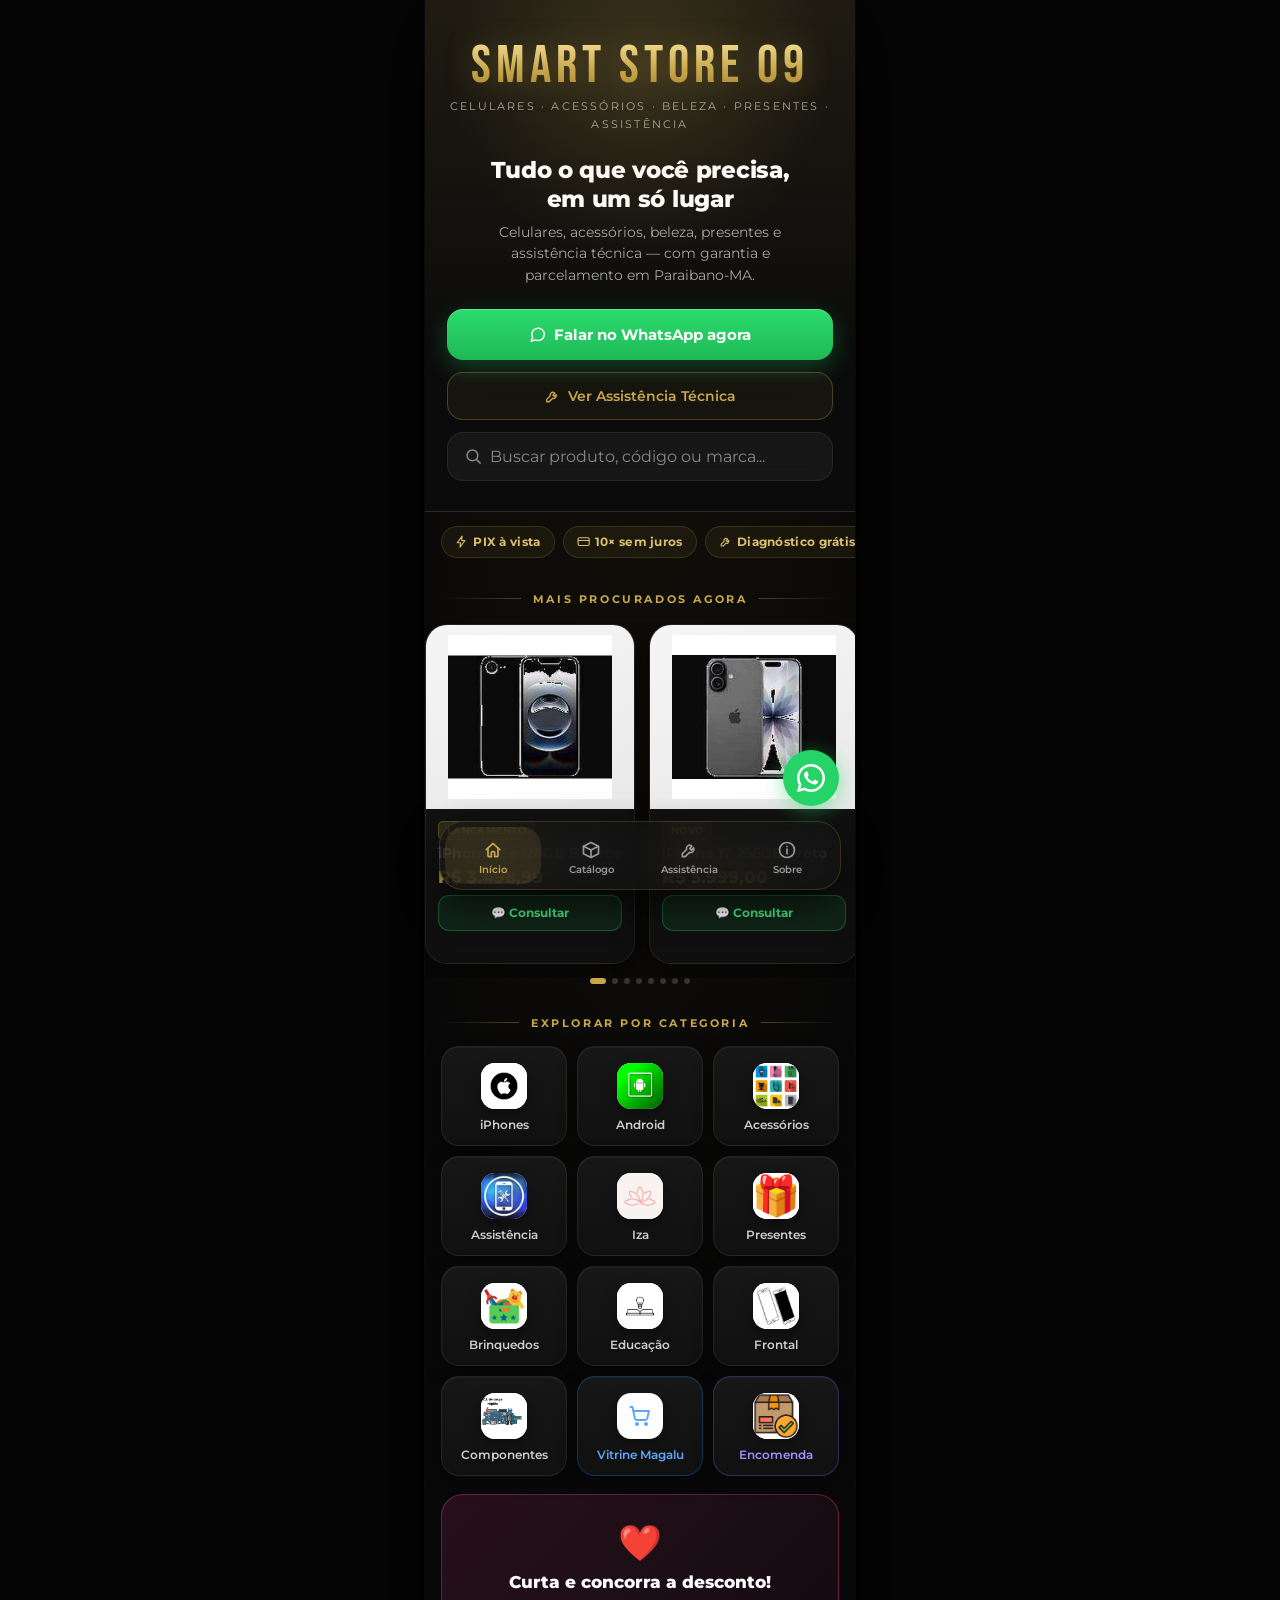
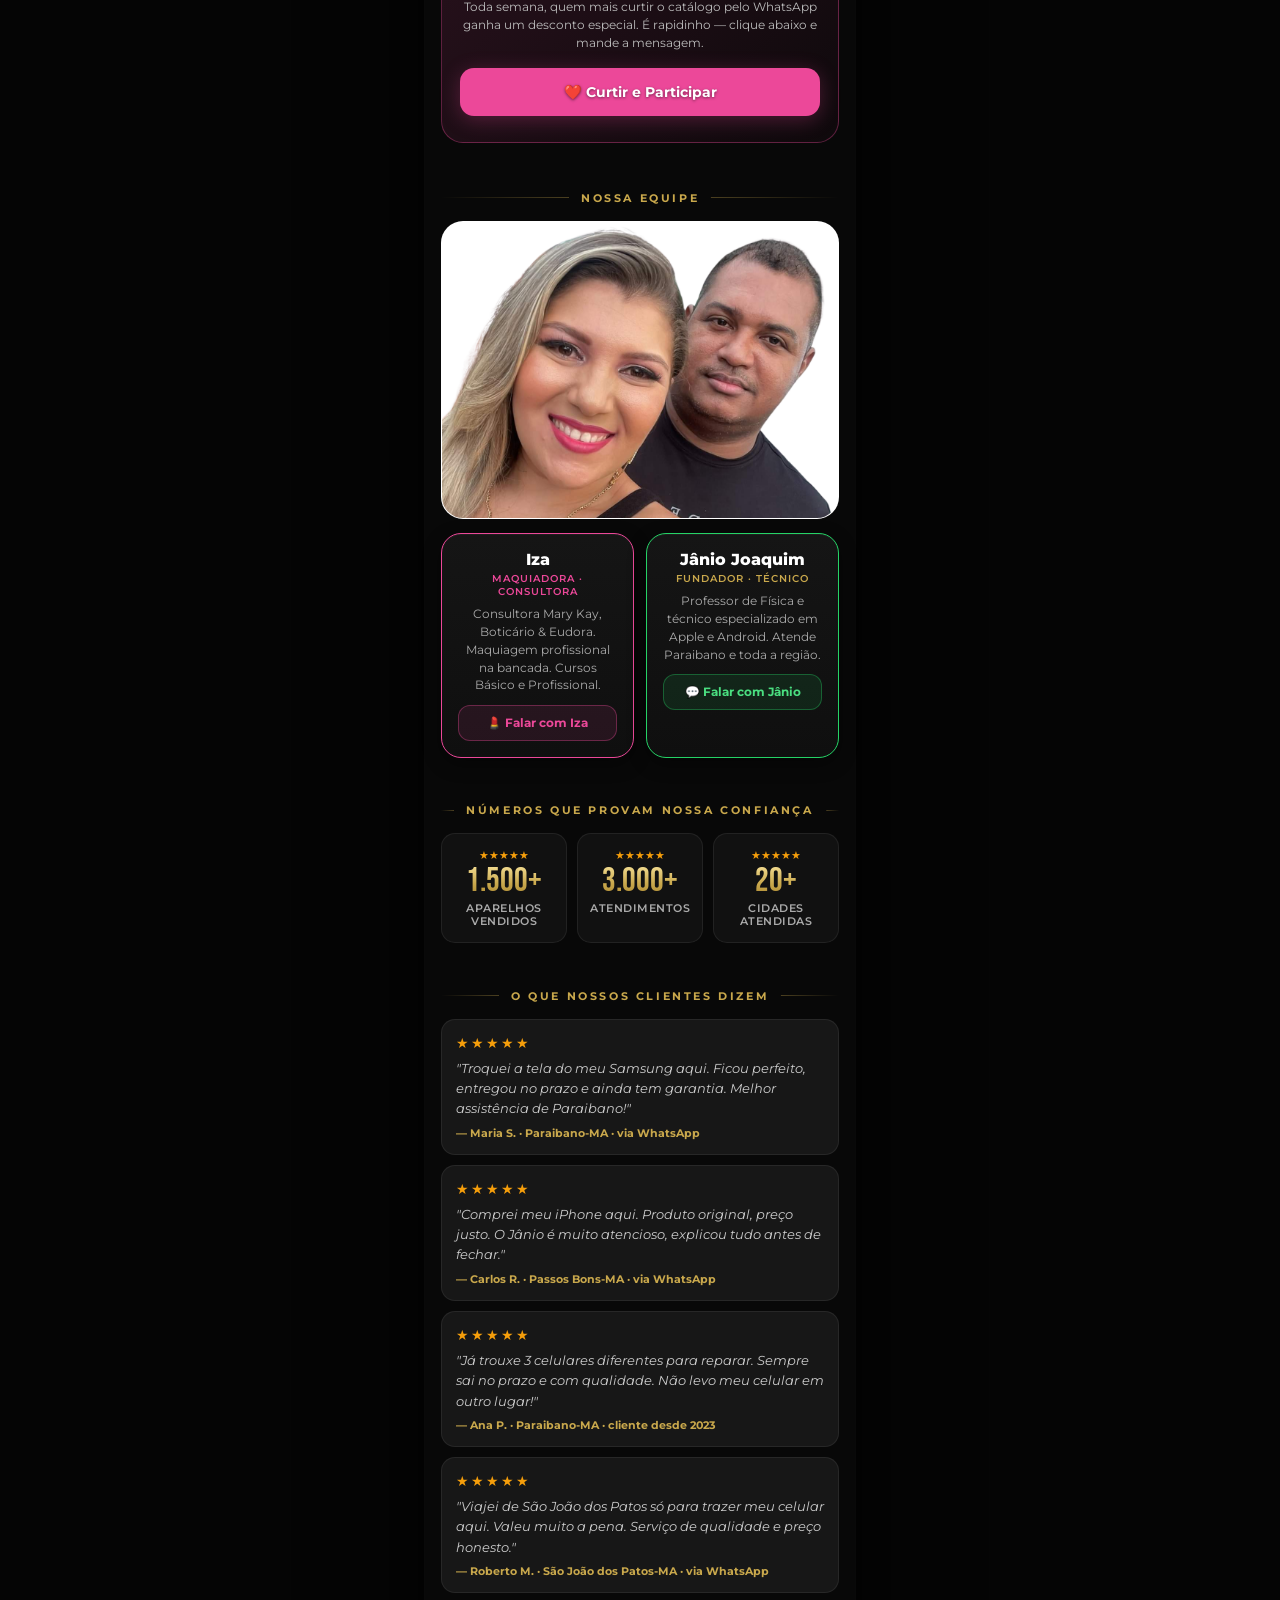
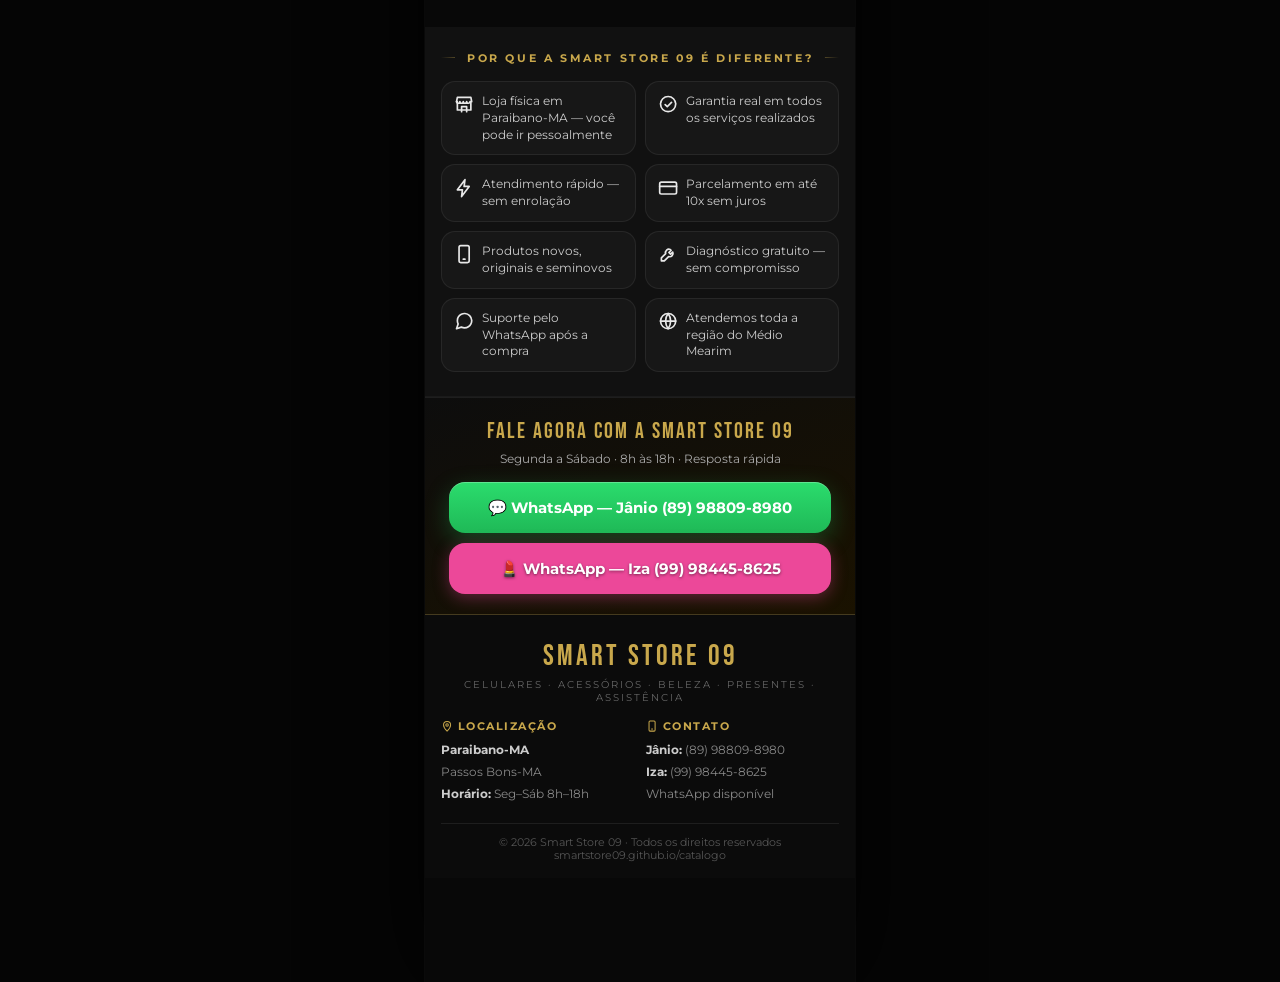
==== commit c11d6c91: "Novo visual do catálogo (Design V2) Moderniza o layout mantendo a identidade (preto + dourado, rosa " ====
--- a/index.html
+++ b/index.html
@@ -2,7 +2,8 @@
 <html lang="pt-BR">
 <head>
 <meta charset="UTF-8">
-<meta name="viewport" content="width=device-width,initial-scale=1.0,maximum-scale=1.0,user-scalable=no">
+<meta name="viewport" content="width=device-width,initial-scale=1.0,viewport-fit=cover">
+<meta name="theme-color" content="#080808">
 <title>Smart Store 09 – Celulares, Assistência Técnica e Acessórios em Paraibano-MA</title>
 <meta name="description" content="Smart Store 09 – Loja de celulares, assistência técnica, acessórios, beleza e presentes em Paraibano-MA. Troca de tela, bateria, conector. Atendimento rápido com garantia.">
 <meta name="keywords" content="celular paraibano ma, assistência técnica celular paraibano, troca tela paraibano, iphone paraibano, samsung paraibano, smart store 09, celular passos bons ma, celular são joão dos patos ma, celular colinas ma, celular nova iorque ma, assistência técnica celular maranhão, troca de tela samsung motorola iphone">
@@ -345,6 +346,142 @@
 .rev-banner.ativo{display:block;}
 .rev-banner-txt{font-size:.64rem;color:var(--gold);font-weight:600;letter-spacing:.3px;display:flex;align-items:center;justify-content:center;gap:5px;}
 .rev-banner-name{font-weight:800;color:#fff;}
+
+/* ═══════════════════════════════════════════════════════════════
+   DESIGN V2 — modernização (mantém identidade: preto + dourado,
+   rosa único da Iza, verde WhatsApp). Camada de sobreposição:
+   para voltar ao visual anterior basta remover este bloco.
+═══════════════════════════════════════════════════════════════ */
+:root{
+  --s1:#111;--s2:#171717;--s3:#1d1d1d;--muted:#9a9a9a;
+  --line:rgba(255,255,255,.07);--line-gold:rgba(201,168,76,.3);
+  --r-sm:10px;--r-md:14px;--r-lg:20px;--r-xl:28px;
+  --shadow-1:0 1px 0 rgba(255,255,255,.04) inset,0 6px 18px rgba(0,0,0,.4);
+  --shadow-2:0 14px 34px rgba(0,0,0,.55);
+  --ease:cubic-bezier(.22,1,.36,1);
+  --gold-grad:linear-gradient(180deg,#f4de94 0%,#C9A84C 55%,#a8842f 100%);
+}
+html{background:#050505;-webkit-tap-highlight-color:transparent;-webkit-text-size-adjust:100%;}
+body{background:radial-gradient(120% 55% at 50% 0%,#15110a 0%,#080808 60%);box-shadow:0 0 0 1px rgba(255,255,255,.03),0 0 90px rgba(0,0,0,.9);-webkit-font-smoothing:antialiased;text-rendering:optimizeLegibility;}
+button:focus-visible,a:focus-visible{outline:2px solid var(--gold2);outline-offset:2px;}
+.spacer{height:104px;}
+
+/* Hero */
+.hero{background:linear-gradient(180deg,rgba(201,168,76,.10) 0%,rgba(8,8,8,0) 70%),#0b0b0b;padding:calc(env(safe-area-inset-top,0px) + 40px) 22px 30px;border-bottom:1px solid var(--line);}
+.hero::after{display:none;}
+.hero::before{top:-130px;width:400px;height:400px;background:radial-gradient(circle,rgba(201,168,76,.18) 0%,transparent 68%);}
+.store-name{font-size:3.3rem;letter-spacing:5px;background:var(--gold-grad);-webkit-background-clip:text;background-clip:text;color:transparent;-webkit-text-fill-color:transparent;filter:drop-shadow(0 2px 14px rgba(201,168,76,.25));}
+.store-sub{font-size:.66rem;letter-spacing:2.2px;color:#a8a8a8;line-height:1.7;}
+.hero-headline{font-size:1.45rem;font-weight:800;letter-spacing:-.3px;line-height:1.25;margin:22px 0 8px;}
+.hero-desc{font-size:.85rem;color:#a5a5a5;line-height:1.6;max-width:340px;margin:0 auto 22px;}
+.hero-cta{gap:12px;padding:0;}
+.btn-wa{border-radius:16px;padding:16px 20px;font-size:.95rem;background:linear-gradient(180deg,#2bdc6d,#1fb957);box-shadow:0 8px 24px rgba(37,211,102,.28),0 1px 0 rgba(255,255,255,.25) inset;}
+.btn-out{border-radius:16px;padding:14px 20px;font-size:.9rem;border:1px solid var(--line-gold);background:rgba(201,168,76,.06);}
+.hero-search{border-radius:16px;background:rgba(255,255,255,.05);border:1px solid var(--line);-webkit-backdrop-filter:blur(10px);backdrop-filter:blur(10px);padding:14px 16px;transition:border-color .2s,box-shadow .2s;}
+.hero-search:focus-within{border-color:var(--line-gold);box-shadow:0 0 0 4px rgba(201,168,76,.08);}
+.hero-search input,.search-inp,.cep-inp{font-size:16px;}
+
+/* Benefícios como "pílulas" */
+.benefits-strip{background:none;border:0;}
+.benefits-scroll{padding:14px 16px;gap:8px;}
+.benefit-sep{display:none;}
+.benefit-item{background:rgba(201,168,76,.07);border:1px solid rgba(201,168,76,.18);border-radius:999px;padding:8px 13px;font-size:.72rem;color:#d9bf6c;}
+
+/* Títulos de seção */
+.sec-label{display:flex;align-items:center;gap:12px;font-size:.68rem;letter-spacing:2.6px;margin-bottom:16px;text-shadow:none;}
+.sec-label::before,.sec-label::after{content:'';flex:1;height:1px;background:linear-gradient(90deg,transparent,rgba(201,168,76,.35));}
+.sec-label::after{transform:scaleX(-1);}
+
+/* Categorias */
+.cat-grid-section{padding:26px 16px 10px;}
+.cat-grid{gap:10px;}
+.cat-btn{border-radius:18px;padding:16px 8px 13px;gap:9px;background:linear-gradient(180deg,#171717,#101010);border:1px solid var(--line);box-shadow:var(--shadow-1);transition:transform .18s var(--ease),border-color .2s,box-shadow .2s;}
+.cat-btn:active{transform:scale(.96);border-color:var(--line-gold);}
+.cat-btn-icon{width:46px;height:46px;border-radius:14px;box-shadow:0 4px 12px rgba(0,0,0,.35);}
+.cat-btn-label{font-size:.74rem;}
+
+/* Superfícies e textos menores mais legíveis */
+.review-card,.cred-item,.stat-card,.svc-card,.info-cell,.gal-item{border-radius:var(--r-md);border-color:var(--line);}
+.reviews,.prova-social,.equipe{background:transparent;border-color:transparent;}
+.review-txt{font-size:.82rem;}.cred-txt{font-size:.78rem;}
+.stat-num{font-size:2.1rem;background:var(--gold-grad);-webkit-background-clip:text;background-clip:text;color:transparent;-webkit-text-fill-color:transparent;}
+.stat-label{font-size:.66rem;}
+.info-lbl{font-size:.64rem;}.info-val{font-size:.84rem;}
+.footer{background:#0b0b0b;border-top:1px solid var(--line-gold);}
+.footer-item{font-size:.76rem;}.footer-col-title{font-size:.66rem;}.footer-bottom{font-size:.66rem;}
+.promo-curtir{border-radius:22px;padding:26px 18px;}
+.equipe-foto{border-radius:22px;border-color:var(--line);}
+.membro{border-radius:20px;background:linear-gradient(180deg,#151515,#0f0f0f);box-shadow:var(--shadow-1);}
+.membro-nome{font-size:.98rem;}.membro-desc{font-size:.74rem;}.membro-wa{border-radius:12px;padding:10px 12px;font-size:.74rem;}
+.assist-hero{background:linear-gradient(180deg,rgba(201,168,76,.09),transparent);}
+.assist-hero-h{font-size:1.3rem;font-weight:800;letter-spacing:-.2px;}
+.svc-card{background:linear-gradient(180deg,#151515,#0f0f0f);box-shadow:var(--shadow-1);padding:16px 13px;border-radius:18px;}
+.svc-name{font-size:.84rem;}.svc-price{font-size:.98rem;}
+.svc-icon{width:42px;height:42px;border-radius:13px;display:flex;align-items:center;justify-content:center;background:rgba(201,168,76,.1);border:1px solid rgba(201,168,76,.22);color:var(--gold);margin-bottom:11px;}
+.svc-icon .icon-svg{width:21px;height:21px;}
+
+/* Abas, busca e filtros */
+.nav-tabs{background:rgba(10,10,10,.84);-webkit-backdrop-filter:blur(16px);backdrop-filter:blur(16px);border-bottom:1px solid var(--line);padding:7px 10px;gap:4px;}
+.nav-tab{padding:9px 15px;border:1px solid transparent;border-radius:999px;font-size:.78rem;}
+.nav-tab.active{color:var(--gold);background:rgba(201,168,76,.12);border-color:var(--line-gold);text-shadow:none;}
+.search-wrap{padding:12px 16px 6px;background:transparent;border:0;}
+.search-inp{border-radius:14px;padding:13px 16px;background:rgba(255,255,255,.05);border-color:var(--line);}
+.search-inp:focus{border-color:var(--line-gold);box-shadow:0 0 0 4px rgba(201,168,76,.08);}
+.brand-wrap{background:transparent;padding:6px 16px 12px;}
+.brand-btn{border-radius:999px;padding:8px 15px;font-size:.78rem;background:rgba(255,255,255,.04);border:1px solid var(--line);}
+.brand-btn.active{background:var(--gold-grad);border-color:transparent;color:#1a1300;font-weight:700;box-shadow:0 4px 14px rgba(201,168,76,.3);}
+
+/* Cards de produto */
+.products-wrap{padding:6px 14px 14px;}
+.prod-cards{gap:12px;}
+.prod-card{border-radius:20px;background:linear-gradient(180deg,#151515,#0f0f0f);border:1px solid var(--line);box-shadow:var(--shadow-1);transition:transform .2s var(--ease),border-color .2s,box-shadow .2s;animation:rise .45s var(--ease) backwards;}
+.prod-card:active{transform:scale(.97);border-color:var(--line-gold);}
+.card-img{position:relative;border-bottom:0;background:linear-gradient(160deg,#fafafa,#ececec);}
+.card-img .card-badge{position:absolute;top:9px;left:9px;margin:0;z-index:1;background-color:rgba(8,8,8,.8);-webkit-backdrop-filter:blur(6px);backdrop-filter:blur(6px);font-size:.6rem;padding:3px 9px;border-radius:999px;}
+.card-info{padding:12px 13px 0;}
+.card-code{font-size:.64rem;}
+.card-name{font-size:.92rem;min-height:2.5em;letter-spacing:-.1px;}
+.card-specs{font-size:.72rem;}
+.card-price{font-size:1.15rem;letter-spacing:-.3px;margin-top:2px;}
+.card-price .pfx{font-size:.68rem;}
+.card-price.consulta{font-size:.8rem;}
+.stock-ok,.stock-last{font-size:.68rem;}
+.card-footer{padding:10px 13px 13px;gap:7px;}
+.wa-btn{border-radius:11px;padding:10px 4px;font-size:.7rem;}
+/* Produto sem foto: tile escuro com ícone dourado (em vez de quadrado branco) */
+.card-img:has(> .img-fallback:first-child){aspect-ratio:4/3;background:radial-gradient(circle at 30% 20%,#2a2412 0%,#14120b 70%);}
+.card-img:has(> .img-fallback:first-child) .icon-svg,.modal-img:has(> .img-fallback:first-child) .icon-svg{color:rgba(201,168,76,.6);stroke-width:1.2;}
+.modal-img:has(> .img-fallback:first-child){background:radial-gradient(circle at 30% 20%,#2a2412 0%,#14120b 70%);}
+@keyframes rise{from{opacity:0;transform:translateY(12px);}to{opacity:1;transform:none;}}
+.prod-card:nth-child(2){animation-delay:.04s;}.prod-card:nth-child(3){animation-delay:.08s;}.prod-card:nth-child(4){animation-delay:.12s;}
+.prod-card:nth-child(5){animation-delay:.16s;}.prod-card:nth-child(6){animation-delay:.2s;}.prod-card:nth-child(n+7){animation-delay:.24s;}
+
+/* Destaques (carrossel) */
+.dest-card{width:210px;border-radius:22px;background:linear-gradient(180deg,#151515,#0f0f0f);border-color:var(--line);box-shadow:var(--shadow-2);}
+.dest-img{height:184px;}
+.dest-name{font-size:.86rem;}.dest-price{font-size:1.05rem;}
+.dest-wa{border-radius:11px;padding:10px;font-size:.74rem;}
+
+/* Navegação inferior flutuante */
+.bnav{bottom:calc(env(safe-area-inset-bottom,0px) + 10px);width:calc(100% - 28px);max-width:402px;border-radius:24px;background:rgba(18,18,18,.78);-webkit-backdrop-filter:blur(20px) saturate(1.4);backdrop-filter:blur(20px) saturate(1.4);border:1px solid rgba(201,168,76,.2);box-shadow:0 14px 36px rgba(0,0,0,.65);padding:5px;gap:2px;}
+.bnav-btn{border-radius:19px;padding:9px 4px 8px;font-size:.64rem;transition:color .2s,background .2s;}
+.bnav-btn.active{color:var(--gold);background:rgba(201,168,76,.13);text-shadow:none;}
+.wa-float{bottom:calc(env(safe-area-inset-bottom,0px) + 94px);right:max(16px,calc(50% - 199px));}
+
+/* Modal do produto */
+.modal-overlay{background:rgba(0,0,0,.7);-webkit-backdrop-filter:blur(6px);backdrop-filter:blur(6px);}
+.modal-sheet{border-radius:28px 28px 0 0;background:linear-gradient(180deg,#171717,#0f0f0f);border-top:1px solid var(--line-gold);max-height:92vh;box-shadow:0 -20px 60px rgba(0,0,0,.6);}
+.modal-drag{width:44px;height:5px;background:#3a3a3a;}
+.modal-img{border-radius:20px;background:linear-gradient(160deg,#fafafa,#ececec);}
+.modal-name{font-size:1.2rem;letter-spacing:-.2px;}
+.modal-specs{font-size:.86rem;}
+.modal-price{font-size:1.9rem;letter-spacing:-.5px;}
+.modal-wa{border-radius:16px;padding:16px 20px;font-size:.95rem;}
+.modal-close,.modal-share{width:36px;height:36px;top:16px;background:rgba(20,20,20,.8);-webkit-backdrop-filter:blur(8px);backdrop-filter:blur(8px);border-color:var(--line);}
+
+@media (prefers-reduced-motion:reduce){
+  *,*::before,*::after{animation:none!important;transition:none!important;scroll-behavior:auto!important;}
+}
 </style>
 </head>
 <body>
@@ -759,6 +896,7 @@
       <button class="brand-btn" onclick="filterComp(this,'Motorola')">Motorola</button>
       <button class="brand-btn" onclick="filterComp(this,'Xiaomi')">Xiaomi</button>
       <button class="brand-btn" onclick="filterComp(this,'Redmi')">Redmi</button>
+      <button class="brand-btn" onclick="filterComp(this,'Apple')">Apple</button>
       <button class="brand-btn" onclick="filterComp(this,'Realme')">Realme</button>
     </div>
     <div class="brand-wrap" id="tipo-filter" style="padding-top:0;">
@@ -770,6 +908,8 @@
       <button class="brand-btn" onclick="filterTipo(this,'LENTE CAM')">📷 Lente</button>
       <button class="brand-btn" onclick="filterTipo(this,'BOTÃO')">🔘 Botão</button>
       <button class="brand-btn" onclick="filterTipo(this,'CAMPAINHA')">🔊 Campainha</button>
+      <button class="brand-btn" onclick="filterTipo(this,'FPC')">🔌 FPC</button>
+      <button class="brand-btn" onclick="filterTipo(this,'BATERIA')">🔋 Bateria</button>
     </div>
     <div class="products-wrap"><div class="prod-cards" id="cards-componentes"></div></div>
   </div>
@@ -909,7 +1049,7 @@
     <a class="svc-card" href="https://wa.me/5589988098980?text=Olá!+Gostaria+de+orçamento+para+troca+de+placa+de+carga." target="_blank">
       <div class="svc-icon"><svg class="icon-svg" viewBox="0 0 24 24"><path d="M14.5 6.5a4 4 0 00-5.4 4.9L4 16.5V20h3.5l5.1-5.1a4 4 0 004.9-5.4l-2.6 2.6-2-2 2.6-2.6z"/></svg></div>
       <div class="svc-name">Placa de Carga</div>
-      <div class="svc-price">R$ 100,00</div>
+      <div class="svc-price">R$ 120,00</div>
     </a>
     <a class="svc-card" href="https://wa.me/5589988098980?text=Olá!+Gostaria+de+orçamento+para+formatação+do+meu+celular." target="_blank">
       <div class="svc-icon"><svg class="icon-svg" viewBox="0 0 24 24"><rect x="4" y="4" width="16" height="10" rx="1"/><path d="M2 18h20"/></svg></div>
@@ -1308,7 +1448,7 @@
   {id:24,cat:'acessorios',code:'AC-FON-001',name:'Fone de Ouvido',specs:'Com fio · P2 · Bass reforçado · Volume integrado',price:'20,00',from:0,badge:'SOM',bc:'bb',stock:'ok',icon:'🎧'},
   // Beleza
   {id:40,cat:'beleza',subcat:'boticario',code:'75.792',name:'Floratta Flores Secretas 75ml',specs:'O Boticário · Eau de Toilette · Feminino',price:'164,90',from:0,badge:'FAVORITA',bc:'bpink',stock:'ok',icon:'🌸'},
-  {id:41,cat:'beleza',subcat:'multimarcas',code:'77.183',name:'Creme Hidratante Liz 250g',specs:'Natura · Hidratação profunda · Pele macia',price:'74,90',from:0,badge:'NATURA',bc:'bpink',stock:'ok',icon:'🧴'},
+  {id:41,cat:'beleza',subcat:'boticario',code:'77.183',name:'Creme Hidratante Liz 250g',specs:'O Boticário · Hidratação profunda · Pele macia',price:'74,90',from:0,badge:'BOTICÁRIO',bc:'bpink',stock:'ok',icon:'🧴'},
   {id:42,cat:'beleza',subcat:'boticario',code:'85.124',name:'Loção Hidratante Deleite 400ml',specs:'O Boticário · Hidratação prolongada',price:'74,90',from:0,badge:'BOTICÁRIO',bc:'bpink',stock:'ok',icon:'🧴'},
   {id:43,cat:'beleza',subcat:'boticario',code:'BL-BS1',name:'Body Splash Deleite 200ml',specs:'O Boticário · Fragrância suave e duradoura',price:'92,90',from:0,badge:'PERFUMADO',bc:'bpink',stock:'ok',icon:'💦'},
   {id:44,cat:'beleza',subcat:'boticario',code:'51.130',name:'Body Splash Beijinho 200ml',specs:'O Boticário · Aroma doce irresistível',price:'92,90',from:0,badge:'BOTICÁRIO',bc:'bpink',stock:'ok',icon:'💦'},
@@ -1339,39 +1479,39 @@
   {id:502,cat:'brinquedos',code:'BR-003',name:'Mini Estábulo Fazendinha em MDF Cru',specs:'Brinquedo educativo · MDF cru, sem pintura',price:'90,00',from:0,badge:'NOVO',bc:'bpink',stock:'ok',icon:'🧸'},
   {id:503,cat:'brinquedos',code:'BR-004',name:'Patinete Infantil 3 Rodas com LED',specs:'3 rodas · Luzes de LED · Azul',price:'110,00',from:0,badge:'NOVO',bc:'bpink',stock:'ok',icon:'🧸'},
   // Peças/Frontais
-  {id:100,cat:'pecas',marca:'Samsung',code:'PC-SA-A02',name:'Frontal Samsung A02',specs:'Tela + Touch + Aro · OEM',price:'120,00',from:0,badge:'SAMSUNG',bc:'bpecas',stock:'ok',icon:'🔩'},
-  {id:101,cat:'pecas',marca:'Samsung',code:'PC-SA-A10',name:'Frontal Samsung A10',specs:'Tela + Touch · OEM · Qualidade premium',price:'120,00',from:0,badge:'SAMSUNG',bc:'bpecas',stock:'ok',icon:'🔩'},
-  {id:102,cat:'pecas',marca:'Samsung',code:'PC-SA-A20',name:'Frontal Samsung A20',specs:'AMOLED + Touch · OEM',price:'120,00',from:0,badge:'SAMSUNG',bc:'bpecas',stock:'ok',icon:'🔩'},
-  {id:103,cat:'pecas',marca:'Samsung',code:'PC-SA-A20S',name:'Frontal Samsung A20S',specs:'LCD IPS + Touch · OEM',price:'120,00',from:0,badge:'SAMSUNG',bc:'bpecas',stock:'ok',icon:'🔩'},
-  {id:106,cat:'pecas',marca:'Samsung',code:'PC-SA-A31',name:'Frontal Samsung A31',specs:'AMOLED + Touch · OEM',price:'120,00',from:0,badge:'SAMSUNG',bc:'bpecas',stock:'ok',icon:'🔩'},
-  {id:108,cat:'pecas',marca:'Samsung',code:'PC-SA-A51',name:'Frontal Samsung A51',specs:'Super AMOLED + Touch · OEM',price:'120,00',from:0,badge:'SAMSUNG',bc:'bpecas',stock:'ok',icon:'🔩'},
-  {id:780,cat:'pecas',marca:'Samsung',code:'PC-SA-A52',name:'Frontal Samsung A52 4G',specs:'Super LED com aro · OEM',price:'120,00',from:0,badge:'SAMSUNG',bc:'bpecas',stock:'ok',icon:'🔩'},
-  {id:109,cat:'pecas',marca:'Samsung',code:'PC-SA-J7',name:'Frontal Samsung J7',specs:'LCD + Touch + Aro · OEM',price:'120,00',from:0,badge:'SAMSUNG',bc:'bpecas',stock:'ok',icon:'🔩'},
-  {id:110,cat:'pecas',marca:'Apple',code:'PC-AP-IP7P',name:'Frontal iPhone 7 Plus',specs:'LCD + Touch · 5.5" · Alta resolução',price:'120,00',from:0,badge:'APPLE',bc:'by',stock:'ok',icon:'🍎'},
-  {id:111,cat:'pecas',marca:'Apple',code:'PC-AP-IP8P',name:'Frontal iPhone 8 Plus',specs:'LCD IPS + Touch · 5.5"',price:'120,00',from:0,badge:'APPLE',bc:'by',stock:'ok',icon:'🍎'},
+  {id:100,cat:'pecas',marca:'Samsung',code:'PC-SA-A02',name:'Frontal Samsung A02',specs:'Tela + Touch + Aro · OEM',price:'180,00',from:0,badge:'SAMSUNG',bc:'bpecas',stock:'ok',icon:'🔩'},
+  {id:101,cat:'pecas',marca:'Samsung',code:'PC-SA-A10',name:'Frontal Samsung A10',specs:'Tela + Touch · OEM · Qualidade premium',price:'180,00',from:0,badge:'SAMSUNG',bc:'bpecas',stock:'ok',icon:'🔩'},
+  {id:102,cat:'pecas',marca:'Samsung',code:'PC-SA-A20',name:'Frontal Samsung A20',specs:'AMOLED + Touch · OEM',price:'180,00',from:0,badge:'SAMSUNG',bc:'bpecas',stock:'ok',icon:'🔩'},
+  {id:103,cat:'pecas',marca:'Samsung',code:'PC-SA-A20S',name:'Frontal Samsung A20S',specs:'LCD IPS + Touch · OEM',price:'180,00',from:0,badge:'SAMSUNG',bc:'bpecas',stock:'ok',icon:'🔩'},
+  {id:106,cat:'pecas',marca:'Samsung',code:'PC-SA-A31',name:'Frontal Samsung A31',specs:'AMOLED + Touch · OEM',price:'180,00',from:0,badge:'SAMSUNG',bc:'bpecas',stock:'ok',icon:'🔩'},
+  {id:108,cat:'pecas',marca:'Samsung',code:'PC-SA-A51',name:'Frontal Samsung A51',specs:'Super AMOLED + Touch · OEM',price:'180,00',from:0,badge:'SAMSUNG',bc:'bpecas',stock:'ok',icon:'🔩'},
+  {id:780,cat:'pecas',marca:'Samsung',code:'PC-SA-A52',name:'Frontal Samsung A52 4G',specs:'Super LED com aro · OEM',price:'180,00',from:0,badge:'SAMSUNG',bc:'bpecas',stock:'ok',icon:'🔩'},
+  {id:109,cat:'pecas',marca:'Samsung',code:'PC-SA-J7',name:'Frontal Samsung J7',specs:'LCD + Touch + Aro · OEM',price:'180,00',from:0,badge:'SAMSUNG',bc:'bpecas',stock:'ok',icon:'🔩'},
+  {id:110,cat:'pecas',marca:'Apple',code:'PC-AP-IP7P',name:'Frontal iPhone 7 Plus',specs:'LCD + Touch · 5.5" · Alta resolução',price:'180,00',from:0,badge:'APPLE',bc:'by',stock:'ok',icon:'🍎'},
+  {id:111,cat:'pecas',marca:'Apple',code:'PC-AP-IP8P',name:'Frontal iPhone 8 Plus',specs:'LCD IPS + Touch · 5.5"',price:'180,00',from:0,badge:'APPLE',bc:'by',stock:'ok',icon:'🍎'},
   {id:112,cat:'pecas',marca:'Apple',code:'PC-AP-IP11',name:'Frontal iPhone 11',specs:'Liquid Retina LCD + Touch · 6.1"',price:'166,40',from:1,badge:'APPLE',bc:'by',stock:'ok',icon:'🍎'},
   {id:113,cat:'pecas',marca:'Apple',code:'PC-AP-IP12',name:'Frontal iPhone 12',specs:'Super Retina XDR OLED · 6.1"',price:'166,40',from:1,badge:'APPLE',bc:'by',stock:'ok',icon:'🍎'},
   {id:114,cat:'pecas',marca:'Apple',code:'PC-AP-IP13',name:'Frontal iPhone 13',specs:'Super Retina XDR OLED · 6.1"',price:'497,90',from:1,badge:'APPLE',bc:'by',stock:'ok',icon:'🍎'},
   {id:115,cat:'pecas',marca:'Apple',code:'PC-AP-TAMP',name:'Tampa Traseira iPhone',specs:'Vidro original · Vários modelos · Consultar',price:'',from:0,badge:'ORIGINAL',bc:'by',stock:'ok',icon:'🍎'},
-  {id:120,cat:'pecas',marca:'Motorola',code:'PC-MT-G8P',name:'Frontal Moto G8 Power',specs:'LCD IPS + Touch · OEM',price:'120,00',from:0,badge:'MOTOROLA',bc:'bpecas',stock:'ok',icon:'🔩'},
-  {id:121,cat:'pecas',marca:'Motorola',code:'PC-MT-G14',name:'Frontal Moto G14/G54',specs:'LCD + Touch · OEM',price:'120,00',from:0,badge:'MOTOROLA',bc:'bpecas',stock:'ok',icon:'🔩'},
-  {id:122,cat:'pecas',marca:'Motorola',code:'PC-MT-E7',name:'Frontal Moto E7',specs:'LCD + Touch · OEM',price:'120,00',from:0,badge:'MOTOROLA',bc:'bpecas',stock:'ok',icon:'🔩'},
-  {id:123,cat:'pecas',marca:'Motorola',code:'PC-MT-G9P',name:'Frontal Moto G9 Play',specs:'LCD + Touch + Aro · OEM',price:'120,00',from:0,badge:'MOTOROLA',bc:'bpecas',stock:'ok',icon:'🔩'},
-  {id:130,cat:'pecas',marca:'Redmi',code:'PC-RD-N8',name:'Frontal Redmi Note 8',specs:'LCD IPS + Touch · OEM',price:'120,00',from:0,badge:'REDMI',bc:'bpecas',stock:'ok',icon:'🔩'},
-  {id:131,cat:'pecas',marca:'Redmi',code:'PC-RD-N10',name:'Frontal Redmi Note 10/11S',specs:'AMOLED + Touch · OEM',price:'120,00',from:0,badge:'REDMI',bc:'bpecas',stock:'ok',icon:'🔩'},
-  {id:132,cat:'pecas',marca:'Redmi',code:'PC-RD-12',name:'Frontal Redmi 12',specs:'LCD + Touch + Aro · OEM',price:'120,00',from:0,badge:'REDMI',bc:'bpecas',stock:'ok',icon:'🔩'},
-  {id:133,cat:'pecas',marca:'Redmi',code:'PC-RD-12C',name:'Frontal Redmi 12C',specs:'LCD IPS + Touch · OEM',price:'120,00',from:0,badge:'REDMI',bc:'bpecas',stock:'ok',icon:'🔩'},
-  {id:134,cat:'pecas',marca:'Redmi',code:'PC-RD-13C',name:'Frontal Redmi 13C',specs:'LCD + Touch · OEM',price:'120,00',from:0,badge:'REDMI',bc:'bpecas',stock:'ok',icon:'🔩'},
-  {id:781,cat:'pecas',marca:'Redmi',code:'PC-RD-9A',name:'Frontal Redmi 9A Com Aro',specs:'Com aro WK · OEM',price:'120,00',from:0,badge:'REDMI',bc:'bpecas',stock:'ok',icon:'🔩'},
-  {id:140,cat:'pecas',marca:'Infinix',code:'PC-IF-HOT10S',name:'Frontal Infinix HOT 10S',specs:'LCD + Touch · OEM',price:'120,00',from:0,badge:'INFINIX',bc:'bpecas',stock:'ok',icon:'🔩'},
-  {id:141,cat:'pecas',marca:'Infinix',code:'PC-IF-HOT11S',name:'Frontal Infinix HOT 11S',specs:'LCD + Touch + Aro · OEM',price:'120,00',from:0,badge:'INFINIX',bc:'bpecas',stock:'ok',icon:'🔩'},
-  {id:142,cat:'pecas',marca:'Infinix',code:'PC-IF-SM6',name:'Frontal Infinix Smart 6',specs:'LCD + Touch · OEM',price:'120,00',from:0,badge:'INFINIX',bc:'bpecas',stock:'ok',icon:'🔩'},
-  {id:143,cat:'pecas',marca:'Infinix',code:'PC-IF-SM7',name:'Frontal Infinix Smart 7',specs:'LCD + Touch · OEM',price:'120,00',from:0,badge:'INFINIX',bc:'bpecas',stock:'ok',icon:'🔩'},
-  {id:144,cat:'pecas',marca:'Infinix',code:'PC-IF-SM11',name:'Frontal Infinix Smart 11',specs:'LCD + Touch · OEM',price:'120,00',from:0,badge:'INFINIX',bc:'bpecas',stock:'ok',icon:'🔩'},
-  {id:145,cat:'pecas',marca:'Infinix',code:'PC-IF-HOT50I',name:'Frontal Infinix HOT50i',specs:'LCD + Touch · OEM',price:'120,00',from:0,badge:'INFINIX',bc:'bpecas',stock:'ok',icon:'🔩'},
-  {id:150,cat:'pecas',marca:'Realme',code:'PC-RM-C55',name:'Frontal Realme C55',specs:'LCD IPS + Touch · OEM',price:'120,00',from:0,badge:'REALME',bc:'bpecas',stock:'ok',icon:'🔩'},
-  {id:151,cat:'pecas',marca:'Realme',code:'PC-RM-C61',name:'Frontal Realme C61/C63',specs:'LCD + Touch · OEM',price:'120,00',from:0,badge:'REALME',bc:'bpecas',stock:'ok',icon:'🔩'},
-  {id:152,cat:'pecas',marca:'Realme',code:'PC-RM-C11',name:'Frontal Realme C11',specs:'LCD + Touch · OEM',price:'120,00',from:0,badge:'REALME',bc:'bpecas',stock:'ok',icon:'🔩'},
+  {id:120,cat:'pecas',marca:'Motorola',code:'PC-MT-G8P',name:'Frontal Moto G8 Power',specs:'LCD IPS + Touch · OEM',price:'180,00',from:0,badge:'MOTOROLA',bc:'bpecas',stock:'ok',icon:'🔩'},
+  {id:121,cat:'pecas',marca:'Motorola',code:'PC-MT-G14',name:'Frontal Moto G14/G54',specs:'LCD + Touch · OEM',price:'180,00',from:0,badge:'MOTOROLA',bc:'bpecas',stock:'ok',icon:'🔩'},
+  {id:122,cat:'pecas',marca:'Motorola',code:'PC-MT-E7',name:'Frontal Moto E7',specs:'LCD + Touch · OEM',price:'180,00',from:0,badge:'MOTOROLA',bc:'bpecas',stock:'ok',icon:'🔩'},
+  {id:123,cat:'pecas',marca:'Motorola',code:'PC-MT-G9P',name:'Frontal Moto G9 Play',specs:'LCD + Touch + Aro · OEM',price:'180,00',from:0,badge:'MOTOROLA',bc:'bpecas',stock:'ok',icon:'🔩'},
+  {id:130,cat:'pecas',marca:'Redmi',code:'PC-RD-N8',name:'Frontal Redmi Note 8',specs:'LCD IPS + Touch · OEM',price:'180,00',from:0,badge:'REDMI',bc:'bpecas',stock:'ok',icon:'🔩'},
+  {id:131,cat:'pecas',marca:'Redmi',code:'PC-RD-N10',name:'Frontal Redmi Note 10/11S',specs:'AMOLED + Touch · OEM',price:'180,00',from:0,badge:'REDMI',bc:'bpecas',stock:'ok',icon:'🔩'},
+  {id:132,cat:'pecas',marca:'Redmi',code:'PC-RD-12',name:'Frontal Redmi 12',specs:'LCD + Touch + Aro · OEM',price:'180,00',from:0,badge:'REDMI',bc:'bpecas',stock:'ok',icon:'🔩'},
+  {id:133,cat:'pecas',marca:'Redmi',code:'PC-RD-12C',name:'Frontal Redmi 12C',specs:'LCD IPS + Touch · OEM',price:'180,00',from:0,badge:'REDMI',bc:'bpecas',stock:'ok',icon:'🔩'},
+  {id:134,cat:'pecas',marca:'Redmi',code:'PC-RD-13C',name:'Frontal Redmi 13C',specs:'LCD + Touch · OEM',price:'180,00',from:0,badge:'REDMI',bc:'bpecas',stock:'ok',icon:'🔩'},
+  {id:781,cat:'pecas',marca:'Redmi',code:'PC-RD-9A',name:'Frontal Redmi 9A Com Aro',specs:'Com aro WK · OEM',price:'180,00',from:0,badge:'REDMI',bc:'bpecas',stock:'ok',icon:'🔩'},
+  {id:140,cat:'pecas',marca:'Infinix',code:'PC-IF-HOT10S',name:'Frontal Infinix HOT 10S',specs:'LCD + Touch · OEM',price:'180,00',from:0,badge:'INFINIX',bc:'bpecas',stock:'ok',icon:'🔩'},
+  {id:141,cat:'pecas',marca:'Infinix',code:'PC-IF-HOT11S',name:'Frontal Infinix HOT 11S',specs:'LCD + Touch + Aro · OEM',price:'180,00',from:0,badge:'INFINIX',bc:'bpecas',stock:'ok',icon:'🔩'},
+  {id:142,cat:'pecas',marca:'Infinix',code:'PC-IF-SM6',name:'Frontal Infinix Smart 6',specs:'LCD + Touch · OEM',price:'180,00',from:0,badge:'INFINIX',bc:'bpecas',stock:'ok',icon:'🔩'},
+  {id:143,cat:'pecas',marca:'Infinix',code:'PC-IF-SM7',name:'Frontal Infinix Smart 7',specs:'LCD + Touch · OEM',price:'180,00',from:0,badge:'INFINIX',bc:'bpecas',stock:'ok',icon:'🔩'},
+  {id:144,cat:'pecas',marca:'Infinix',code:'PC-IF-SM11',name:'Frontal Infinix Smart 11',specs:'LCD + Touch · OEM',price:'180,00',from:0,badge:'INFINIX',bc:'bpecas',stock:'ok',icon:'🔩'},
+  {id:145,cat:'pecas',marca:'Infinix',code:'PC-IF-HOT50I',name:'Frontal Infinix HOT50i',specs:'LCD + Touch · OEM',price:'180,00',from:0,badge:'INFINIX',bc:'bpecas',stock:'ok',icon:'🔩'},
+  {id:150,cat:'pecas',marca:'Realme',code:'PC-RM-C55',name:'Frontal Realme C55',specs:'LCD IPS + Touch · OEM',price:'180,00',from:0,badge:'REALME',bc:'bpecas',stock:'ok',icon:'🔩'},
+  {id:151,cat:'pecas',marca:'Realme',code:'PC-RM-C61',name:'Frontal Realme C61/C63',specs:'LCD + Touch · OEM',price:'180,00',from:0,badge:'REALME',bc:'bpecas',stock:'ok',icon:'🔩'},
+  {id:152,cat:'pecas',marca:'Realme',code:'PC-RM-C11',name:'Frontal Realme C11',specs:'LCD + Touch · OEM',price:'180,00',from:0,badge:'REALME',bc:'bpecas',stock:'ok',icon:'🔩'},
   // Smartphones completos
   {id:160,cat:'pecas',marca:'Infinix',code:'SM-IF-SMART9',name:'Smartphone Infinix Smart 9',specs:'6.78" · 128GB · 4GB RAM · Dual SIM',price:'',from:0,badge:'SMARTPHONE',bc:'bpecas',stock:'ok',icon:'📱'},
   {id:161,cat:'pecas',marca:'Motorola',code:'SM-MT-G15',name:'Smartphone Moto G15',specs:'6.7" · 128GB · 4GB RAM · Android 14',price:'',from:0,badge:'SMARTPHONE',bc:'bpecas',stock:'ok',icon:'📱'},
@@ -1399,11 +1539,11 @@
   {id:321,cat:'componentes',marca:'Samsung',code:'COMP-366',name:'Flex Power Samsung A02/A32/M32',specs:'A02 · A32 4G · M32',price:'20,00',from:0,badge:'FLEX POWER',bc:'bgreen',stock:'ok',icon:'🔌'},
   {id:322,cat:'componentes',marca:'Xiaomi',code:'COMP-11281',name:'Flex Power Xiaomi Note 11 4G/11S/M4 Pro',specs:'Note 11 4G · Note 11S · M4 Pro 4G',price:'20,00',from:0,badge:'FLEX POWER',bc:'bgreen',stock:'ok',icon:'🔌'},
   {id:323,cat:'componentes',marca:'Xiaomi',code:'COMP-11283',name:'Flex Power Xiaomi Note 12 4G',specs:'Note 12 4G',price:'20,00',from:0,badge:'FLEX POWER',bc:'bgreen',stock:'ok',icon:'🔌'},
-  {id:330,cat:'componentes',marca:'Samsung',code:'COMP-412',name:'Lente Câmera Samsung A20S',specs:'A20S · Vidro da câmera',price:'20,00',from:0,badge:'LENTE CAM',bc:'bpink',stock:'ok',icon:'📷'},
-  {id:331,cat:'componentes',marca:'Samsung',code:'COMP-442',name:'Lente Câmera Samsung A10S',specs:'A10S · Vidro da câmera',price:'20,00',from:0,badge:'LENTE CAM',bc:'bpink',stock:'ok',icon:'📷'},
+  {id:330,cat:'componentes',marca:'Samsung',code:'COMP-412',name:'Lente Câmera Samsung A20S',specs:'A20S · Vidro da câmera',price:'22,00',from:0,badge:'LENTE CAM',bc:'bpink',stock:'ok',icon:'📷'},
+  {id:331,cat:'componentes',marca:'Samsung',code:'COMP-442',name:'Lente Câmera Samsung A10S',specs:'A10S · Vidro da câmera',price:'22,00',from:0,badge:'LENTE CAM',bc:'bpink',stock:'ok',icon:'📷'},
   {id:332,cat:'componentes',marca:'Samsung',code:'COMP-478',name:'Lente Câmera Samsung A22',specs:'A22 · Vidro da câmera',price:'20,00',from:0,badge:'LENTE CAM',bc:'bpink',stock:'ok',icon:'📷'},
-  {id:333,cat:'componentes',marca:'Samsung',code:'COMP-521',name:'Lente Câmera Samsung A32',specs:'A32 · Vidro da câmera',price:'20,00',from:0,badge:'LENTE CAM',bc:'bpink',stock:'ok',icon:'📷'},
-  {id:334,cat:'componentes',marca:'Redmi',code:'COMP-3275',name:'Lente Câmera Redmi Note 11 4G',specs:'Note 11 4G · Vidro da câmera',price:'20,00',from:0,badge:'LENTE CAM',bc:'bpink',stock:'ok',icon:'📷'},
+  {id:333,cat:'componentes',marca:'Samsung',code:'COMP-521',name:'Lente Câmera Samsung A32',specs:'A32 · Vidro da câmera',price:'22,00',from:0,badge:'LENTE CAM',bc:'bpink',stock:'ok',icon:'📷'},
+  {id:334,cat:'componentes',marca:'Redmi',code:'COMP-3275',name:'Lente Câmera Redmi Note 11 4G',specs:'Note 11 4G · Vidro da câmera',price:'22,00',from:0,badge:'LENTE CAM',bc:'bpink',stock:'ok',icon:'📷'},
   {id:340,cat:'componentes',marca:'Motorola',code:'COMP-1478',name:'Conector Solto G4/G4 Plus',specs:'G4 · G4 Plus · Mín 10 pcs',price:'20,00',from:0,badge:'CONECTOR',bc:'bpecas',stock:'ok',icon:'🔗'},
   {id:341,cat:'componentes',marca:'Motorola',code:'COMP-1486',name:'Conector Solto G7/G7 Plus',specs:'G7 · G7 Plus · Mín 5 pcs',price:'20,00',from:0,badge:'CONECTOR',bc:'bpecas',stock:'ok',icon:'🔗'},
   {id:342,cat:'componentes',marca:'Outros',code:'COMP-1490',name:'Conector Solto Tablet DL',specs:'Tablet DL · Mín 10 pcs',price:'20,00',from:0,badge:'CONECTOR',bc:'bpecas',stock:'ok',icon:'🔗'},
@@ -1451,34 +1591,129 @@
   {id:400,cat:'componentes',marca:'Samsung',code:'COMP-15009',name:'Placa de Carga Samsung A33 4G',specs:'A33 4G · AAA',price:'52,00',from:0,badge:'PLACA CARGA',bc:'bb',stock:'ok',icon:'⚡'},
   {id:401,cat:'componentes',marca:'Samsung',code:'COMP-15010',name:'Placa de Carga Samsung A34 4G',specs:'A34 4G · AAA',price:'44,00',from:0,badge:'PLACA CARGA',bc:'bb',stock:'ok',icon:'⚡'},
   {id:402,cat:'componentes',marca:'Samsung',code:'COMP-15011',name:'Campainha/Alto Falante A03 Core',specs:'A03 Core',price:'33,00',from:0,badge:'CAMPAINHA',bc:'bgift',stock:'ok',icon:'🔊'},
-  {id:403,cat:'componentes',marca:'Samsung',code:'BAT-SA-A13-5G',name:'Bateria Samsung A13 5G / M13',specs:'A13 5G · M13 4G · M13 5G',price:'138,00',from:0,badge:'SAMSUNG',bc:'bb',stock:'ok',icon:'🔋'},
-  {id:404,cat:'pecas',marca:'Samsung',code:'PC-SA-A10S',name:'Frontal Samsung A10S',specs:'Sem Aro WK · China · Cód:K2085',price:'120,00',from:0,badge:'SAMSUNG',bc:'bpecas',stock:'ok',icon:'🔩'},
-  {id:405,cat:'pecas',marca:'Redmi',code:'PC-RD-N11A',name:'Frontal Redmi Note 11/11S/12S Com Aro',specs:'Com Aro WK · Cód:K6006',price:'120,00',from:0,badge:'REDMI',bc:'bpecas',stock:'ok',icon:'🔩'},
+  {id:403,cat:'componentes',marca:'Samsung',code:'BAT-SA-A13-5G',name:'Bateria Samsung A13 5G / M13',specs:'A13 5G · M13 4G · M13 5G',price:'138,00',from:0,badge:'BATERIA',bc:'bb',stock:'ok',icon:'🔋'},
+  {id:404,cat:'pecas',marca:'Samsung',code:'PC-SA-A10S',name:'Frontal Samsung A10S',specs:'Sem Aro WK · China · Cód:K2085',price:'180,00',from:0,badge:'SAMSUNG',bc:'bpecas',stock:'ok',icon:'🔩'},
+  {id:405,cat:'pecas',marca:'Redmi',code:'PC-RD-N11A',name:'Frontal Redmi Note 11/11S/12S Com Aro',specs:'Com Aro WK · Cód:K6006',price:'180,00',from:0,badge:'REDMI',bc:'bpecas',stock:'ok',icon:'🔩'},
   {id:391,cat:'componentes',marca:'Samsung',code:'COMP-8423',name:'Campainha/Alto Falante Samsung',specs:'A12 · A10 · A20 · A02 · A14 4G · A22 4G · A32 · A21S · Mín 2 pcs',price:'22,55',from:0,badge:'CAMPAINHA',bc:'bgift',stock:'ok',icon:'🔊'},
+  {id:800,cat:'componentes',marca:'Samsung',code:'COMP-10952',name:'Lente Câmera Samsung A03',specs:'A03 · Vidro da câmera',price:'22,00',from:0,badge:'LENTE CAM',bc:'bpink',stock:'ok',icon:'📷'},
+  {id:801,cat:'componentes',marca:'Samsung',code:'COMP-8512',name:'Lente Câmera Samsung A03 Core',specs:'A03 Core · Vidro da câmera',price:'22,00',from:0,badge:'LENTE CAM',bc:'bpink',stock:'ok',icon:'📷'},
+  {id:802,cat:'componentes',marca:'Samsung',code:'COMP-3297',name:'Lente Câmera Samsung A03S',specs:'A03S · Vidro da câmera',price:'22,00',from:0,badge:'LENTE CAM',bc:'bpink',stock:'ok',icon:'📷'},
+  {id:803,cat:'componentes',marca:'Samsung',code:'COMP-445',name:'Lente Câmera Samsung A10',specs:'A10 · Vidro da câmera',price:'22,00',from:0,badge:'LENTE CAM',bc:'bpink',stock:'ok',icon:'📷'},
+  {id:804,cat:'componentes',marca:'Redmi',code:'COMP-11820',name:'Lente Câmera Redmi 13C/Poco C65',specs:'Redmi 13C · Poco C65 · Vidro da câmera',price:'22,00',from:0,badge:'LENTE CAM',bc:'bpink',stock:'ok',icon:'📷'},
+  {id:805,cat:'componentes',marca:'Redmi',code:'COMP-2080',name:'Lente Câmera Redmi Note 8',specs:'Note 8 · Vidro da câmera',price:'22,00',from:0,badge:'LENTE CAM',bc:'bpink',stock:'ok',icon:'📷'},
+  {id:806,cat:'componentes',marca:'Apple',code:'COMP-401',name:'Lente Câmera iPhone 7 Plus/8 Plus',specs:'iPhone 7 Plus · 8 Plus · Vidro da câmera',price:'22,00',from:0,badge:'LENTE CAM',bc:'bpink',stock:'ok',icon:'📷'},
+  {id:807,cat:'componentes',marca:'Motorola',code:'COMP-3298',name:'Lente Câmera Moto E20',specs:'E20 · Vidro da câmera',price:'22,00',from:0,badge:'LENTE CAM',bc:'bpink',stock:'ok',icon:'📷'},
+  {id:808,cat:'componentes',marca:'Redmi',code:'COMP-472',name:'Lente Câmera Redmi Note 10 4G/Poco M5S',specs:'Note 10 4G · Poco M5S · Note 10S · Vidro da câmera',price:'22,00',from:0,badge:'LENTE CAM',bc:'bpink',stock:'ok',icon:'📷'},
+  {id:809,cat:'componentes',marca:'Redmi',code:'COMP-10723',name:'Lente Câmera Redmi Note 9',specs:'Note 9 · Vidro da câmera',price:'22,00',from:0,badge:'LENTE CAM',bc:'bpink',stock:'ok',icon:'📷'},
+  {id:810,cat:'componentes',marca:'Redmi',code:'COMP-11365',name:'Lente Câmera Redmi 10A',specs:'Redmi 10A · Vidro da câmera',price:'22,00',from:0,badge:'LENTE CAM',bc:'bpink',stock:'ok',icon:'📷'},
+  {id:811,cat:'componentes',marca:'Motorola',code:'COMP-520',name:'Lente Câmera Moto G20',specs:'G20 · Vidro da câmera',price:'22,00',from:0,badge:'LENTE CAM',bc:'bpink',stock:'ok',icon:'📷'},
+  {id:812,cat:'componentes',marca:'Redmi',code:'COMP-560',name:'Lente Câmera Redmi 9A',specs:'Redmi 9A · Vidro da câmera',price:'22,00',from:0,badge:'LENTE CAM',bc:'bpink',stock:'ok',icon:'📷'},
+  {id:813,cat:'componentes',marca:'Motorola',code:'COMP-12866',name:'Lente Câmera G50 4G',specs:'G50 4G · Vidro da câmera',price:'22,00',from:0,badge:'LENTE CAM',bc:'bpink',stock:'ok',icon:'📷'},
+  {id:814,cat:'componentes',marca:'Apple',code:'COMP-2087',name:'Lente Câmera iPhone 11 Pro',specs:'iPhone 11 Pro · Vidro da câmera',price:'22,00',from:0,badge:'LENTE CAM',bc:'bpink',stock:'ok',icon:'📷'},
+  {id:815,cat:'componentes',marca:'Apple',code:'COMP-452',name:'Lente Câmera iPhone X/XS',specs:'iPhone X · XS · Vidro da câmera',price:'22,00',from:0,badge:'LENTE CAM',bc:'bpink',stock:'ok',icon:'📷'},
+  {id:816,cat:'componentes',marca:'Motorola',code:'COMP-11047',name:'Lente Câmera Moto E13',specs:'E13 · Vidro da câmera',price:'22,00',from:0,badge:'LENTE CAM',bc:'bpink',stock:'ok',icon:'📷'},
+  {id:817,cat:'componentes',marca:'Motorola',code:'COMP-10951',name:'Lente Câmera Moto E22/G32',specs:'E22 · G32 · Vidro da câmera',price:'22,00',from:0,badge:'LENTE CAM',bc:'bpink',stock:'ok',icon:'📷'},
+  {id:818,cat:'componentes',marca:'Motorola',code:'COMP-11350',name:'Lente Câmera Moto E30/E40',specs:'E30 · E40 · Vidro da câmera',price:'22,00',from:0,badge:'LENTE CAM',bc:'bpink',stock:'ok',icon:'📷'},
+  {id:819,cat:'componentes',marca:'Motorola',code:'COMP-522',name:'Lente Câmera Moto G10',specs:'G10 · Vidro da câmera',price:'22,00',from:0,badge:'LENTE CAM',bc:'bpink',stock:'ok',icon:'📷'},
+  {id:820,cat:'componentes',marca:'Motorola',code:'COMP-11797',name:'Lente Câmera Moto G13',specs:'G13 · Vidro da câmera',price:'23,00',from:0,badge:'LENTE CAM',bc:'bpink',stock:'ok',icon:'📷'},
+  {id:821,cat:'componentes',marca:'Motorola',code:'COMP-8463',name:'Lente Câmera Moto G22',specs:'G22 · Vidro da câmera',price:'22,00',from:0,badge:'LENTE CAM',bc:'bpink',stock:'ok',icon:'📷'},
+  {id:822,cat:'componentes',marca:'Motorola',code:'COMP-11340',name:'Lente Câmera Moto G23',specs:'G23 · Vidro da câmera',price:'22,00',from:0,badge:'LENTE CAM',bc:'bpink',stock:'ok',icon:'📷'},
+  {id:823,cat:'componentes',marca:'Motorola',code:'COMP-12023',name:'Lente Câmera Moto G24',specs:'G24 · Vidro da câmera',price:'22,00',from:0,badge:'LENTE CAM',bc:'bpink',stock:'ok',icon:'📷'},
+  {id:824,cat:'componentes',marca:'Motorola',code:'COMP-11341',name:'Lente Câmera Moto G31/G41/G51/G71',specs:'G31 · G41 · G51 · G71 · Vidro da câmera',price:'22,00',from:0,badge:'LENTE CAM',bc:'bpink',stock:'ok',icon:'📷'},
+  {id:825,cat:'componentes',marca:'Motorola',code:'COMP-12024',name:'Lente Câmera Moto G34',specs:'G34 · Vidro da câmera',price:'22,00',from:0,badge:'LENTE CAM',bc:'bpink',stock:'ok',icon:'📷'},
+  {id:826,cat:'componentes',marca:'Motorola',code:'COMP-500',name:'Lente Câmera Moto G8 Play',specs:'G8 Play · Vidro da câmera',price:'23,00',from:0,badge:'LENTE CAM',bc:'bpink',stock:'ok',icon:'📷'},
+  {id:827,cat:'componentes',marca:'Motorola',code:'COMP-2095',name:'Lente Câmera Moto G9 Play',specs:'G9 Play · Vidro da câmera',price:'22,00',from:0,badge:'LENTE CAM',bc:'bpink',stock:'ok',icon:'📷'},
+  {id:828,cat:'componentes',marca:'Xiaomi',code:'COMP-484',name:'Lente Câmera Poco M3',specs:'Poco M3 · Vidro da câmera',price:'22,00',from:0,badge:'LENTE CAM',bc:'bpink',stock:'ok',icon:'📷'},
+  {id:829,cat:'componentes',marca:'Xiaomi',code:'COMP-482',name:'Lente Câmera Poco X3',specs:'Poco X3 · Vidro da câmera',price:'22,00',from:0,badge:'LENTE CAM',bc:'bpink',stock:'ok',icon:'📷'},
+  {id:830,cat:'componentes',marca:'Redmi',code:'COMP-11366',name:'Lente Câmera Redmi 10C',specs:'Redmi 10C · Vidro da câmera',price:'22,00',from:0,badge:'LENTE CAM',bc:'bpink',stock:'ok',icon:'📷'},
+  {id:831,cat:'componentes',marca:'Redmi',code:'COMP-11368',name:'Lente Câmera Redmi 12C',specs:'Redmi 12C · Vidro da câmera',price:'22,00',from:0,badge:'LENTE CAM',bc:'bpink',stock:'ok',icon:'📷'},
+  {id:832,cat:'componentes',marca:'Redmi',code:'COMP-476',name:'Lente Câmera Redmi 8A',specs:'Redmi 8A · Vidro da câmera',price:'22,00',from:0,badge:'LENTE CAM',bc:'bpink',stock:'ok',icon:'📷'},
+  {id:833,cat:'componentes',marca:'Redmi',code:'COMP-8464',name:'Lente Câmera Redmi 9',specs:'Redmi 9 · Vidro da câmera',price:'22,00',from:0,badge:'LENTE CAM',bc:'bpink',stock:'ok',icon:'📷'},
+  {id:834,cat:'componentes',marca:'Redmi',code:'COMP-11821',name:'Lente Câmera Redmi A1',specs:'Redmi A1 · Vidro da câmera',price:'22,00',from:0,badge:'LENTE CAM',bc:'bpink',stock:'ok',icon:'📷'},
+  {id:835,cat:'componentes',marca:'Redmi',code:'COMP-12036',name:'Lente Câmera Redmi A2',specs:'Redmi A2 · Vidro da câmera',price:'22,00',from:0,badge:'LENTE CAM',bc:'bpink',stock:'ok',icon:'📷'},
+  {id:836,cat:'componentes',marca:'Redmi',code:'COMP-12037',name:'Lente Câmera Redmi A3',specs:'Redmi A3 · Vidro da câmera',price:'23,00',from:0,badge:'LENTE CAM',bc:'bpink',stock:'ok',icon:'📷'},
+  {id:837,cat:'componentes',marca:'Redmi',code:'COMP-11285',name:'Lente Câmera Redmi Note 12 4G',specs:'Note 12 4G · Vidro da câmera',price:'22,00',from:0,badge:'LENTE CAM',bc:'bpink',stock:'ok',icon:'📷'},
+  {id:838,cat:'componentes',marca:'Redmi',code:'COMP-12039',name:'Lente Câmera Redmi Note 13 4G',specs:'Note 13 4G · Vidro da câmera',price:'23,00',from:0,badge:'LENTE CAM',bc:'bpink',stock:'ok',icon:'📷'},
+  {id:839,cat:'componentes',marca:'Samsung',code:'COMP-11347',name:'Lente Câmera Samsung A04',specs:'A04 · Vidro da câmera',price:'22,00',from:0,badge:'LENTE CAM',bc:'bpink',stock:'ok',icon:'📷'},
+  {id:840,cat:'componentes',marca:'Samsung',code:'COMP-10718',name:'Lente Câmera Samsung A04E',specs:'A04E · Vidro da câmera',price:'22,00',from:0,badge:'LENTE CAM',bc:'bpink',stock:'ok',icon:'📷'},
+  {id:841,cat:'componentes',marca:'Samsung',code:'COMP-10953',name:'Lente Câmera Samsung A04S',specs:'A04S · Vidro da câmera',price:'22,00',from:0,badge:'LENTE CAM',bc:'bpink',stock:'ok',icon:'📷'},
+  {id:842,cat:'componentes',marca:'Samsung',code:'COMP-11791',name:'Lente Câmera Samsung A05',specs:'A05 · Vidro da câmera',price:'22,00',from:0,badge:'LENTE CAM',bc:'bpink',stock:'ok',icon:'📷'},
+  {id:843,cat:'componentes',marca:'Samsung',code:'COMP-11792',name:'Lente Câmera Samsung A05S',specs:'A05S · Vidro da câmera',price:'22,00',from:0,badge:'LENTE CAM',bc:'bpink',stock:'ok',icon:'📷'},
+  {id:844,cat:'componentes',marca:'Samsung',code:'COMP-456',name:'Lente Câmera Samsung A11',specs:'A11 · Vidro da câmera',price:'22,00',from:0,badge:'LENTE CAM',bc:'bpink',stock:'ok',icon:'📷'},
+  {id:845,cat:'componentes',marca:'Samsung',code:'COMP-513',name:'Lente Câmera Samsung A12',specs:'A12 · Vidro da câmera',price:'22,00',from:0,badge:'LENTE CAM',bc:'bpink',stock:'ok',icon:'📷'},
+  {id:846,cat:'componentes',marca:'Samsung',code:'COMP-10954',name:'Lente Câmera Samsung A13',specs:'A13 · Vidro da câmera',price:'22,00',from:0,badge:'LENTE CAM',bc:'bpink',stock:'ok',icon:'📷'},
+  {id:847,cat:'componentes',marca:'Samsung',code:'COMP-10955',name:'Lente Câmera Samsung A14 4G',specs:'A14 4G · Vidro da câmera',price:'22,00',from:0,badge:'LENTE CAM',bc:'bpink',stock:'ok',icon:'📷'},
+  {id:848,cat:'componentes',marca:'Samsung',code:'COMP-443',name:'Lente Câmera Samsung A20',specs:'A20 · Vidro da câmera',price:'22,00',from:0,badge:'LENTE CAM',bc:'bpink',stock:'ok',icon:'📷'},
+  {id:849,cat:'componentes',marca:'Samsung',code:'COMP-417',name:'Lente Câmera Samsung A21S',specs:'A21S · Vidro da câmera',price:'22,00',from:0,badge:'LENTE CAM',bc:'bpink',stock:'ok',icon:'📷'},
+  {id:850,cat:'componentes',marca:'Samsung',code:'COMP-444',name:'Lente Câmera Samsung A30',specs:'A30 · Vidro da câmera',price:'22,00',from:0,badge:'LENTE CAM',bc:'bpink',stock:'ok',icon:'📷'},
+  {id:851,cat:'componentes',marca:'Samsung',code:'COMP-415',name:'Lente Câmera Samsung A31',specs:'A31 · Vidro da câmera',price:'22,00',from:0,badge:'LENTE CAM',bc:'bpink',stock:'ok',icon:'📷'},
+  {id:852,cat:'componentes',marca:'Samsung',code:'COMP-413',name:'Lente Câmera Samsung A50',specs:'A50 · Vidro da câmera',price:'22,00',from:0,badge:'LENTE CAM',bc:'bpink',stock:'ok',icon:'📷'},
+  {id:853,cat:'componentes',marca:'Samsung',code:'COMP-418',name:'Lente Câmera Samsung A51',specs:'A51 · Vidro da câmera',price:'22,00',from:0,badge:'LENTE CAM',bc:'bpink',stock:'ok',icon:'📷'},
+  {id:854,cat:'componentes',marca:'Samsung',code:'COMP-11358',name:'Lente Câmera Samsung A52',specs:'A52 · Vidro da câmera',price:'22,00',from:0,badge:'LENTE CAM',bc:'bpink',stock:'ok',icon:'📷'},
+  {id:855,cat:'componentes',marca:'Samsung',code:'COMP-10957',name:'Lente Câmera Samsung A54',specs:'A54 · Vidro da câmera',price:'22,00',from:0,badge:'LENTE CAM',bc:'bpink',stock:'ok',icon:'📷'},
+  {id:856,cat:'componentes',marca:'Samsung',code:'COMP-505',name:'Lente Câmera Samsung J2 Core',specs:'J2 Core · Vidro da câmera',price:'22,00',from:0,badge:'LENTE CAM',bc:'bpink',stock:'ok',icon:'📷'},
+  {id:857,cat:'componentes',marca:'Samsung',code:'COMP-460',name:'Lente Câmera Samsung J4',specs:'J4 · Vidro da câmera',price:'22,00',from:0,badge:'LENTE CAM',bc:'bpink',stock:'ok',icon:'📷'},
+  {id:858,cat:'componentes',marca:'Samsung',code:'COMP-2009',name:'Lente Câmera Samsung J5 Prime',specs:'J5 Prime · Vidro da câmera',price:'23,00',from:0,badge:'LENTE CAM',bc:'bpink',stock:'ok',icon:'📷'},
+  {id:859,cat:'componentes',marca:'Samsung',code:'COMP-473',name:'Lente Câmera Samsung J6',specs:'J6 · Vidro da câmera',price:'23,00',from:0,badge:'LENTE CAM',bc:'bpink',stock:'ok',icon:'📷'},
+  {id:860,cat:'componentes',marca:'Samsung',code:'COMP-516',name:'Lente Câmera Samsung J8',specs:'J8 · Vidro da câmera',price:'22,00',from:0,badge:'LENTE CAM',bc:'bpink',stock:'ok',icon:'📷'},
+  {id:861,cat:'componentes',marca:'Samsung',code:'COMP-2073',name:'Lente Câmera Samsung Note 10',specs:'Note 10 · Vidro da câmera',price:'25,00',from:0,badge:'LENTE CAM',bc:'bpink',stock:'ok',icon:'📷'},
+  {id:862,cat:'componentes',marca:'Samsung',code:'COMP-8516',name:'Tampa Samsung A52 Preta',specs:'A52 · Preta',price:'26,00',from:0,badge:'TAMPA',bc:'by',stock:'ok',icon:'🔲'},
+  {id:863,cat:'componentes',marca:'Samsung',code:'COMP-12168',name:'Tampa/Carcaça Samsung J4 Core Azul',specs:'J4 Core · Azul',price:'40,00',from:0,badge:'TAMPA',bc:'by',stock:'ok',icon:'🔲'},
+  {id:864,cat:'componentes',marca:'Outros',code:'COMP-1341',name:'Tampa LG K41S Preta',specs:'LG K41S · Preta',price:'54,00',from:0,badge:'TAMPA',bc:'by',stock:'ok',icon:'🔲'},
+  {id:865,cat:'componentes',marca:'Samsung',code:'COMP-13945',name:'Tampa Samsung Note 10 Azul Escuro',specs:'Note 10 · Azul escuro',price:'27,00',from:0,badge:'TAMPA',bc:'by',stock:'ok',icon:'🔲'},
+  {id:866,cat:'componentes',marca:'Outros',code:'COMP-12598',name:'FPC Diversos Modelos',specs:'Flex FPC · Vários modelos',price:'22,00',from:0,badge:'FPC',bc:'bgreen',stock:'ok',icon:'🔌'},
+  {id:867,cat:'componentes',marca:'Samsung',code:'COMP-11025',name:'FPC Samsung A12/A22/A32/A52/A72 e outros',specs:'A12 · A02 · A22 · A32 · A42 · A52 · A72 · M12 · A33 · A34 · A53 · M22 · M23 · M32 · M33 · M35 · A54',price:'23,00',from:0,badge:'FPC',bc:'bgreen',stock:'ok',icon:'🔌'},
+  {id:868,cat:'componentes',marca:'Samsung',code:'COMP-11030',name:'FPC Samsung A21S/A31/A51/A71',specs:'A21S · A31 · A51 · A71 · A70 · S20 FE · M62',price:'24,00',from:0,badge:'FPC',bc:'bgreen',stock:'ok',icon:'🔌'},
+  {id:869,cat:'componentes',marca:'Redmi',code:'COMP-12399',name:'FPC Redmi Note 8',specs:'Note 8',price:'22,00',from:0,badge:'FPC',bc:'bgreen',stock:'ok',icon:'🔌'},
+  {id:870,cat:'componentes',marca:'Motorola',code:'COMP-11018',name:'FPC Moto E20/E22/E40/G20/G10/G30/G22',specs:'E20 · E22 · E40 · G20 · G10 · G30 · G22',price:'24,00',from:0,badge:'FPC',bc:'bgreen',stock:'ok',icon:'🔌'},
+  {id:871,cat:'componentes',marca:'Samsung',code:'COMP-11031',name:'FPC Samsung A04/A04S/A05',specs:'A04 · A04S · A05',price:'22,00',from:0,badge:'FPC',bc:'bgreen',stock:'ok',icon:'🔌'},
+  {id:900,cat:'componentes',marca:'Redmi',code:'BAT-15470',name:'Bateria Redmi Note 8/Note 8T/Redmi 7/Note 6',specs:'Note 8 · Note 8T · Redmi 7 · Note 6 · Anatel · Wefix',price:'',from:0,badge:'BATERIA',bc:'bb',stock:'ok',icon:'🔋'},
+  {id:901,cat:'componentes',marca:'Redmi',code:'BAT-15471',name:'Bateria Redmi Note 7/Note 7 Pro',specs:'Note 7 · Note 7 Pro · Anatel · Wefix',price:'',from:0,badge:'BATERIA',bc:'bb',stock:'ok',icon:'🔋'},
+  {id:902,cat:'componentes',marca:'Xiaomi',code:'BAT-15472',name:'Bateria Xiaomi Mi 9T Pro/K20 Pro',specs:'Mi 9T Pro · K20 Pro · Anatel · Wefix',price:'',from:0,badge:'BATERIA',bc:'bb',stock:'ok',icon:'🔋'},
+  {id:903,cat:'componentes',marca:'Samsung',code:'BAT-15473',name:'Bateria Samsung A21S/A12/A02S/A03S/A13/A04S/M12',specs:'A21S · A12 · A02S · A03S · A13 · A04S · M12 · Anatel · Wefix',price:'',from:0,badge:'BATERIA',bc:'bb',stock:'ok',icon:'🔋'},
+  {id:904,cat:'componentes',marca:'Samsung',code:'BAT-15474',name:'Bateria Samsung A24',specs:'A24 · Anatel · Wefix',price:'',from:0,badge:'BATERIA',bc:'bb',stock:'ok',icon:'🔋'},
+  {id:905,cat:'componentes',marca:'Samsung',code:'BAT-15475',name:'Bateria Samsung A31/A32/A22',specs:'A31 · A32 · A22 · Anatel · Wefix',price:'',from:0,badge:'BATERIA',bc:'bb',stock:'ok',icon:'🔋'},
+  {id:906,cat:'componentes',marca:'Samsung',code:'BAT-15476',name:'Bateria Samsung A325/A425/A72/M22/M32/MB2',specs:'A325 · A425 · A72 · M22 · M32 · MB2 · Anatel · Wefix',price:'',from:0,badge:'BATERIA',bc:'bb',stock:'ok',icon:'🔋'},
+  {id:907,cat:'componentes',marca:'Samsung',code:'BAT-15477',name:'Bateria Samsung A335/A535',specs:'A335 · A535 · Anatel · Wefix',price:'',from:0,badge:'BATERIA',bc:'bb',stock:'ok',icon:'🔋'},
+  {id:908,cat:'componentes',marca:'Samsung',code:'BAT-15478',name:'Bateria Samsung A545G/A345G/A255G/A355G',specs:'A545G · A345G · A255G · A355G · Anatel · Wefix',price:'',from:0,badge:'BATERIA',bc:'bb',stock:'ok',icon:'🔋'},
+  {id:909,cat:'componentes',marca:'Samsung',code:'BAT-15479',name:'Bateria Samsung A71/A715',specs:'A71 · A715 · Anatel · Wefix',price:'',from:0,badge:'BATERIA',bc:'bb',stock:'ok',icon:'🔋'},
+  {id:910,cat:'componentes',marca:'Samsung',code:'BAT-15480',name:'Bateria Samsung S20 FE/A52/A52S 5G',specs:'S20 FE · A52 · A52S 5G · Anatel · Wefix',price:'',from:0,badge:'BATERIA',bc:'bb',stock:'ok',icon:'🔋'},
+  {id:911,cat:'componentes',marca:'Samsung',code:'BAT-15481',name:'Bateria Samsung M525/A23/A235/M235/M35/M535/A735/F235/M13',specs:'M525 · A23 · A235 · M235 · M35 · M535 · A735 · F235 · M13 · Anatel · Wefix',price:'',from:0,badge:'BATERIA',bc:'bb',stock:'ok',icon:'🔋'},
+  {id:912,cat:'componentes',marca:'Samsung',code:'BAT-15482',name:'Bateria Samsung S22 Plus',specs:'S22 Plus · Anatel · Wefix',price:'',from:0,badge:'BATERIA',bc:'bb',stock:'ok',icon:'🔋'},
+  {id:913,cat:'componentes',marca:'Samsung',code:'BAT-15483',name:'Bateria Samsung S22 Ultra',specs:'S22 Ultra · Anatel · Wefix',price:'',from:0,badge:'BATERIA',bc:'bb',stock:'ok',icon:'🔋'},
+  {id:914,cat:'componentes',marca:'Samsung',code:'BAT-15484',name:'Bateria Samsung S23 Plus',specs:'S23 Plus · Anatel · Wefix',price:'',from:0,badge:'BATERIA',bc:'bb',stock:'ok',icon:'🔋'},
+  {id:915,cat:'componentes',marca:'Samsung',code:'BAT-15485',name:'Bateria Samsung S23 Ultra',specs:'S23 Ultra · Anatel · Wefix',price:'',from:0,badge:'BATERIA',bc:'bb',stock:'ok',icon:'🔋'},
+  {id:916,cat:'componentes',marca:'Samsung',code:'BAT-15486',name:'Bateria Samsung A02S/A03/A03S/A03 Core/A04/A04E/A04S',specs:'A02S · A03 · A03S · A03 Core · A04 · A04E · A04S · Anatel · Wefix',price:'',from:0,badge:'BATERIA',bc:'bb',stock:'ok',icon:'🔋'},
+  {id:917,cat:'componentes',marca:'Samsung',code:'BAT-15487',name:'Bateria Samsung A06 4G/A07 4G',specs:'A06 4G · A07 4G · Anatel · Wefix',price:'',from:0,badge:'BATERIA',bc:'bb',stock:'ok',icon:'🔋'},
+  {id:918,cat:'componentes',marca:'Motorola',code:'BAT-15488',name:'Bateria Moto G7 Power/G9 Play/G30/G10/G20/G31/G8 Power Lite',specs:'G7 Power · G9 Play · G30 · G10 · G20 · G31 · G8 Power Lite · Anatel · Wefix',price:'',from:0,badge:'BATERIA',bc:'bb',stock:'ok',icon:'🔋'},
+  {id:919,cat:'componentes',marca:'Motorola',code:'BAT-15489',name:'Bateria Moto G22/E32/E32S/E13/G13/G53',specs:'G22 · E32 · E32S · E13 · G13 · G53 · Anatel · Wefix',price:'',from:0,badge:'BATERIA',bc:'bb',stock:'ok',icon:'🔋'},
+  {id:920,cat:'componentes',marca:'Motorola',code:'BAT-15490',name:'Bateria Moto G23',specs:'G23 · Anatel · Wefix',price:'',from:0,badge:'BATERIA',bc:'bb',stock:'ok',icon:'🔋'},
+  {id:921,cat:'componentes',marca:'Outros',code:'BAT-15491',name:'Bateria G735',specs:'G735 · Anatel · Wefix',price:'',from:0,badge:'BATERIA',bc:'bb',stock:'ok',icon:'🔋'},
+  {id:922,cat:'componentes',marca:'Samsung',code:'BAT-15492',name:'Bateria Samsung A225/A04/A14/A226',specs:'A225 · A04 · A14 · A226 · Anatel · Wefix',price:'',from:0,badge:'BATERIA',bc:'bb',stock:'ok',icon:'🔋'},
   // Novos produtos com fotos
-  {id:200,cat:'pecas',marca:'Samsung',code:'PC-SA-A02S',name:'Frontal Samsung A02S/A03/A03S',specs:'LCD + Touch · OEM · A02S · A03 · A03 Core · A03S',price:'120,00',from:0,badge:'SAMSUNG',bc:'bpecas',stock:'ok',icon:'🔩'},
-  {id:201,cat:'pecas',marca:'Samsung',code:'PC-SA-A04',name:'Frontal Samsung A04/A04S/A04E',specs:'LCD + Touch · OEM · A04 · A04S · A04E',price:'120,00',from:0,badge:'SAMSUNG',bc:'bpecas',stock:'ok',icon:'🔩'},
-  {id:202,cat:'pecas',marca:'Samsung',code:'PC-SA-A05',name:'Frontal Samsung A05',specs:'LCD IPS + Touch · OEM',price:'120,00',from:0,badge:'SAMSUNG',bc:'bpecas',stock:'ok',icon:'🔩'},
-  {id:203,cat:'pecas',marca:'Samsung',code:'PC-SA-A06',name:'Frontal Samsung A06',specs:'LCD + Touch · OEM',price:'120,00',from:0,badge:'SAMSUNG',bc:'bpecas',stock:'ok',icon:'🔩'},
-  {id:204,cat:'pecas',marca:'Samsung',code:'PC-SA-A13',name:'Frontal Samsung A13/A23/M13/M33',specs:'LCD + Touch · OEM · A13 4G · M13 · A23 4G · M23 · M33 5G',price:'120,00',from:0,badge:'SAMSUNG',bc:'bpecas',stock:'ok',icon:'🔩'},
-  {id:205,cat:'pecas',marca:'Samsung',code:'PC-SA-A13-5G',name:'Frontal Samsung A13 5G/A04S',specs:'LCD + Touch · OEM',price:'120,00',from:0,badge:'SAMSUNG',bc:'bpecas',stock:'ok',icon:'🔩'},
-  {id:206,cat:'pecas',marca:'Samsung',code:'PC-SA-A14',name:'Frontal Samsung A14 4G',specs:'LCD IPS + Touch · OEM',price:'120,00',from:0,badge:'SAMSUNG',bc:'bpecas',stock:'ok',icon:'🔩'},
-  {id:207,cat:'pecas',marca:'Samsung',code:'PC-SA-A14-5G',name:'Frontal Samsung A14 5G/M14 5G',specs:'LCD + Touch · OEM',price:'120,00',from:0,badge:'SAMSUNG',bc:'bpecas',stock:'ok',icon:'🔩'},
-  {id:208,cat:'pecas',marca:'Samsung',code:'PC-SA-A15',name:'Frontal Samsung A15 4G/5G',specs:'LCD + Touch · OEM',price:'120,00',from:0,badge:'SAMSUNG',bc:'bpecas',stock:'ok',icon:'🔩'},
-  {id:209,cat:'pecas',marca:'Samsung',code:'PC-SA-A16',name:'Frontal Samsung A16 4G/5G',specs:'LCD + Touch · OEM',price:'120,00',from:0,badge:'SAMSUNG',bc:'bpecas',stock:'ok',icon:'🔩'},
-  {id:210,cat:'pecas',marca:'Samsung',code:'PC-SA-A17',name:'Frontal Samsung A17 4G/5G',specs:'LCD + Touch · Sem Aro · OEM',price:'120,00',from:0,badge:'SAMSUNG',bc:'bpecas',stock:'ok',icon:'🔩'},
-  {id:211,cat:'pecas',marca:'Samsung',code:'PC-SA-A21',name:'Frontal Samsung A21 4G',specs:'LCD + Touch · OEM',price:'120,00',from:0,badge:'SAMSUNG',bc:'bpecas',stock:'ok',icon:'🔩'},
-  {id:212,cat:'pecas',marca:'Samsung',code:'PC-SA-A22',name:'Frontal Samsung A22 4G/F22/M22',specs:'LCD + Touch · OEM',price:'120,00',from:0,badge:'SAMSUNG',bc:'bpecas',stock:'ok',icon:'🔩'},
-  {id:213,cat:'pecas',marca:'Samsung',code:'PC-SA-A22-5G',name:'Frontal Samsung A22 5G',specs:'LCD + Touch · OEM',price:'120,00',from:0,badge:'SAMSUNG',bc:'bpecas',stock:'ok',icon:'🔩'},
-  {id:214,cat:'pecas',marca:'Samsung',code:'PC-SA-A23',name:'Frontal Samsung A23 4G/A13 4G',specs:'LCD + Touch · OEM · A23 · A13 · M13 · M33',price:'120,00',from:0,badge:'SAMSUNG',bc:'bpecas',stock:'ok',icon:'🔩'},
-  {id:215,cat:'pecas',marca:'Samsung',code:'PC-SA-A21S',name:'Frontal Samsung A21S/A23 5G',specs:'Super AMOLED + Touch · OEM',price:'120,00',from:0,badge:'SAMSUNG',bc:'bpecas',stock:'ok',icon:'🔩'},
-  {id:216,cat:'pecas',marca:'Samsung',code:'PC-SA-A24',name:'Frontal Samsung A24 4G',specs:'AMOLED + Touch · OEM',price:'120,00',from:0,badge:'SAMSUNG',bc:'bpecas',stock:'ok',icon:'🔩'},
-  {id:217,cat:'pecas',marca:'Samsung',code:'PC-SA-A24-5G',name:'Frontal Samsung A24 5G',specs:'LCD + Touch · OEM',price:'120,00',from:0,badge:'SAMSUNG',bc:'bpecas',stock:'ok',icon:'🔩'},
-  {id:218,cat:'pecas',marca:'Samsung',code:'PC-SA-A25',name:'Frontal Samsung A25/A24 4G/M34',specs:'AMOLED + Touch · OEM',price:'120,00',from:0,badge:'SAMSUNG',bc:'bpecas',stock:'ok',icon:'🔩'},
-  {id:219,cat:'pecas',marca:'Samsung',code:'PC-SA-A26',name:'Frontal Samsung A26 4G/A16',specs:'LCD + Touch · OEM',price:'120,00',from:0,badge:'SAMSUNG',bc:'bpecas',stock:'ok',icon:'🔩'},
-  {id:220,cat:'pecas',marca:'Samsung',code:'PC-SA-A26-5G',name:'Frontal Samsung A26 5G',specs:'AMOLED + Touch · OEM',price:'120,00',from:0,badge:'SAMSUNG',bc:'bpecas',stock:'ok',icon:'🔩'},
-  {id:221,cat:'pecas',marca:'Samsung',code:'PC-SA-A30S',name:'Frontal Samsung A30/A30S/A50/A50S',specs:'Super AMOLED + Touch · OEM',price:'120,00',from:0,badge:'SAMSUNG',bc:'bpecas',stock:'ok',icon:'🔩'},
-  {id:230,cat:'pecas',marca:'Apple',code:'PC-AP-IPXR',name:'Frontal iPhone XR',specs:'Liquid Retina LCD + Touch · 6.1" · WEFIX',price:'120,00',from:0,badge:'APPLE',bc:'by',stock:'ok',icon:'🍎'},
+  {id:200,cat:'pecas',marca:'Samsung',code:'PC-SA-A02S',name:'Frontal Samsung A02S/A03/A03S',specs:'LCD + Touch · OEM · A02S · A03 · A03 Core · A03S',price:'180,00',from:0,badge:'SAMSUNG',bc:'bpecas',stock:'ok',icon:'🔩'},
+  {id:201,cat:'pecas',marca:'Samsung',code:'PC-SA-A04',name:'Frontal Samsung A04/A04S/A04E',specs:'LCD + Touch · OEM · A04 · A04S · A04E',price:'180,00',from:0,badge:'SAMSUNG',bc:'bpecas',stock:'ok',icon:'🔩'},
+  {id:202,cat:'pecas',marca:'Samsung',code:'PC-SA-A05',name:'Frontal Samsung A05',specs:'LCD IPS + Touch · OEM',price:'180,00',from:0,badge:'SAMSUNG',bc:'bpecas',stock:'ok',icon:'🔩'},
+  {id:203,cat:'pecas',marca:'Samsung',code:'PC-SA-A06',name:'Frontal Samsung A06',specs:'LCD + Touch · OEM',price:'180,00',from:0,badge:'SAMSUNG',bc:'bpecas',stock:'ok',icon:'🔩'},
+  {id:204,cat:'pecas',marca:'Samsung',code:'PC-SA-A13',name:'Frontal Samsung A13/A23/M13/M33',specs:'LCD + Touch · OEM · A13 4G · M13 · A23 4G · M23 · M33 5G',price:'180,00',from:0,badge:'SAMSUNG',bc:'bpecas',stock:'ok',icon:'🔩'},
+  {id:205,cat:'pecas',marca:'Samsung',code:'PC-SA-A13-5G',name:'Frontal Samsung A13 5G/A04S',specs:'LCD + Touch · OEM',price:'180,00',from:0,badge:'SAMSUNG',bc:'bpecas',stock:'ok',icon:'🔩'},
+  {id:206,cat:'pecas',marca:'Samsung',code:'PC-SA-A14',name:'Frontal Samsung A14 4G',specs:'LCD IPS + Touch · OEM',price:'180,00',from:0,badge:'SAMSUNG',bc:'bpecas',stock:'ok',icon:'🔩'},
+  {id:207,cat:'pecas',marca:'Samsung',code:'PC-SA-A14-5G',name:'Frontal Samsung A14 5G/M14 5G',specs:'LCD + Touch · OEM',price:'180,00',from:0,badge:'SAMSUNG',bc:'bpecas',stock:'ok',icon:'🔩'},
+  {id:208,cat:'pecas',marca:'Samsung',code:'PC-SA-A15',name:'Frontal Samsung A15 4G/5G',specs:'LCD + Touch · OEM',price:'180,00',from:0,badge:'SAMSUNG',bc:'bpecas',stock:'ok',icon:'🔩'},
+  {id:209,cat:'pecas',marca:'Samsung',code:'PC-SA-A16',name:'Frontal Samsung A16 4G/5G',specs:'LCD + Touch · OEM',price:'180,00',from:0,badge:'SAMSUNG',bc:'bpecas',stock:'ok',icon:'🔩'},
+  {id:210,cat:'pecas',marca:'Samsung',code:'PC-SA-A17',name:'Frontal Samsung A17 4G/5G',specs:'LCD + Touch · Sem Aro · OEM',price:'180,00',from:0,badge:'SAMSUNG',bc:'bpecas',stock:'ok',icon:'🔩'},
+  {id:211,cat:'pecas',marca:'Samsung',code:'PC-SA-A21',name:'Frontal Samsung A21 4G',specs:'LCD + Touch · OEM',price:'180,00',from:0,badge:'SAMSUNG',bc:'bpecas',stock:'ok',icon:'🔩'},
+  {id:212,cat:'pecas',marca:'Samsung',code:'PC-SA-A22',name:'Frontal Samsung A22 4G/F22/M22',specs:'LCD + Touch · OEM',price:'180,00',from:0,badge:'SAMSUNG',bc:'bpecas',stock:'ok',icon:'🔩'},
+  {id:213,cat:'pecas',marca:'Samsung',code:'PC-SA-A22-5G',name:'Frontal Samsung A22 5G',specs:'LCD + Touch · OEM',price:'180,00',from:0,badge:'SAMSUNG',bc:'bpecas',stock:'ok',icon:'🔩'},
+  {id:214,cat:'pecas',marca:'Samsung',code:'PC-SA-A23',name:'Frontal Samsung A23 4G/A13 4G',specs:'LCD + Touch · OEM · A23 · A13 · M13 · M33',price:'180,00',from:0,badge:'SAMSUNG',bc:'bpecas',stock:'ok',icon:'🔩'},
+  {id:215,cat:'pecas',marca:'Samsung',code:'PC-SA-A21S',name:'Frontal Samsung A21S/A23 5G',specs:'Super AMOLED + Touch · OEM',price:'180,00',from:0,badge:'SAMSUNG',bc:'bpecas',stock:'ok',icon:'🔩'},
+  {id:216,cat:'pecas',marca:'Samsung',code:'PC-SA-A24',name:'Frontal Samsung A24 4G',specs:'AMOLED + Touch · OEM',price:'180,00',from:0,badge:'SAMSUNG',bc:'bpecas',stock:'ok',icon:'🔩'},
+  {id:217,cat:'pecas',marca:'Samsung',code:'PC-SA-A24-5G',name:'Frontal Samsung A24 5G',specs:'LCD + Touch · OEM',price:'180,00',from:0,badge:'SAMSUNG',bc:'bpecas',stock:'ok',icon:'🔩'},
+  {id:218,cat:'pecas',marca:'Samsung',code:'PC-SA-A25',name:'Frontal Samsung A25/A24 4G/M34',specs:'AMOLED + Touch · OEM',price:'180,00',from:0,badge:'SAMSUNG',bc:'bpecas',stock:'ok',icon:'🔩'},
+  {id:219,cat:'pecas',marca:'Samsung',code:'PC-SA-A26',name:'Frontal Samsung A26 4G/A16',specs:'LCD + Touch · OEM',price:'180,00',from:0,badge:'SAMSUNG',bc:'bpecas',stock:'ok',icon:'🔩'},
+  {id:220,cat:'pecas',marca:'Samsung',code:'PC-SA-A26-5G',name:'Frontal Samsung A26 5G',specs:'AMOLED + Touch · OEM',price:'180,00',from:0,badge:'SAMSUNG',bc:'bpecas',stock:'ok',icon:'🔩'},
+  {id:221,cat:'pecas',marca:'Samsung',code:'PC-SA-A30S',name:'Frontal Samsung A30/A30S/A50/A50S',specs:'Super AMOLED + Touch · OEM',price:'180,00',from:0,badge:'SAMSUNG',bc:'bpecas',stock:'ok',icon:'🔩'},
+  {id:230,cat:'pecas',marca:'Apple',code:'PC-AP-IPXR',name:'Frontal iPhone XR',specs:'Liquid Retina LCD + Touch · 6.1" · WEFIX',price:'180,00',from:0,badge:'APPLE',bc:'by',stock:'ok',icon:'🍎'},
   {id:231,cat:'pecas',marca:'Apple',code:'PC-AP-IP11P',name:'Frontal iPhone 11 Pro',specs:'Super Retina XDR OLED + Touch · 5.8"',price:'205,40',from:1,badge:'APPLE',bc:'by',stock:'ok',icon:'🍎'},
   // -- ENCOMENDA --
   {id:782,cat:'encomenda',code:'ENC-TV55',name:'Smart TV Samsung 55 4K Crystal UHD',specs:'55 4K UHD Crystal Display Tizen OS 3 HDMI Wi-Fi Bluetooth',price:'2.499,00',from:0,badge:'ENCOMENDA',bc:'benc',stock:'enc',deliveryDays:10,icon:'📺'},
@@ -1513,15 +1748,15 @@
   {id:427,cat:'encomenda',marca:'Acer',code:'ENC-ACR-NV15',name:'Notebook Acer Nitro V15 Gamer',specs:'i5 · 16GB RAM · 512GB SSD · RTX 4050 6GB · 15.6 FHD 165Hz',price:'6.099',from:0,badge:'ENCOMENDA',bc:'benc',stock:'enc',deliveryDays:10,icon:'💻'},
   {id:428,cat:'encomenda',marca:'Electrolux',code:'ENC-ELX-AF3L',name:'Air Fryer Electrolux 3L Rita Lobo',specs:'3L · 1200W · Desligamento Automático · EAF05 · 220V',price:'463',from:0,badge:'ENCOMENDA',bc:'benc',stock:'enc',deliveryDays:7,icon:'🍳'},
   {id:429,cat:'encomenda',marca:'Britânia',code:'ENC-BRI-AF5L',name:'Air Fryer Britânia 5,5L BFR50',specs:'5.5L · 1500W · Antiaderente Redstone · 220V',price:'402',from:0,badge:'ENCOMENDA',bc:'benc',stock:'enc',deliveryDays:7,icon:'🍳'},
-  {id:430,cat:'encomenda',marca:'Elgin',code:'ENC-FAC-AF3L',name:'Air Fryer Facilita Fry 3L',specs:'3L · 1400W · Air Circuit 360° · Preta · 220V',price:'292',from:0,badge:'ENCOMENDA',bc:'benc',stock:'enc',deliveryDays:7,icon:'🍳'},
+  {id:430,cat:'encomenda',marca:'Mondial',code:'ENC-FAC-AF3L',name:'Air Fryer Facilita Fry 3L',specs:'3L · 1400W · Air Circuit 360° · Preta · 220V',price:'292',from:0,badge:'ENCOMENDA',bc:'benc',stock:'enc',deliveryDays:7,icon:'🍳'},
   {id:431,cat:'encomenda',marca:'WAP',code:'ENC-WAP-VPZ',name:'Vaporizador WAP WAPORE FAST 1250',specs:'1250W · 200ml · Com Escova',price:'426',from:0,badge:'ENCOMENDA',bc:'benc',stock:'enc',deliveryDays:7,icon:'💨'},
-  {id:432,cat:'encomenda',marca:'Diversos',code:'ENC-PAN-5PC',name:'Jogo de 5 Panelas',specs:'5 peças · Fundo triplo · Antiaderente',price:'304',from:0,badge:'ENCOMENDA',bc:'benc',stock:'enc',deliveryDays:10,icon:'🍳'},
+  {id:432,cat:'encomenda',marca:'Tramontina',code:'ENC-PAN-5PC',name:'Jogo de 5 Panelas',specs:'5 peças · Fundo triplo · Antiaderente',price:'304',from:0,badge:'ENCOMENDA',bc:'benc',stock:'enc',deliveryDays:10,icon:'🍳'},
   {id:433,cat:'encomenda',marca:'Samsung',code:'ENC-SA-AC12K',name:'Ar Cond Samsung Windfree 12000 BTU',specs:'12.000 BTU · Inverter · Hi Wall · Sem Vento · WiFi · 220V',price:'3.468',from:0,badge:'ENCOMENDA',bc:'benc',stock:'enc',deliveryDays:15,icon:'❄️'},
   {id:434,cat:'encomenda',marca:'TCL',code:'ENC-TCL-AC18K',name:'Ar Cond TCL T-Pro 2.0 18000 BTU',specs:'18.000 BTU · Inverter 2.0 · R-32 · QF · Branco',price:'2.927',from:0,badge:'ENCOMENDA',bc:'benc',stock:'enc',deliveryDays:15,icon:'❄️'},
-  {id:435,cat:'encomenda',marca:'Diversos',code:'ENC-CAD-GAMER',name:'Cadeira Gamer Ergonômica 150kg',specs:'Reclinável · Tecido · 150kg · Lombar + Pés · Base Metálica',price:'975',from:0,badge:'ENCOMENDA',bc:'benc',stock:'enc',deliveryDays:10,icon:'🎮'},
+  {id:435,cat:'encomenda',marca:'DT3',code:'ENC-CAD-GAMER',name:'Cadeira Gamer Ergonômica 150kg',specs:'Reclinável · Tecido · 150kg · Lombar + Pés · Base Metálica',price:'975',from:0,badge:'ENCOMENDA',bc:'benc',stock:'enc',deliveryDays:10,icon:'🎮'},
   {id:436,cat:'encomenda',marca:'Redragon',code:'ENC-HDR-ZEUS',name:'Headset Gamer Redragon Zeus Lite',specs:'Fio · RGB · Drivers 50mm · Preto',price:'219',from:0,badge:'ENCOMENDA',bc:'benc',stock:'enc',deliveryDays:7,icon:'🎮'},
   {id:437,cat:'encomenda',marca:'Mancer',code:'ENC-TEC-THAR',name:'Teclado Mecânico Mancer Tharix',specs:'ABNT2 · Rainbow · Switch Vermelho · Anti-Ghost',price:'365',from:0,badge:'ENCOMENDA',bc:'benc',stock:'enc',deliveryDays:7,icon:'🎮'},
-  {id:438,cat:'encomenda',marca:'TP-Link',code:'ENC-MCS-510',name:'Câmera Mercusys MC510 WiFi 2K',specs:'2K · Pan/Tilt 360° · IP65 · Externo · WiFi',price:'194',from:0,badge:'ENCOMENDA',bc:'benc',stock:'enc',deliveryDays:7,icon:'📷'},
+  {id:438,cat:'encomenda',marca:'Mercusys',code:'ENC-MCS-510',name:'Câmera Mercusys MC510 WiFi 2K',specs:'2K · Pan/Tilt 360° · IP65 · Externo · WiFi',price:'194',from:0,badge:'ENCOMENDA',bc:'benc',stock:'enc',deliveryDays:7,icon:'📷'},
   {id:439,cat:'encomenda',marca:'Matteo',code:'ENC-TEN-MAT',name:'Tênis Matteo Classic Ease',specs:'Couro · Masculino · Casual · Preto · Nr 37-45',price:'304',from:0,badge:'ENCOMENDA',bc:'benc',stock:'enc',deliveryDays:7,icon:'👟'},
   {id:440,cat:'encomenda',marca:'Under Armour',code:'ENC-CHN-UA',name:'Chinelo Under Armour Core 2',specs:'Unissex · EVA · Anatômico',price:'182',from:0,badge:'ENCOMENDA',bc:'benc',stock:'enc',deliveryDays:7,icon:'👟'},
   {id:441,cat:'encomenda',marca:'Lancôme',code:'ENC-LAN-TNT',name:'La Nuit Trésor Lancôme EDP 30ml',specs:'EDP · 30ml · Feminino',price:'487',from:0,badge:'ENCOMENDA',bc:'benc',stock:'enc',deliveryDays:7,icon:'🌸'},
@@ -1681,9 +1916,8 @@
   const waIcon = `<svg width="13" height="13" viewBox="0 0 24 24" fill="currentColor"><path d="M17.472 14.382c-.297-.149-1.758-.867-2.03-.967-.273-.099-.471-.148-.67.15-.197.297-.767.966-.94 1.164-.173.199-.347.223-.644.075-.297-.15-1.255-.463-2.39-1.475-.883-.788-1.48-1.761-1.653-2.059-.173-.297-.018-.458.13-.606.134-.133.298-.347.446-.52.149-.174.198-.298.298-.497.099-.198.05-.371-.025-.52-.075-.149-.669-1.612-.916-2.207-.242-.579-.487-.5-.669-.51-.173-.008-.371-.01-.57-.01-.198 0-.52.074-.792.372-.272.297-1.04 1.016-1.04 2.479 0 1.462 1.065 2.875 1.213 3.074.149.198 2.096 3.2 5.077 4.487.709.306 1.262.489 1.694.625.712.227 1.36.195 1.871.118.571-.085 1.758-.719 2.006-1.413.248-.694.248-1.289.173-1.413-.074-.124-.272-.198-.57-.347z"/><path d="M12 0C5.373 0 0 5.373 0 12c0 2.123.554 4.118 1.523 5.854L.057 23.43a.5.5 0 00.612.612l5.576-1.466A11.94 11.94 0 0012 24c6.627 0 12-5.373 12-12S18.627 0 12 0zm0 21.818a9.806 9.806 0 01-5.034-1.387l-.36-.214-3.732.982.998-3.647-.236-.375A9.818 9.818 0 012.182 12C2.182 6.57 6.57 2.182 12 2.182S21.818 6.57 21.818 12 17.43 21.818 12 21.818z"/></svg>`;
   return `<div class="prod-card" onclick="openModal(${p.id})" data-cat="${p.cat}" data-marca="${marca.toLowerCase()}" data-name="${p.name.toLowerCase()}" data-code="${p.code.toLowerCase()}" data-badge="${(p.badge||'').toLowerCase()}" data-estilo="${p.estilo||''}">
   <div class="card-body">
-    <div class="card-img">${imgOrIcon(p.code, p.icon, p.name)}</div>
+    <div class="card-img">${imgOrIcon(p.code, p.icon, p.name)}${p.badge?`<div class="card-badge ${p.bc}">${p.badge}</div>`:''}</div>
     <div class="card-info">
-      ${p.badge?`<div class="card-badge ${p.bc}">${p.badge}</div>`:''}
       <div class="card-code">${codeInfo}</div>
       <div class="card-name">${p.name}</div>
       <div class="card-specs">${p.specs}</div>
@@ -1832,23 +2066,28 @@
 
 // ── BRAND FILTER ──
 let curBrand='todas';
+let _compBrand='todas';
+let _curTipo='todas';
+function applyCompFilters(){
+  document.querySelectorAll('#cards-componentes .prod-card').forEach(c=>{
+    const m=(c.dataset.marca||'').toLowerCase();
+    const b=(c.dataset.badge||'').toLowerCase();
+    const okMarca=_compBrand==='todas'||m===_compBrand.toLowerCase();
+    const okTipo=_curTipo==='todas'||b===_curTipo.toLowerCase();
+    c.style.display=(okMarca&&okTipo)?'':'none';
+  });
+}
 function filterComp(btn,brand){
+  _compBrand=brand;
   document.querySelectorAll('#bfilter-comp .brand-btn').forEach(b=>b.classList.remove('active'));
   btn.classList.add('active');
-  document.querySelectorAll('#cards-componentes .prod-card').forEach(c=>{
-    const m=c.dataset.marca.toLowerCase();
-    c.style.display=(brand==='todas'||m===brand.toLowerCase())?'':'none';
-  });
-}
-let _curTipo='todas';
+  applyCompFilters();
+}
 function filterTipo(btn,tipo){
   _curTipo=tipo;
   document.querySelectorAll('#tipo-filter .brand-btn').forEach(b=>b.classList.remove('active'));
   btn.classList.add('active');
-  document.querySelectorAll('#cards-componentes .prod-card').forEach(c=>{
-    const b=c.dataset.badge||'';
-    c.style.display=(tipo==='todas'||b===tipo)?'':'none';
-  });
+  applyCompFilters();
 }
 function filterBrand(btn,brand){
   curBrand=brand;
